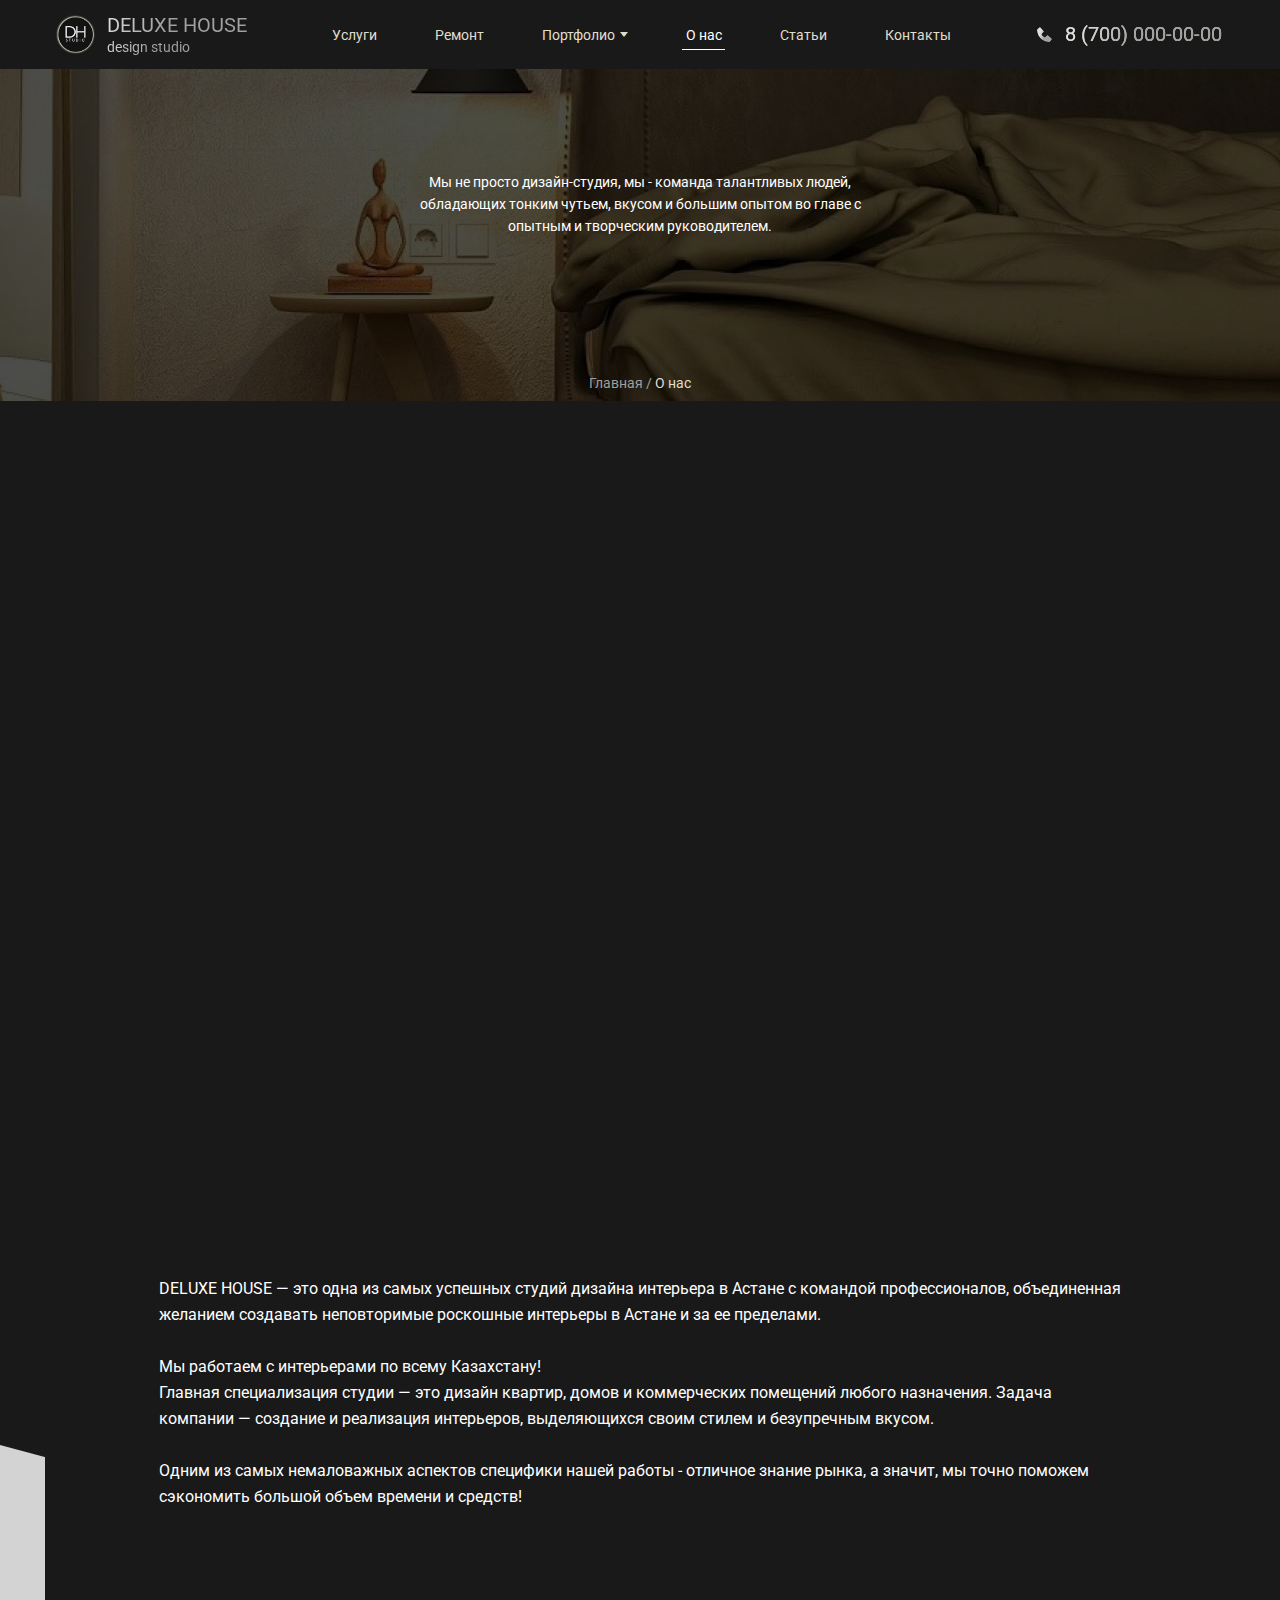
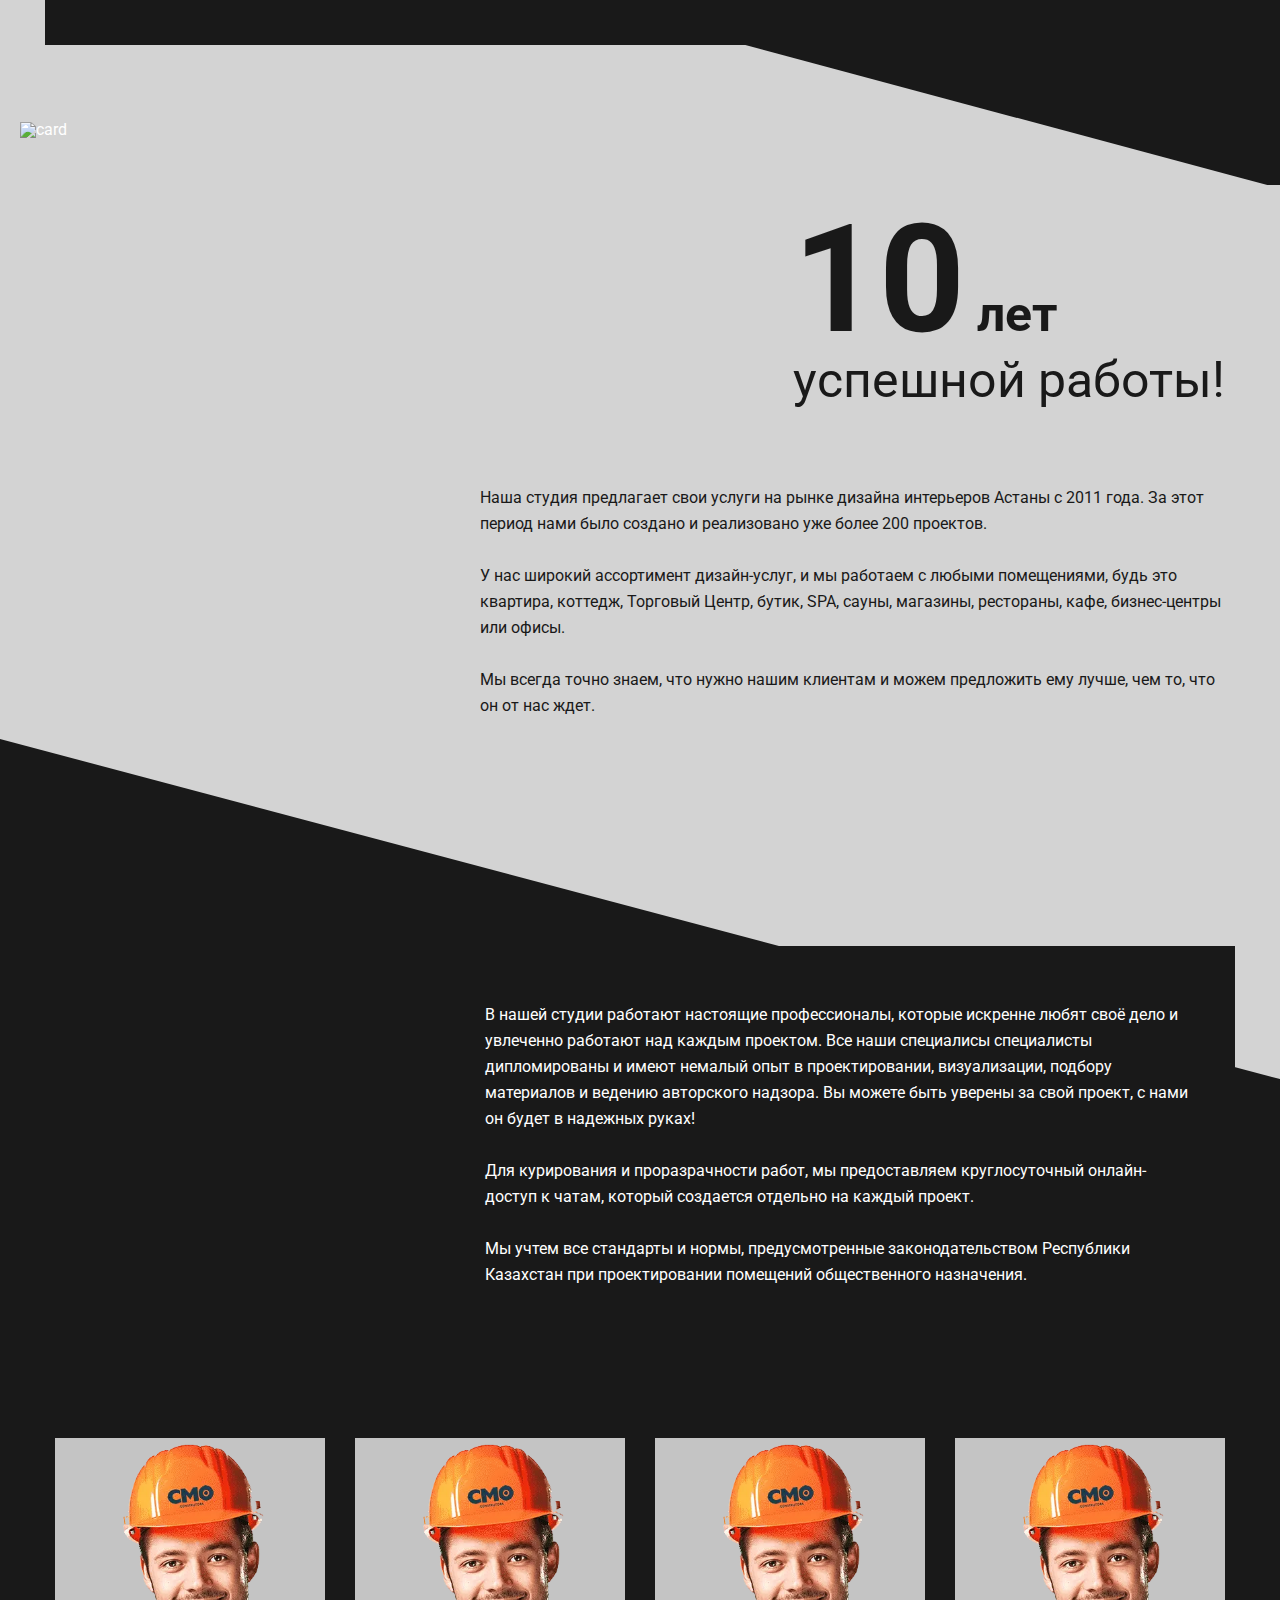
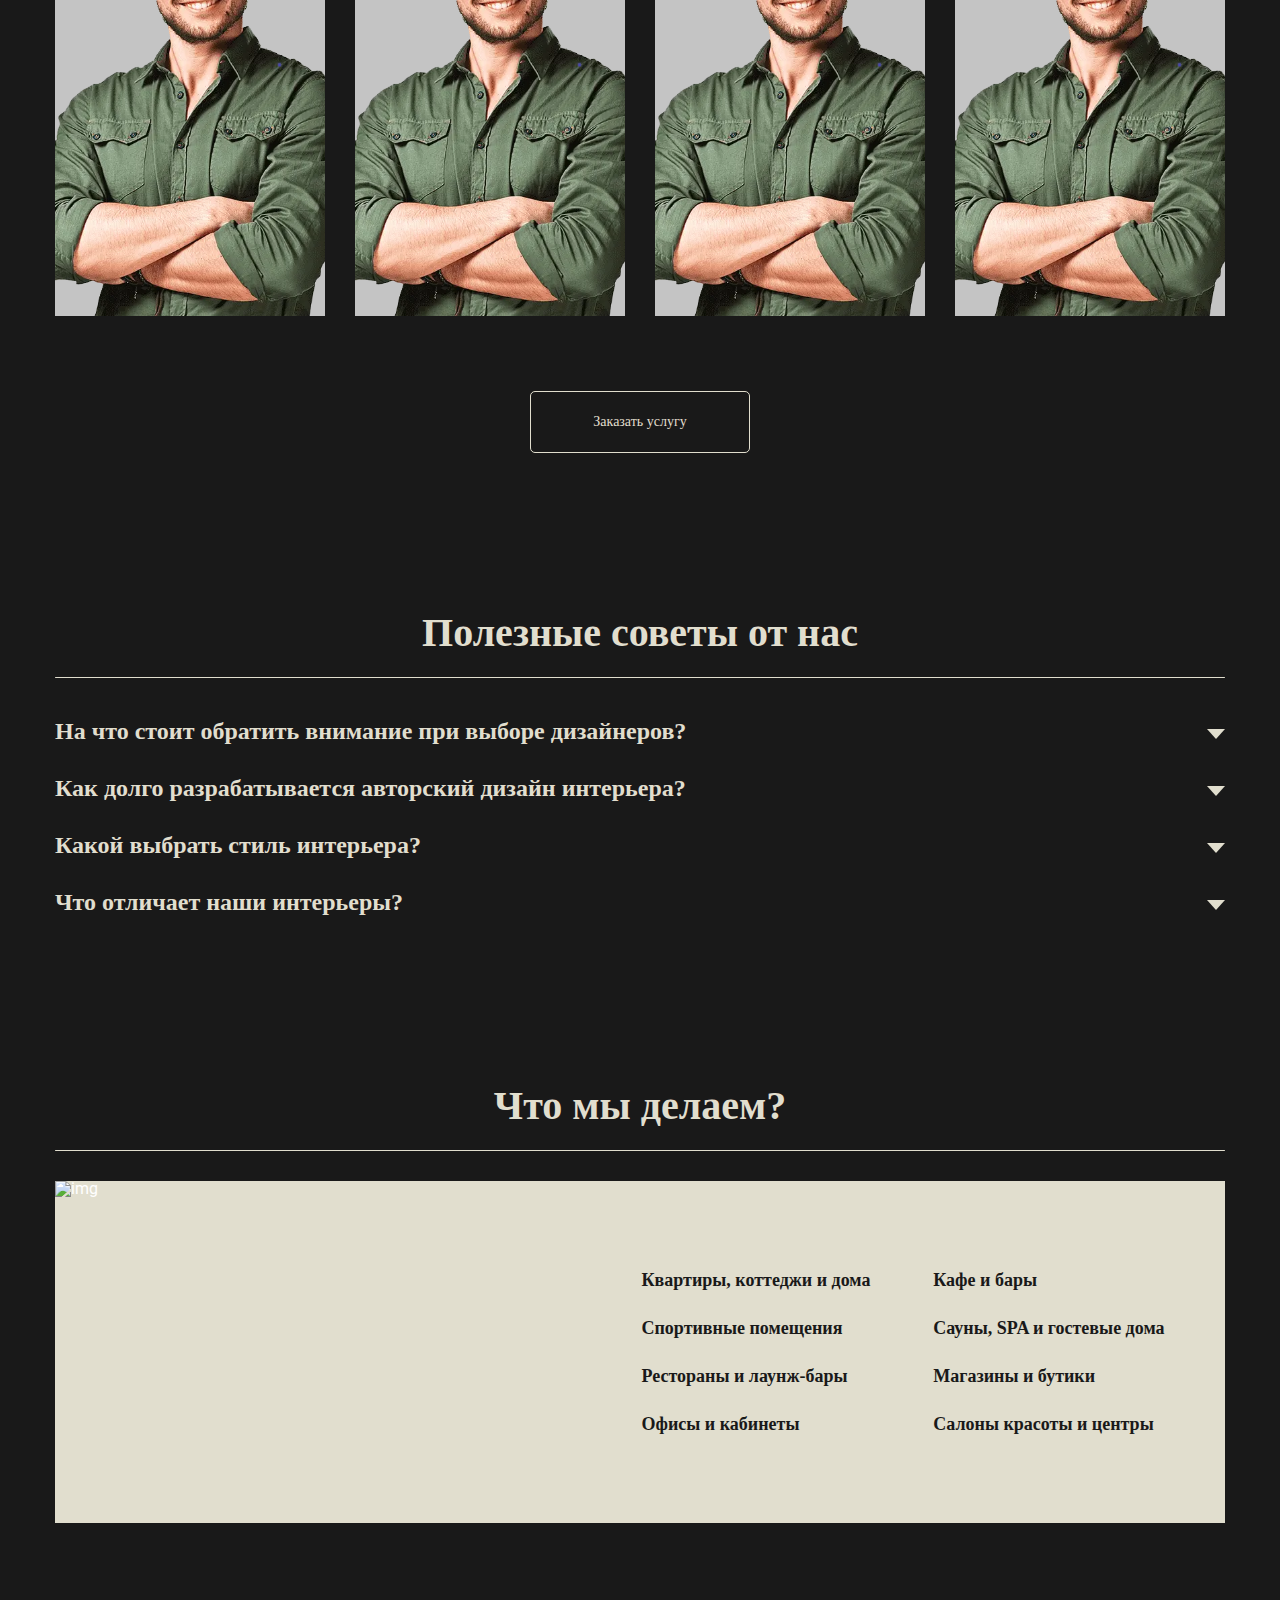
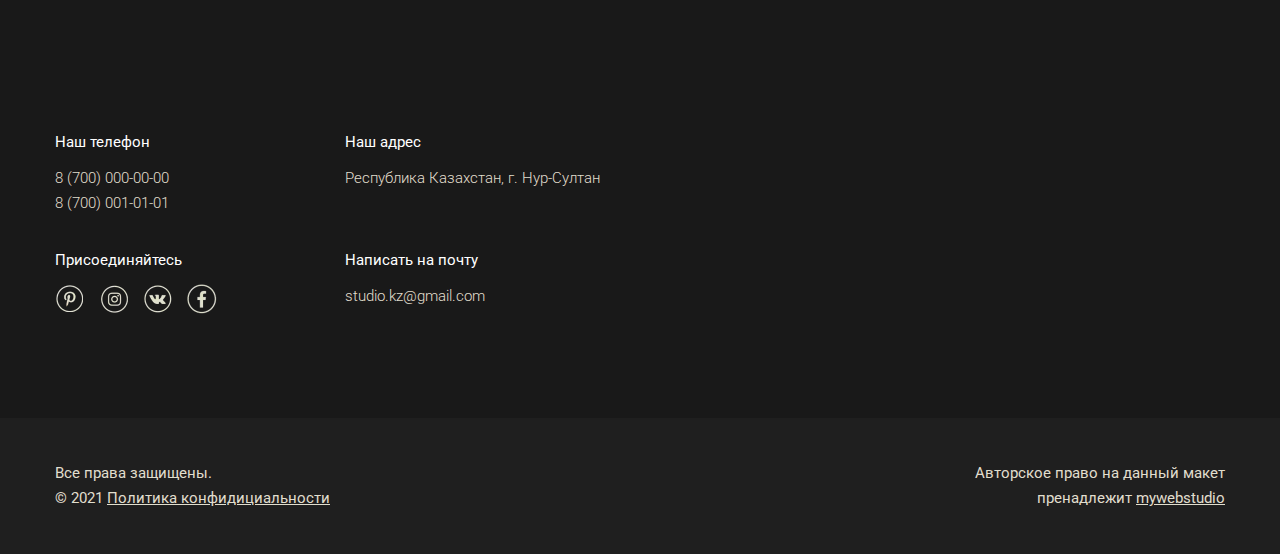
==== about.html @ 69577b7e "Add files via upload" ====
<!DOCTYPE html>
<html lang="ru">

<head>
	<title>Ремонт</title>
	<meta charset="UTF-8">
	<meta name="format-detection" content="telephone=no">
	<!-- <style>body{opacity: 0;}</style> -->
	<link rel="stylesheet" href="css/style.min.css?_v=20220803190711">
	<!-- <meta name="robots" content="noindex, nofollow"> -->
	<meta name="viewport" content="width=device-width, initial-scale=1.0">
</head>

<body>
	<div class="wrapper">
		<header class="header">
			<div class="header__container _container">
				<a href="index.html" class="header__logo">
					<picture><source srcset="img/mainpage/logo.webp" type="image/webp"><img class="header__logo-img" src="img/mainpage/logo.png" alt="logo"></picture>
					<div class="header__logo-text">DELUXE HOUSE<br><span>design studio</span></div>
				</a>
				<div class="header__menu menu">
					<nav class="menu__body">
						<ul class="menu__list">
							<li class="menu__item"><a href="./#services" target="_blank" class="menu__link">Услуги</a></li>
							<li class="menu__item"><a href="repair.html" class="menu__link">Ремонт</a></li>
							<li class="menu__item menu__item_relative">
								<a href="#" class="menu__link menu__link_sub">Портфолио</a>
								<span class="menu__arrow"></span>
								<ul class="menu__sub-list" id="sub_menu">
									<li class="menu__sub-item">
										<a class="menu__sub-link" href="porfolio-live.html">Жилые помещения</a>
									</li>
									<li class="menu__sub-item">
										<a class="menu__sub-link" href="porfolio-commer.html">Комерческие помещения</a>
									</li>
								</ul>
							</li>
							<li class="menu__item"><a href="about.html" class="menu__link menu__link_active">О нас</a></li>
							<li class="menu__item"><a href="article.html" class="menu__link">Статьи</a></li>
							<li class="menu__item"><a href="contacts.html" class="menu__link">Контакты</a></li>
						</ul>
					</nav>
				</div>
				<div class="header__tel">
					<a href="tel:87000000000"><svg width="20" height="20" viewBox="0 0 20 20" fill="none" xmlns="http://www.w3.org/2000/svg">
							<path d="M16.2191 13.5692L13.001 10.6432C12.8489 10.5049 12.649 10.4312 12.4435 10.4375C12.238 10.4439 12.0431 10.5298 11.8998 10.6772L10.0053 12.6255C9.54931 12.5384 8.63256 12.2526 7.68889 11.3113C6.74522 10.3669 6.45943 9.44775 6.37472 8.99491L8.32143 7.09966C8.46901 6.95647 8.55508 6.76148 8.56143 6.55595C8.56779 6.35042 8.49392 6.15049 8.35547 5.99845L5.43026 2.78112C5.29176 2.62861 5.09925 2.5361 4.89364 2.52324C4.68802 2.51038 4.48549 2.57818 4.32906 2.71225L2.61114 4.18554C2.47427 4.3229 2.39258 4.50573 2.38156 4.69933C2.36968 4.89725 2.14326 9.5855 5.7786 13.2224C8.95001 16.393 12.9226 16.625 14.0167 16.625C14.1766 16.625 14.2748 16.6202 14.3009 16.6187C14.4945 16.6078 14.6772 16.5258 14.8139 16.3883L16.2864 14.6696C16.421 14.5136 16.4893 14.3113 16.4767 14.1057C16.4641 13.9001 16.3717 13.7075 16.2191 13.5692Z" fill="#DCD7C0" />
							<path d="M16.2191 13.5692L13.001 10.6432C12.8489 10.5049 12.649 10.4312 12.4435 10.4375C12.238 10.4439 12.0431 10.5298 11.8998 10.6772L10.0053 12.6255C9.54931 12.5384 8.63256 12.2526 7.68889 11.3113C6.74522 10.3669 6.45943 9.44775 6.37472 8.99491L8.32143 7.09966C8.46901 6.95647 8.55508 6.76148 8.56143 6.55595C8.56779 6.35042 8.49392 6.15049 8.35547 5.99845L5.43026 2.78112C5.29176 2.62861 5.09925 2.5361 4.89364 2.52324C4.68802 2.51038 4.48549 2.57818 4.32906 2.71225L2.61114 4.18554C2.47427 4.3229 2.39258 4.50573 2.38156 4.69933C2.36968 4.89725 2.14326 9.5855 5.7786 13.2224C8.95001 16.393 12.9226 16.625 14.0167 16.625C14.1766 16.625 14.2748 16.6202 14.3009 16.6187C14.4945 16.6078 14.6772 16.5258 14.8139 16.3883L16.2864 14.6696C16.421 14.5136 16.4893 14.3113 16.4767 14.1057C16.4641 13.9001 16.3717 13.7075 16.2191 13.5692Z" fill="url(#paint0_linear_222_16)" />
							<defs>
								<linearGradient id="paint0_linear_222_16" x1="6.96305" y1="2.52169" x2="11.869" y2="4.02073" gradientUnits="userSpaceOnUse">
									<stop stop-color="#E0DEDE" />
									<stop offset="0.983598" stop-color="#A2A0A0" />
								</linearGradient>
							</defs>
						</svg>8 (700) 000-00-00</a>
				</div>
				<button type="button" class="icon-menu"><span></span></button>
			</div>
		</header>
		<main class="page">
			<section class="page__main-about about-main">
				<div class="main-all">
					<div class="main-all__bg-img _ibg">
						<img src="img/about/bg.jpg" alt="bg_img">
						<div class="main-all__breadcrumbs breadcrumbs">
							<ul class="breadcrumbs__list">
								<li class="breadcrumbs__item">
									<a href="index.html"><span>Главная</span></a>
								</li>
								<li class="breadcrumbs__item">
									<span>О нас</span>
								</li>
							</ul>
						</div>
					</div>
				</div>
				<div class="about-main__container _container">
					<div class="about-main__block-title">
						<h3 class="about-main__title">Мы не просто дизайн-студия, мы - команда талантливых людей, обладающих тонким чутьем, вкусом и большим опытом во главе с опытным и творческим руководителем.</h3>
					</div>
				</div>
			</section>
			<div class="page__whome whome-page">
				<div class="whome-page__container _container">
					<div class="whome-page__video">
						<iframe src="https://www.youtube.com/embed/xbfRmk1JvvQ" title="YouTube video player" frameborder="0" allow="accelerometer; autoplay; clipboard-write; encrypted-media; gyroscope; picture-in-picture" allowfullscreen></iframe>
					</div>
					<div class="whome-page__text">
						<p>DELUXE HOUSE — это одна из самых успешных студий дизайна интерьера в Астане с командой профессионалов, объединенная желанием создавать неповторимые роскошные интерьеры в Астане и за ее пределами.</p>
						<p>Мы работаем с интерьерами по всему Казахстану! <br>Главная специализация студии — это дизайн квартир, домов и коммерческих помещений любого назначения. Задача компании — создание и реализация интерьеров, выделяющихся своим стилем и безупречным вкусом.</p>
						<p>Одним из самых немаловажных аспектов специфики нашей работы - отличное знание рынка, а значит, мы точно поможем сэкономить большой объем времени и средств!</p>
					</div>
				</div>
			</div>
			<section class="page__successful successful-page">
				<div class="successful-page__container _container">
					<picture><source srcset="img/successful/card.webp" type="image/webp"><img class="successful-page__img" src="img/successful/card.png" alt="card"></picture>
					<h2 class="successful-page__title"> <span class="successful-page__title_fz150">10</span> <span>лет</span><br>успешной работы!</h2>
					<div class="successful-page__text">
						<p>Наша студия предлагает свои услуги на рынке дизайна интерьеров Астаны с 2011 года. За этот период нами было создано и реализовано уже более 200 проектов.</p>
						<p>У нас широкий ассортимент дизайн-услуг, и мы работаем с любыми помещениями, будь это квартира, коттедж, Торговый Центр, бутик, SPA, сауны, магазины, рестораны, кафе, бизнес-центры или офисы.</p>
						<p>Мы всегда точно знаем, что нужно нашим клиентам и можем предложить ему лучше, чем то, что он от нас ждет.</p>
					</div>
				</div>
			</section>
			<div class="page__people people-page">
				<div class="people-page__container _container">
					<div class="people-page__text">
						<p>В нашей студии работают настоящие профессионалы, которые искренне любят своё дело и увлеченно работают над каждым проектом. Все наши специалисы специалисты дипломированы и имеют немалый опыт в проектировании, визуализации, подбору материалов и ведению авторского надзора. Вы можете быть уверены за свой проект, с нами он будет в надежных руках!</p>
						<p>Для курирования и проразрачности работ, мы предоставляем круглосуточный онлайн-доступ к чатам, который создается отдельно на каждый проект.</p>
						<p>Мы учтем все стандарты и нормы, предусмотренные законодательством Республики Казахстан при проектировании помещений общественного назначения.</p>
					</div>
					<div class="people-page__card-people people-card">
						<div class="people-card__img">
							<picture><source srcset="img/people/01.webp" type="image/webp"><img src="img/people/01.png" alt="men"></picture>
						</div>
						<div class="people-card__img">
							<picture><source srcset="img/people/01.webp" type="image/webp"><img src="img/people/01.png" alt="men"></picture>
						</div>
						<div class="people-card__img">
							<picture><source srcset="img/people/01.webp" type="image/webp"><img src="img/people/01.png" alt="men"></picture>
						</div>
						<div class="people-card__img">
							<picture><source srcset="img/people/01.webp" type="image/webp"><img src="img/people/01.png" alt="men"></picture>
						</div>
					</div>
					<div class="people-page__buttons buttons">
						<a href="about.html" class="buttons__btn" data-popup="#costcalc"><span>Заказать услугу</span></a>
					</div>
				</div>
			</div>
			<section class="page__advice advice-page">
				<div class="advice-page__container _container">
					<div class="advice-page__title title-underline">
						<h2 class="title-underline__title">
							Полезные советы от нас
						</h2>
						<div class="title-underline__underline"></div>
					</div>
					<div data-spollers class="spollers">
						<div class="spollers__item">
							<button type="button" data-spoller class="spollers__title">На что стоит обратить внимание при выборе дизайнеров?</button>
							<div class="spollers__body">
								<p>Выбор стиля дизайна интерьера не должен зависеть от тренда или мнения окружающих. Если раньше, каких-то 5-10 лет назад все в основном применяли классику, то сегодня, зайдя в помещение, сделанное в этом стиле, может показаться, что ремонт в нем не производился уже давно, или у владельца нет вкуса. Однако, это может быть не так. И в настоящее время классический интерьер вполне применим, если его "разбавить" современными акцентами, применить новые технологии.</p>
							</div>
						</div>
						<div class="spollers__item">
							<button type="button" data-spoller class="spollers__title">Как долго разрабатывается авторский дизайн интерьера?</button>
							<div class="spollers__body">
								<p>Выбор стиля дизайна интерьера не должен зависеть от тренда или мнения окружающих. Если раньше, каких-то 5-10 лет назад все в основном применяли классику, то сегодня, зайдя в помещение, сделанное в этом стиле, может показаться, что ремонт в нем не производился уже давно, или у владельца нет вкуса. Однако, это может быть не так. И в настоящее время классический интерьер вполне применим, если его "разбавить" современными акцентами, применить новые технологии.</p>
								<p>Мы работаем со всеми стилями: неоклассика, ар-деко, современный стиль дизайна, минимализм, лофт, модерн, классика, хай-тек, скандинавский стиль, этнический стиль и многое другое. Мы можем создать гармоничное пространство, применяя эклектику (смешение стилей), при этом результат никогда не будет вычурным или вульгарным. Все наши работы создаются по подробно составленному Техниескому Заданию, в котором оговорены все требуемые нашими клиентами условиями.</p>
							</div>
						</div>
						<div class="spollers__item">
							<button type="button" data-spoller class="spollers__title">Какой выбрать стиль интерьера?</button>
							<div class="spollers__body">
								<p>Выбор стиля дизайна интерьера не должен зависеть от тренда или мнения окружающих. Если раньше, каких-то 5-10 лет назад все в основном применяли классику, то сегодня, зайдя в помещение, сделанное в этом стиле, может показаться, что ремонт в нем не производился уже давно, или у владельца нет вкуса. Однако, это может быть не так. И в настоящее время классический интерьер вполне применим, если его "разбавить" современными акцентами, применить новые технологии.</p>
								<p>Мы работаем со всеми стилями: неоклассика, ар-деко, современный стиль дизайна, минимализм, лофт, модерн, классика, хай-тек, скандинавский стиль, этнический стиль и многое другое. Мы можем создать гармоничное пространство, применяя эклектику (смешение стилей), при этом результат никогда не будет вычурным или вульгарным. Все наши работы создаются по подробно составленному Техниескому Заданию, в котором оговорены все требуемые нашими клиентами условиями.</p>
							</div>
						</div>
						<div class="spollers__item">
							<button type="button" data-spoller class="spollers__title">Что отличает наши интерьеры?</button>
							<div class="spollers__body">
								<p>Выбор стиля дизайна интерьера не должен зависеть от тренда или мнения окружающих. Если раньше, каких-то 5-10 лет назад все в основном применяли классику, то сегодня, зайдя в помещение, сделанное в этом стиле, может показаться, что ремонт в нем не производился уже давно, или у владельца нет вкуса. Однако, это может быть не так. И в настоящее время классический интерьер вполне применим, если его "разбавить" современными акцентами, применить новые технологии.</p>
							</div>
						</div>
					</div>
				</div>
			</section>
			<section class="page__whatwedo page-whatwedo">
				<div class="page-whatwedo__container _container">
					<div class="page-whatwedo__title title-underline">
						<h2 class="title-underline__title">
							Что мы делаем?
						</h2>
						<div class="title-underline__underline"></div>
					</div>
					<div class="page-whatwedo__body">
						<div class="page-whatwedo__column-left">
							<picture><source srcset="img/whatwedo/bg-img.webp" type="image/webp"><img src="img/whatwedo/bg-img.jpg" alt="img"></picture>
						</div>
						<div class="page-whatwedo__column-right">
							<div class="page-whatwedo__items-text">
								<p>Квартиры, коттеджи и дома</p>
								<p>Кафе и бары</p>
								<p>Спортивные помещения</p>
								<p>Сауны, SPA и гостевые дома</p>
								<p>Рестораны и лаунж-бары</p>
								<p>Магазины и бутики</p>
								<p>Офисы и кабинеты</p>
								<p>Салоны красоты и центры</p>
							</div>
						</div>
					</div>
				</div>
			</section>
		</main>
		<footer class="footer">
			<div class="footer__container _container">
				<div class="footer__main main-footer">
					<div class="main-footer__column column-items">
						<div class="column-items__left left-items">
							<div class="left-items__items left-items__items_tel">
								<span>Наш телефон</span>
								<ul>
									<li>
										<a href="tel:87000000000">8 (700) 000-00-00</a>
									</li>
									<li>
										<a href="tel:87000010101">8 (700) 001-01-01</a>
									</li>
								</ul>
							</div>
							<div class="left-items__items left-items__items_adres">
								<span>Наш адрес</span>
								<ul>
									<li>
										<a href="https://goo.gl/maps/GsZuLyBMU9v3EDJD7" target="_blank">Республика Казахстан, г. Нур-Султан</a>
									</li>
								</ul>
							</div>
							<div class="left-items__items left-items__items_social">
								<span>Присоединяйтесь</span>
								<ul>
									<li>
										<a href="#"><picture><source srcset="img/mainpage/p.webp" type="image/webp"><img src="img/mainpage/p.png" alt="p"></picture></a>
										<a href="#"><picture><source srcset="img/mainpage/inst.webp" type="image/webp"><img src="img/mainpage/inst.png" alt="inst"></picture></a>
										<a href="#"><picture><source srcset="img/mainpage/vk.webp" type="image/webp"><img src="img/mainpage/vk.png" alt="vk"></picture></a>
										<a href="#"><picture><source srcset="img/mainpage/facebook.webp" type="image/webp"><img src="img/mainpage/facebook.png" alt="facebook"></picture></a>
									</li>
								</ul>
							</div>
							<div class="left-items__items left-items__items_email">
								<span>Написать на почту</span>
								<ul>
									<li>
										<a href="mailto:studio.kz@gmail.com">studio.kz@gmail.com</a>
									</li>
								</ul>
							</div>
						</div>
						<div class="column-items__right">
							<iframe src="https://www.google.com/maps/embed?pb=!1m18!1m12!1m3!1d160182.99507886384!2d71.4793897!3d51.1479457!2m3!1f0!2f0!3f0!3m2!1i1024!2i768!4f13.1!3m3!1m2!1s0x424580c47db54609%3A0x97f9148dddb19228!2z0J3Rg9GALdCh0YPQu9GC0LDQvSAwMjAwMDAsINCa0LDQt9Cw0YXRgdGC0LDQvQ!5e0!3m2!1sru!2sru!4v1658308707814!5m2!1sru!2sru" style="border:0;" allowfullscreen="" loading="lazy" referrerpolicy="no-referrer-when-downgrade"></iframe>
						</div>
					</div>
				</div>
			</div>
			<div class="footer__politic politic-footer">
				<div class="politic-footer__container _container">
					<div class="politic-footer__law">
						Все права защищены. <br>© 2021 <span>Политика конфидициальности</span>
					</div>
					<div class="politic-footer__site">
						Авторское право на данный макет<br> пренадлежит <span>mywebstudio</span>
					</div>
				</div>
			</div>
		</footer>
	</div>
	<div id="costcalc" aria-hidden="true" class="popup">
		<div class="popup__wrapper">
			<div class="popup__content">
				<div class="popup__button-close">
					<button data-close type="button" class="popup__close">x</button>
				</div>
				<div class="popup__block-text">
					<div class="popup__title">
						Здравствуйте!
					</div>
					<div class="popup__text">
						Отправьте свой номер телефона и мы перезвоним вам в течении 10 минут
					</div>
				</div>
				<form data-dev data-popup-message="#costcalc-send" action="#" id="form" class="form__body">
					<p class="form__input-block">
						<label for="tel" class="form__label">Номер телефона</label>
						<input id="tel" type="tel" data-tel-input data-required data-validate class="form__input" maxlength="18">
					</p>
					<button class="form__button" type="submit">Отправить</button>
				</form>
			</div>
		</div>
	</div>

	<div id="costcalc-send" aria-hidden="true" class="popup">
		<div class="popup__wrapper">
			<div class="popup__content">
				<div class="popup__button-close">
					<button data-close type="button" class="popup__close">x</button>
				</div>
				<div class="popup__block-text">
					<div class="popup__title popup__title_center">
						Спасибо что оставили заявку!
					</div>
					<div class="popup__text popup__text_center">
						А пока вы ждете звонок, можете просмотреть <br> <a href="repair.html#projects" class="best-project">наши готовые проекты!</a>
					</div>
					<div class="popup__design">
						Мы создаем прекрасное!
					</div>
				</div>
			</div>
		</div>
	</div>
	<script src="js/app.min.js?_v=20220803190711"></script>
</body>

</html>
---- css/style.min.css ----
@charset "UTF-8";@import url(https://fonts.googleapis.com/css?family=Roboto:300,regular,500,700&display=swap);@import url(https://fonts.googleapis.com/css?family=EB+Garamond:regular,700&display=swap);@font-face{font-family:segoescript;font-display:swap;src:url(../fonts/segoescript.woff2) format("woff2"),url(../fonts/segoescript.woff) format("woff");font-weight:400;font-style:normal}*{padding:0;margin:0;border:0}*,:after,:before{-webkit-box-sizing:border-box;box-sizing:border-box}body,html{height:100%;min-width:320px}body{color:#fff;line-height:1;font-family:Roboto;font-size:1rem;-ms-text-size-adjust:100%;-moz-text-size-adjust:100%;-webkit-text-size-adjust:100%;-webkit-font-smoothing:antialiased;-moz-osx-font-smoothing:grayscale}button,input,textarea{font-family:Roboto;font-size:inherit}button{cursor:pointer;color:inherit;background-color:inherit}a{color:inherit}a:link,a:visited{text-decoration:none}a:hover{text-decoration:none}ul li{list-style:none}img{vertical-align:top}h1,h2,h3,h4,h5,h6{font-weight:inherit;font-size:inherit}body{font-weight:400;background-color:#191919}.lock body{overflow:hidden;-ms-touch-action:none;touch-action:none}.wrapper{min-height:100%;display:-webkit-box;display:-ms-flexbox;display:flex;-webkit-box-orient:vertical;-webkit-box-direction:normal;-ms-flex-direction:column;flex-direction:column;overflow:hidden}.wrapper>main{-webkit-box-flex:1;-ms-flex:1 1 auto;flex:1 1 auto}.wrapper>*{min-width:0}._container{max-width:74.375rem;margin:0 auto;padding:0 .625rem}[class*=__container]{max-width:73.125rem;-webkit-box-sizing:content-box;box-sizing:content-box;margin:0 auto;padding:0 .625rem}body::after{content:"";background-color:rgba(0,0,0,.5);position:fixed;width:100%;height:100%;top:0;left:0;opacity:0;-webkit-transition:opacity .8s ease 0s;-o-transition:opacity .8s ease 0s;transition:opacity .8s ease 0s;pointer-events:none;z-index:149}.popup-show body::after{opacity:1}.popup{position:fixed;top:0;left:0;bottom:0;right:0;padding:30px 10px;-webkit-transition:visibility .8s ease 0s;-o-transition:visibility .8s ease 0s;transition:visibility .8s ease 0s;visibility:hidden;pointer-events:none}.popup_show{z-index:150;visibility:visible;overflow:auto;pointer-events:auto}.popup_show .popup__content{visibility:visible;-webkit-transform:scale(1);-ms-transform:scale(1);transform:scale(1)}.popup__wrapper{display:-webkit-box;display:-ms-flexbox;display:flex;-webkit-box-orient:vertical;-webkit-box-direction:normal;-ms-flex-direction:column;flex-direction:column;-webkit-box-align:center;-ms-flex-align:center;align-items:center;min-height:100%;-webkit-box-flex:1;-ms-flex:1 1 auto;flex:1 1 auto;width:100%;-webkit-box-pack:center;-ms-flex-pack:center;justify-content:center}.popup__content{visibility:hidden;-webkit-transform:scale(0);-ms-transform:scale(0);transform:scale(0);-webkit-transition:-webkit-transform .3s ease 0s;transition:-webkit-transform .3s ease 0s;-o-transition:transform .3s ease 0s;transition:transform .3s ease 0s;transition:transform .3s ease 0s,-webkit-transform .3s ease 0s;background-color:#e1dece;border:5px solid #000;padding:10px 10px 30px 10px;width:100%;max-width:440px;border-radius:20px}.lock .popup__content{visibility:visible}.popup__close{position:relative;display:-webkit-inline-box;display:-ms-inline-flexbox;display:inline-flex;-webkit-box-pack:center;-ms-flex-pack:center;justify-content:center;-webkit-box-align:center;-ms-flex-align:center;align-items:center;width:17px;height:17px;border-radius:100%;background-color:#191919;color:#e1dece;font-weight:400;font-size:.625rem}.popup__button-close{text-align:right}.popup__block-text{display:-webkit-box;display:-ms-flexbox;display:flex;-webkit-box-orient:vertical;-webkit-box-direction:normal;-ms-flex-direction:column;flex-direction:column;-webkit-box-pack:center;-ms-flex-pack:center;justify-content:center;-webkit-box-align:center;-ms-flex-align:center;align-items:center;max-width:280px;margin:0 auto}.popup__block-text :not(:last-child){margin-bottom:15px}.popup__title{font-weight:500;font-size:1.25rem;line-height:1.15;color:#191919}.popup__text{font-weight:400;font-size:1rem;line-height:1.375;color:#191919;text-align:center}.form__body{display:-webkit-box;display:-ms-flexbox;display:flex;-webkit-box-orient:vertical;-webkit-box-direction:normal;-ms-flex-direction:column;flex-direction:column;-webkit-box-pack:center;-ms-flex-pack:center;justify-content:center;-webkit-box-align:center;-ms-flex-align:center;align-items:center;margin-top:15px;position:relative}.form__input-block{position:relative}.form__input{display:-webkit-box;display:-ms-flexbox;display:flex;-webkit-box-orient:vertical;-webkit-box-direction:normal;-ms-flex-direction:column;flex-direction:column;-webkit-box-pack:center;-ms-flex-pack:center;justify-content:center;border-radius:5px;height:65px;padding:0 40px}@supports (width:clamp(17.5rem ,11.9761904762rem + 27.619047619vw ,19.3125rem)){.form__input{width:clamp(17.5rem ,11.9761904762rem + 27.619047619vw ,19.3125rem)}}@supports not (width:clamp(17.5rem ,11.9761904762rem + 27.619047619vw ,19.3125rem)){.form__input{width:calc(17.5rem + 1.8125 * (100vw - 20rem)/ 6.5625)}}.form__input:focus{color:#969090;font-size:1.125rem}.form__button{height:65px;background:#191919;border-radius:5px;margin-top:15px}@supports (width:clamp(17.5rem ,11.9761904762rem + 27.619047619vw ,19.3125rem)){.form__button{width:clamp(17.5rem ,11.9761904762rem + 27.619047619vw ,19.3125rem)}}@supports not (width:clamp(17.5rem ,11.9761904762rem + 27.619047619vw ,19.3125rem)){.form__button{width:calc(17.5rem + 1.8125 * (100vw - 20rem)/ 6.5625)}}.form__label{position:absolute;font-size:.875rem;top:5px;left:5px;z-index:2;color:#969090}.popup__design{padding-top:15px;font-family:"Segoe Script";font-weight:400;font-size:1rem;line-height:1.5625;text-transform:capitalize;color:#191919}.popup__text_center,.popup__title_center{text-align:center}a.best-project{text-decoration:underline}._form-focus{-webkit-box-shadow:0 0 10px -2px #ffd900;box-shadow:0 0 10px -2px #ffd900}[data-showmore-button] span:last-child{display:none}._showmore-active [data-showmore-button] span{display:none}._showmore-active [data-showmore-button] span:last-child{display:block}[class*=-ibg]{position:relative}[class*=-ibg] img{position:absolute;width:100%;height:100%;top:0;left:0;-o-object-fit:cover;object-fit:cover}[class*=-ibg_contain] img{-o-object-fit:contain;object-fit:contain}._ibg{background-position:center;background-size:cover;background-repeat:no-repeat;position:relative}._ibg img{width:0;height:0;position:absolute;top:0;left:0;opacity:0;visibility:hidden}.title-underline{font-family:Garamond;font-weight:700}@supports (font-size:clamp(1.875rem ,1.6451149425rem + 1.1494252874vw ,2.5rem)){.title-underline{font-size:clamp(1.875rem ,1.6451149425rem + 1.1494252874vw ,2.5rem)}}@supports not (font-size:clamp(1.875rem ,1.6451149425rem + 1.1494252874vw ,2.5rem)){.title-underline{font-size:calc(1.875rem + .625 * (100vw - 20rem)/ 54.375)}}.title-underline__title{color:#e1dece}.title-underline__title_black{color:#191919}.title-underline__title_400{font-weight:400}.title-underline__span-white{color:#fff}@supports (font-size:clamp(3.5rem ,3.408045977rem + 0.4597701149vw ,3.75rem)){.title-underline__span-white_60{font-size:clamp(3.5rem ,3.408045977rem + .4597701149vw ,3.75rem)}}@supports not (font-size:clamp(3.5rem ,3.408045977rem + 0.4597701149vw ,3.75rem)){.title-underline__span-white_60{font-size:calc(3.5rem + .25 * (100vw - 20rem)/ 54.375)}}@supports (font-size:clamp(3.5rem ,3.1781609195rem + 1.6091954023vw ,4.375rem)){.title-underline__span-white_70{font-size:clamp(3.5rem ,3.1781609195rem + 1.6091954023vw ,4.375rem)}}@supports not (font-size:clamp(3.5rem ,3.1781609195rem + 1.6091954023vw ,4.375rem)){.title-underline__span-white_70{font-size:calc(3.5rem + .875 * (100vw - 20rem)/ 54.375)}}.title-underline__span_60{font-weight:700}@supports (font-size:clamp(3.5rem ,3.408045977rem + 0.4597701149vw ,3.75rem)){.title-underline__span_60{font-size:clamp(3.5rem ,3.408045977rem + .4597701149vw ,3.75rem)}}@supports not (font-size:clamp(3.5rem ,3.408045977rem + 0.4597701149vw ,3.75rem)){.title-underline__span_60{font-size:calc(3.5rem + .25 * (100vw - 20rem)/ 54.375)}}.title-underline__span_70{font-weight:700}@supports (font-size:clamp(2.875rem ,1.0694444444rem + 4.4444444444vw ,4.375rem)){.title-underline__span_70{font-size:clamp(2.875rem ,1.0694444444rem + 4.4444444444vw ,4.375rem)}}@supports not (font-size:clamp(2.875rem ,1.0694444444rem + 4.4444444444vw ,4.375rem)){.title-underline__span_70{font-size:calc(2.875rem + 1.5 * (100vw - 40.625rem)/ 33.75)}}.title-underline__underline{width:100%;height:1px;background-color:#e1dece;border-radius:5px}@supports (margin-top:clamp(0.9375rem ,0.7306034483rem + 1.0344827586vw ,1.5rem)){.title-underline__underline{margin-top:clamp(.9375rem ,.7306034483rem + 1.0344827586vw ,1.5rem)}}@supports not (margin-top:clamp(0.9375rem ,0.7306034483rem + 1.0344827586vw ,1.5rem)){.title-underline__underline{margin-top:calc(.9375rem + .5625 * (100vw - 20rem)/ 54.375)}}.title{font-family:Garamond;font-weight:400;line-height:1.5}@supports (font-size:clamp(1.875rem ,1.4056978799rem + 1.7667844523vw ,2.5rem)){.title{font-size:clamp(1.875rem ,1.4056978799rem + 1.7667844523vw ,2.5rem)}}@supports not (font-size:clamp(1.875rem ,1.4056978799rem + 1.7667844523vw ,2.5rem)){.title{font-size:calc(1.875rem + .625 * (100vw - 26.5625rem)/ 35.375)}}.title span{font-weight:700;text-transform:uppercase}.title_white span{color:#e1dece}.title_black{color:#191919}.block-project__body{-webkit-filter:drop-shadow(0 4px 4px rgba(0, 0, 0, .25));filter:drop-shadow(0 4px 4px rgba(0, 0, 0, .25));display:-ms-grid;display:grid;-ms-grid-columns:(minmax(300px,1fr))[3];grid-template-columns:repeat(3,minmax(300px,1fr));-webkit-column-gap:1.875rem;-moz-column-gap:1.875rem;column-gap:1.875rem;row-gap:2.1875rem}.items-project{font-family:Garamond;text-align:center;-webkit-transition:all .5s;-o-transition:all .5s;transition:all .5s}.items-project__img{display:block;position:relative;padding-bottom:103.785%;border-radius:5px}.items-project__img img{position:absolute;width:100%;height:100%;top:0;left:0}@supports (margin-top:clamp(0.9375rem ,0.6846264368rem + 1.2643678161vw ,1.625rem)){.items-project__block-text{margin-top:clamp(.9375rem ,.6846264368rem + 1.2643678161vw ,1.625rem)}}@supports not (margin-top:clamp(0.9375rem ,0.6846264368rem + 1.2643678161vw ,1.625rem)){.items-project__block-text{margin-top:calc(.9375rem + .6875 * (100vw - 20rem)/ 54.375)}}.items-project.hide{display:none}.items-project.animation{-webkit-transform:scale(0);-ms-transform:scale(0);transform:scale(0);opacity:0}.block-text-project{display:-webkit-inline-box;display:-ms-inline-flexbox;display:inline-flex;-webkit-box-orient:vertical;-webkit-box-direction:normal;-ms-flex-direction:column;flex-direction:column}.block-text-project__title{font-weight:700;line-height:1.125;margin-bottom:.4375rem}.block-text-project__about{font-weight:400;font-size:.875rem;line-height:1.1428571429}.buttons__btn{display:-webkit-inline-box;display:-ms-inline-flexbox;display:inline-flex;-webkit-box-pack:center;-ms-flex-pack:center;justify-content:center;-webkit-box-align:center;-ms-flex-align:center;align-items:center;border:1px solid #e1dece;border-radius:5px;min-height:62px;width:220px;font-family:Garamond;font-weight:400;font-size:.875rem;line-height:1.1428571429;color:#e1dece}.buttons__btn span{max-width:200px}.main-all__bg-img{position:absolute;width:100%;height:100%;top:0;left:0}.main-all__bg-img::before{content:"";position:absolute;width:100%;height:100%;top:0;left:0;background-color:rgba(0,0,0,.7)}.breadcrumbs{position:absolute;z-index:2;bottom:5px;left:50%;-webkit-transform:translate(-50%,-25%);-ms-transform:translate(-50%,-25%);transform:translate(-50%,-25%);width:100%;padding:0 5px}.breadcrumbs__list{display:-webkit-box;display:-ms-flexbox;display:flex;-webkit-box-pack:center;-ms-flex-pack:center;justify-content:center;white-space:nowrap;-ms-flex-wrap:wrap;flex-wrap:wrap}.breadcrumbs__item{font-size:.875rem;line-height:1.2857142857;color:#9f9f9f}.breadcrumbs__item:not(:last-child){margin-right:3.5px}.breadcrumbs__item::after{content:"/"}.breadcrumbs__item:last-child{color:#e1dece}.breadcrumbs__item:last-child::after{content:""}.header{background-color:#191919}.header__container{display:-webkit-box;display:-ms-flexbox;display:flex;-webkit-box-align:center;-ms-flex-align:center;align-items:center;-webkit-box-pack:justify;-ms-flex-pack:justify;justify-content:space-between;padding:.84375rem .625rem}@supports (gap:clamp(0.9375rem ,-0.8508663366rem + 3.300330033vw ,1.5625rem)){.header__container{gap:clamp(.9375rem ,-.8508663366rem + 3.300330033vw ,1.5625rem)}}@supports not (gap:clamp(0.9375rem ,-0.8508663366rem + 3.300330033vw ,1.5625rem)){.header__container{gap:calc(.9375rem + .625 * (100vw - 54.1875rem)/ 18.9375)}}.header__logo-img{display:block;position:relative;top:0;left:0;width:42px;height:42px}.header__logo{max-width:12rem;display:-webkit-box;display:-ms-flexbox;display:flex;-webkit-box-align:center;-ms-flex-align:center;align-items:center;font-weight:400;background:-o-linear-gradient(343.01deg,#e0dede 24.92%,#a2a0a0 53.57%);background:linear-gradient(106.99deg,#e0dede 24.92%,#a2a0a0 53.57%);-webkit-background-clip:text;-webkit-text-fill-color:transparent;background-clip:text;text-fill-color:transparent;white-space:nowrap;position:relative;z-index:3;text-transform:uppercase}@supports (flex-basis:clamp(10.3125rem ,7.1008064516rem + 6.699751861vw ,12rem)){.header__logo{-ms-flex-preferred-size:clamp(10.3125rem ,7.1008064516rem + 6.699751861vw ,12rem);flex-basis:clamp(10.3125rem ,7.1008064516rem + 6.699751861vw ,12rem)}}@supports not (flex-basis:clamp(10.3125rem ,7.1008064516rem + 6.699751861vw ,12rem)){.header__logo{-ms-flex-preferred-size:calc(10.3125rem + 1.6875 * (100vw - 47.9375rem)/ 25.1875);flex-basis:calc(10.3125rem + 1.6875 * (100vw - 47.9375rem)/ 25.1875)}}@supports (font-size:clamp(1rem ,0.5241935484rem + 0.9925558313vw ,1.25rem)){.header__logo{font-size:clamp(1rem ,.5241935484rem + .9925558313vw ,1.25rem)}}@supports not (font-size:clamp(1rem ,0.5241935484rem + 0.9925558313vw ,1.25rem)){.header__logo{font-size:calc(1rem + .25 * (100vw - 47.9375rem)/ 25.1875)}}.header__logo-text{margin-left:auto;color:inherit}.header__logo-text span{line-height:prc(23,14);text-transform:none}@supports (font-size:clamp(0.75rem ,0.5120967742rem + 0.4962779156vw ,0.875rem)){.header__logo-text span{font-size:clamp(.75rem ,.5120967742rem + .4962779156vw ,.875rem)}}@supports not (font-size:clamp(0.75rem ,0.5120967742rem + 0.4962779156vw ,0.875rem)){.header__logo-text span{font-size:calc(.75rem + .125 * (100vw - 47.9375rem)/ 25.1875)}}.header__menu{-webkit-box-flex:1;-ms-flex:1 1 auto;flex:1 1 auto}.header__tel{display:-webkit-box;display:-ms-flexbox;display:flex;-webkit-box-align:center;-ms-flex-align:center;align-items:center;max-width:11.875rem;position:relative;z-index:3}@supports (flex-basis:clamp(10.3125rem ,7.3387096774rem + 6.2034739454vw ,11.875rem)){.header__tel{-ms-flex-preferred-size:clamp(10.3125rem ,7.3387096774rem + 6.2034739454vw ,11.875rem);flex-basis:clamp(10.3125rem ,7.3387096774rem + 6.2034739454vw ,11.875rem)}}@supports not (flex-basis:clamp(10.3125rem ,7.3387096774rem + 6.2034739454vw ,11.875rem)){.header__tel{-ms-flex-preferred-size:calc(10.3125rem + 1.5625 * (100vw - 47.9375rem)/ 25.1875);flex-basis:calc(10.3125rem + 1.5625 * (100vw - 47.9375rem)/ 25.1875)}}.header__tel a{display:-webkit-box;display:-ms-flexbox;display:flex;-webkit-box-align:center;-ms-flex-align:center;align-items:center;-webkit-column-gap:10px;-moz-column-gap:10px;column-gap:10px;font-weight:400;line-height:1.15;background:-o-linear-gradient(343.01deg,#e0dede 24.92%,#a2a0a0 53.57%),#dcd7c0;background:linear-gradient(106.99deg,#e0dede 24.92%,#a2a0a0 53.57%),#dcd7c0;-webkit-background-clip:text;-webkit-text-fill-color:transparent;color:#dcd7c0}@supports (font-size:clamp(1rem ,0.5241935484rem + 0.9925558313vw ,1.25rem)){.header__tel a{font-size:clamp(1rem ,.5241935484rem + .9925558313vw ,1.25rem)}}@supports not (font-size:clamp(1rem ,0.5241935484rem + 0.9925558313vw ,1.25rem)){.header__tel a{font-size:calc(1rem + .25 * (100vw - 47.9375rem)/ 25.1875)}}.menu::after{content:"";width:0%;height:50px;top:0;left:0;background-color:#1f1f1f;position:absolute;z-index:2;-webkit-transition:all .3s ease 0s;-o-transition:all .3s ease 0s;transition:all .3s ease 0s}.menu-open .menu::after{width:100%}.menu__list{display:-webkit-box;display:-ms-flexbox;display:flex;-ms-flex-wrap:wrap;flex-wrap:wrap;-webkit-box-align:center;-ms-flex-align:center;align-items:center;-webkit-box-pack:center;-ms-flex-pack:center;justify-content:center;row-gap:10px;white-space:nowrap}@supports ((-moz-column-gap:clamp(1.25rem ,-5.5457920792rem + 12.5412541254vw ,3.625rem)) or (column-gap:clamp(1.25rem ,-5.5457920792rem + 12.5412541254vw ,3.625rem))){.menu__list{-webkit-column-gap:clamp(1.25rem ,-5.5457920792rem + 12.5412541254vw ,3.625rem);-moz-column-gap:clamp(1.25rem ,-5.5457920792rem + 12.5412541254vw ,3.625rem);column-gap:clamp(1.25rem ,-5.5457920792rem + 12.5412541254vw ,3.625rem)}}@supports not ((-moz-column-gap:clamp(1.25rem ,-5.5457920792rem + 12.5412541254vw ,3.625rem)) or (column-gap:clamp(1.25rem ,-5.5457920792rem + 12.5412541254vw ,3.625rem))){.menu__list{-webkit-column-gap:calc(1.25rem + 2.375 * (100vw - 54.1875rem)/ 18.9375);-moz-column-gap:calc(1.25rem + 2.375 * (100vw - 54.1875rem)/ 18.9375);column-gap:calc(1.25rem + 2.375 * (100vw - 54.1875rem)/ 18.9375)}}.menu__item{display:-webkit-box;display:-ms-flexbox;display:flex;-webkit-box-align:center;-ms-flex-align:center;align-items:center}.menu__item_relative{position:relative}.menu__link,.menu__sub-link{display:block;font-weight:400;color:#e1dece;position:relative;-webkit-transition:color .3s ease 0s;-o-transition:color .3s ease 0s;transition:color .3s ease 0s}@supports (font-size:clamp(0.8125rem ,0.6935483871rem + 0.2481389578vw ,0.875rem)){.menu__link,.menu__sub-link{font-size:clamp(.8125rem ,.6935483871rem + .2481389578vw ,.875rem)}}@supports not (font-size:clamp(0.8125rem ,0.6935483871rem + 0.2481389578vw ,0.875rem)){.menu__link,.menu__sub-link{font-size:calc(.8125rem + .0625 * (100vw - 47.9375rem)/ 25.1875)}}.menu__link::after,.menu__sub-link::after{content:"";position:absolute;left:50%;width:0;height:1px;background-color:#e1dece;bottom:-8px;-webkit-transition:all .4s ease 0s;-o-transition:all .4s ease 0s;transition:all .4s ease 0s}.menu__link_active,.menu__sub-link_active{color:#fff}.menu__link_active::after,.menu__sub-link_active::after{background-color:#fff;width:120%;left:-10%}.menu__sub-list{position:absolute;z-index:6;top:100%;left:-10%;padding:10px 7.5px;background-color:#191919;border-radius:5px;-webkit-transition:all .3s ease 0s;-o-transition:all .3s ease 0s;transition:all .3s ease 0s;opacity:0;visibility:hidden;pointer-events:none;-webkit-transform:translate(0,30px);-ms-transform:translate(0,30px);transform:translate(0,30px)}.visible .menu__sub-list{opacity:1;visibility:visible;pointer-events:all}.menu__sub-item:not(:last-child){margin-bottom:.75rem}.menu__sub-link::after{bottom:-5px}.menu__arrow{margin-left:5px;display:block;width:0;height:0;border-left:4px solid transparent;border-right:4px solid transparent;border-top:5px solid #e1dece;-webkit-transition:-webkit-transform .3s ease 0s;transition:-webkit-transform .3s ease 0s;-o-transition:transform .3s ease 0s;transition:transform .3s ease 0s;transition:transform .3s ease 0s,-webkit-transform .3s ease 0s}.visible .menu__arrow{-webkit-transform:rotate(-180deg);-ms-transform:rotate(-180deg);transform:rotate(-180deg)}.icon-menu{display:none}@supports (padding-bottom:clamp(1.25rem ,0.6752873563rem + 2.8735632184vw ,2.8125rem)){.main-footer{padding-bottom:clamp(1.25rem ,.6752873563rem + 2.8735632184vw ,2.8125rem)}}@supports not (padding-bottom:clamp(1.25rem ,0.6752873563rem + 2.8735632184vw ,2.8125rem)){.main-footer{padding-bottom:calc(1.25rem + 1.5625 * (100vw - 20rem)/ 54.375)}}.main-footer__column{display:-webkit-box;display:-ms-flexbox;display:flex;-webkit-box-align:center;-ms-flex-align:center;align-items:center}.column-items__left{-webkit-box-flex:0;-ms-flex:0 1 50%;flex:0 1 50%}.column-items__right{-webkit-box-flex:0;-ms-flex:0 1 50%;flex:0 1 50%;width:571px;height:300px}.column-items__right iframe{width:100%;height:100%;border-radius:5px}@supports (margin-left:clamp(0.0000000625rem ,-4.46249964rem + 5.9999996vw ,0.9375rem)){.column-items__right iframe{margin-left:clamp(.0000000625rem ,-4.46249964rem + 5.9999996vw ,.9375rem)}}@supports not (margin-left:clamp(0.0000000625rem ,-4.46249964rem + 5.9999996vw ,0.9375rem)){.column-items__right iframe{margin-left:calc(.0000000625rem + .9374999375 * (100vw - 74.375rem)/ 15.625)}}.left-items{display:-webkit-box;display:-ms-flexbox;display:flex;-ms-flex-wrap:wrap;flex-wrap:wrap}@supports (row-gap:clamp(0.9375rem ,0.0426454139rem + 4.4742729306vw ,2.1875rem)){.left-items{row-gap:clamp(.9375rem ,.0426454139rem + 4.4742729306vw ,2.1875rem)}}@supports not (row-gap:clamp(0.9375rem ,0.0426454139rem + 4.4742729306vw ,2.1875rem)){.left-items{row-gap:calc(.9375rem + 1.25 * (100vw - 20rem)/ 27.9375)}}.left-items span{display:block;font-weight:400;font-size:.9375rem;line-height:1.2;margin-bottom:.9375rem}.left-items a{display:inline-block;font-weight:300;font-size:.9375rem;line-height:1.6666666667;color:#e1dece}.left-items__items_tel{-webkit-box-flex:0;-ms-flex:0 1 50%;flex:0 1 50%}.left-items__items_adres{-webkit-box-flex:0;-ms-flex:0 1 50%;flex:0 1 50%}.left-items__items_social{-webkit-box-flex:0;-ms-flex:0 1 50%;flex:0 1 50%}.left-items__items_social a:not(:last-child){margin-right:10px}.left-items__items_email{-webkit-box-flex:0;-ms-flex:0 1 50%;flex:0 1 50%}.politic-footer{background-color:#1f1f1f}.politic-footer__container{display:-webkit-box;display:-ms-flexbox;display:flex;-webkit-box-pack:justify;-ms-flex-pack:justify;justify-content:space-between;-webkit-box-align:center;-ms-flex-align:center;align-items:center;font-weight:400;font-size:.9375rem;line-height:1.6666666667;color:#e1dece}@supports (min-height:clamp(3.75rem ,2.0028735632rem + 8.7356321839vw ,8.5rem)){.politic-footer__container{min-height:clamp(3.75rem ,2.0028735632rem + 8.7356321839vw ,8.5rem)}}@supports not (min-height:clamp(3.75rem ,2.0028735632rem + 8.7356321839vw ,8.5rem)){.politic-footer__container{min-height:calc(3.75rem + 4.75 * (100vw - 20rem)/ 54.375)}}.politic-footer__container span{text-decoration:underline}@supports (padding-top:clamp(2.5rem ,1.2816091954rem + 6.091954023vw ,5.8125rem)){.page__project{padding-top:clamp(2.5rem ,1.2816091954rem + 6.091954023vw ,5.8125rem)}}@supports not (padding-top:clamp(2.5rem ,1.2816091954rem + 6.091954023vw ,5.8125rem)){.page__project{padding-top:calc(2.5rem + 3.3125 * (100vw - 20rem)/ 54.375)}}.page__profit{position:relative;z-index:10;background-color:#191919}@supports (margin-top:clamp(-3.75rem ,1.3793104303rem + -6.8965518391vw ,0.0000000625rem)){.page__profit{margin-top:clamp(-3.75rem ,1.3793104303rem + -6.8965518391vw ,.0000000625rem)}}@supports not (margin-top:clamp(-3.75rem ,1.3793104303rem + -6.8965518391vw ,0.0000000625rem)){.page__profit{margin-top:calc(.0000000625rem + -3.7500000625 * (100vw - 20rem)/ 54.375)}}@supports (padding-bottom:clamp(0.0000000625rem ,8.5488505517rem + -11.4942527586vw ,6.25rem)){.page__profit{padding-bottom:clamp(.0000000625rem ,8.5488505517rem + -11.4942527586vw ,6.25rem)}}@supports not (padding-bottom:clamp(0.0000000625rem ,8.5488505517rem + -11.4942527586vw ,6.25rem)){.page__profit{padding-bottom:calc(6.25rem + -6.2499999375 * (100vw - 20rem)/ 54.375)}}.page__useful{margin-top:-8.75rem}.page__services{margin-top:-31.75rem}@supports (margin-top:clamp(-5.625rem ,2.0689656027rem + -10.3448277011vw ,0.0000000625rem)){.page__partners{margin-top:clamp(-5.625rem ,2.0689656027rem + -10.3448277011vw ,.0000000625rem)}}@supports not (margin-top:clamp(-5.625rem ,2.0689656027rem + -10.3448277011vw ,0.0000000625rem)){.page__partners{margin-top:calc(.0000000625rem + -5.6250000625 * (100vw - 20rem)/ 54.375)}}.main-page{position:relative}@supports (padding-bottom:clamp(5rem ,2.3563218391rem + 13.2183908046vw ,12.1875rem)){.main-page{padding-bottom:clamp(5rem ,2.3563218391rem + 13.2183908046vw ,12.1875rem)}}@supports not (padding-bottom:clamp(5rem ,2.3563218391rem + 13.2183908046vw ,12.1875rem)){.main-page{padding-bottom:calc(5rem + 7.1875 * (100vw - 20rem)/ 54.375)}}.main-page__container{position:relative}.main-page__logo{display:none}.main-page__bg{position:absolute;width:100%;height:100%;top:0;left:0;z-index:-1}.main-page__bg::before{content:"";position:absolute;width:100%;height:100%;top:0;left:0;background-color:rgba(0,0,0,.7)}.text-block-main-page{display:-webkit-box;display:-ms-flexbox;display:flex;-webkit-box-orient:vertical;-webkit-box-direction:normal;-ms-flex-direction:column;flex-direction:column;-webkit-box-align:center;-ms-flex-align:center;align-items:center;-webkit-box-pack:center;-ms-flex-pack:center;justify-content:center;text-align:center}@supports (padding-top:clamp(3.125rem ,0.0215517241rem + 15.5172413793vw ,11.5625rem)){.text-block-main-page{padding-top:clamp(3.125rem ,.0215517241rem + 15.5172413793vw ,11.5625rem)}}@supports not (padding-top:clamp(3.125rem ,0.0215517241rem + 15.5172413793vw ,11.5625rem)){.text-block-main-page{padding-top:calc(3.125rem + 8.4375 * (100vw - 20rem)/ 54.375)}}.text-block-main-page__title{font-family:Garamond;font-style:normal;font-weight:700;font-size:3.125rem;line-height:1.24;max-width:46.875rem;margin-bottom:1.375rem;text-transform:uppercase}@supports (font-size:clamp(2.25rem ,1.9281609195rem + 1.6091954023vw ,3.125rem)){.text-block-main-page__title{font-size:clamp(2.25rem ,1.9281609195rem + 1.6091954023vw ,3.125rem)}}@supports not (font-size:clamp(2.25rem ,1.9281609195rem + 1.6091954023vw ,3.125rem)){.text-block-main-page__title{font-size:calc(2.25rem + .875 * (100vw - 20rem)/ 54.375)}}.text-block-main-page__title span{color:#e1dece}.text-block-main-page__subtitle{font-size:1.25rem;line-height:1.6;max-width:31.875rem;margin-bottom:1.875rem}@supports (font-size:clamp(1rem ,0.908045977rem + 0.4597701149vw ,1.25rem)){.text-block-main-page__subtitle{font-size:clamp(1rem ,.908045977rem + .4597701149vw ,1.25rem)}}@supports not (font-size:clamp(1rem ,0.908045977rem + 0.4597701149vw ,1.25rem)){.text-block-main-page__subtitle{font-size:calc(1rem + .25 * (100vw - 20rem)/ 54.375)}}.text-block-main-page__button{display:-webkit-box;display:-ms-flexbox;display:flex;-webkit-box-align:center;-ms-flex-align:center;align-items:center;-webkit-box-pack:center;-ms-flex-pack:center;justify-content:center;height:3.875rem;background-color:#fff;border-radius:50px;padding:0 3.125rem;font-size:.875rem;color:#191919}.social{display:-webkit-box;display:-ms-flexbox;display:flex;-webkit-box-align:center;-ms-flex-align:center;align-items:center;position:relative;padding-top:.9375rem}.social__text{display:none}.social__icons{display:-webkit-box;display:-ms-flexbox;display:flex;-webkit-box-pack:center;-ms-flex-pack:center;justify-content:center;-webkit-box-align:center;-ms-flex-align:center;align-items:center;position:relative;z-index:1;-webkit-transition:-webkit-transform .3s ease 0s;transition:-webkit-transform .3s ease 0s;-o-transition:transform .3s ease 0s;transition:transform .3s ease 0s;transition:transform .3s ease 0s,-webkit-transform .3s ease 0s}.social__icons img{width:30px;height:30px}@supports (padding-bottom:clamp(3.125rem ,1.2859195402rem + 9.1954022989vw ,8.125rem)){.project-page{padding-bottom:clamp(3.125rem ,1.2859195402rem + 9.1954022989vw ,8.125rem)}}@supports not (padding-bottom:clamp(3.125rem ,1.2859195402rem + 9.1954022989vw ,8.125rem)){.project-page{padding-bottom:calc(3.125rem + 5 * (100vw - 20rem)/ 54.375)}}.project-page__title{text-align:center;line-height:1.125}@supports (margin-top:clamp(1.875rem ,1.7600574713rem + 0.5747126437vw ,2.1875rem)){.project-page__project{margin-top:clamp(1.875rem ,1.7600574713rem + .5747126437vw ,2.1875rem)}}@supports not (margin-top:clamp(1.875rem ,1.7600574713rem + 0.5747126437vw ,2.1875rem)){.project-page__project{margin-top:calc(1.875rem + .3125 * (100vw - 20rem)/ 54.375)}}@supports (margin-bottom:clamp(3.125rem ,2.3204022989rem + 4.0229885057vw ,5.3125rem)){.project-page__project{margin-bottom:clamp(3.125rem ,2.3204022989rem + 4.0229885057vw ,5.3125rem)}}@supports not (margin-bottom:clamp(3.125rem ,2.3204022989rem + 4.0229885057vw ,5.3125rem)){.project-page__project{margin-bottom:calc(3.125rem + 2.1875 * (100vw - 20rem)/ 54.375)}}.project-page__buttons{display:-webkit-box;display:-ms-flexbox;display:flex;-webkit-box-pack:center;-ms-flex-pack:center;justify-content:center;-webkit-box-align:center;-ms-flex-align:center;align-items:center}@supports (gap:clamp(2.5rem ,-6.25rem + 25vw ,4.6875rem)){.project-page__buttons{gap:clamp(2.5rem ,-6.25rem + 25vw ,4.6875rem)}}@supports not (gap:clamp(2.5rem ,-6.25rem + 25vw ,4.6875rem)){.project-page__buttons{gap:calc(2.5rem + 2.1875 * (100vw - 35rem)/ 8.75)}}@supports (margin-bottom:clamp(1.875rem ,1.7600574713rem + 0.5747126437vw ,2.1875rem)){.aboutus-page{margin-bottom:clamp(1.875rem ,1.7600574713rem + .5747126437vw ,2.1875rem)}}@supports not (margin-bottom:clamp(1.875rem ,1.7600574713rem + 0.5747126437vw ,2.1875rem)){.aboutus-page{margin-bottom:calc(1.875rem + .3125 * (100vw - 20rem)/ 54.375)}}.aboutus-page__title{text-align:center;font-weight:400;line-height:1.15;margin-bottom:1.5625rem}.aboutus-page__body{display:-webkit-box;display:-ms-flexbox;display:flex;-webkit-column-gap:1.875rem;-moz-column-gap:1.875rem;column-gap:1.875rem}.aboutus-page__slider-aboutus{-webkit-box-flex:0;-ms-flex:0 1 50%;flex:0 1 50%}.aboutus-page__advantage{-webkit-box-flex:0;-ms-flex:0 0 50%;flex:0 0 50%}.aboutus-page__buttons{display:-webkit-box;display:-ms-flexbox;display:flex;-webkit-box-pack:center;-ms-flex-pack:center;justify-content:center;-webkit-box-align:center;-ms-flex-align:center;align-items:center}@supports (margin-top:clamp(1.875rem ,0.3807471264rem + 7.4712643678vw ,5.9375rem)){.aboutus-page__buttons{margin-top:clamp(1.875rem ,.3807471264rem + 7.4712643678vw ,5.9375rem)}}@supports not (margin-top:clamp(1.875rem ,0.3807471264rem + 7.4712643678vw ,5.9375rem)){.aboutus-page__buttons{margin-top:calc(1.875rem + 4.0625 * (100vw - 20rem)/ 54.375)}}@supports (gap:clamp(2.5rem ,-6.25rem + 25vw ,4.6875rem)){.aboutus-page__buttons{gap:clamp(2.5rem ,-6.25rem + 25vw ,4.6875rem)}}@supports not (gap:clamp(2.5rem ,-6.25rem + 25vw ,4.6875rem)){.aboutus-page__buttons{gap:calc(2.5rem + 2.1875 * (100vw - 35rem)/ 8.75)}}.aboutus-slider__img{max-width:541px;max-height:613px}.aboutus-slider__img img{width:100%;height:100%;top:0;left:0}.advantage-aboutus__text{line-height:1.625}@supports (font-size:clamp(0.875rem ,0.6535796767rem + 0.4618937644vw ,1rem)){.advantage-aboutus__text{font-size:clamp(.875rem ,.6535796767rem + .4618937644vw ,1rem)}}@supports not (font-size:clamp(0.875rem ,0.6535796767rem + 0.4618937644vw ,1rem)){.advantage-aboutus__text{font-size:calc(.875rem + .125 * (100vw - 47.9375rem)/ 27.0625)}}.advantage-aboutus__text_1{margin-top:.3125rem}@supports (margin-bottom:clamp(0.9375rem ,0.7076149425rem + 1.1494252874vw ,1.5625rem)){.advantage-aboutus__text_1{margin-bottom:clamp(.9375rem ,.7076149425rem + 1.1494252874vw ,1.5625rem)}}@supports not (margin-bottom:clamp(0.9375rem ,0.7076149425rem + 1.1494252874vw ,1.5625rem)){.advantage-aboutus__text_1{margin-bottom:calc(.9375rem + .625 * (100vw - 20rem)/ 54.375)}}.advantage-aboutus__text_2{margin-bottom:2.375rem}@supports (margin-bottom:clamp(1.5625rem ,1.2636494253rem + 1.4942528736vw ,2.375rem)){.advantage-aboutus__text_2{margin-bottom:clamp(1.5625rem ,1.2636494253rem + 1.4942528736vw ,2.375rem)}}@supports not (margin-bottom:clamp(1.5625rem ,1.2636494253rem + 1.4942528736vw ,2.375rem)){.advantage-aboutus__text_2{margin-bottom:calc(1.5625rem + .8125 * (100vw - 20rem)/ 54.375)}}.advantage-aboutus__text_3{margin-bottom:3.75rem}.advantage-aboutus__more{margin-bottom:2.5rem}@supports (margin-bottom:clamp(1.25rem ,0.7902298851rem + 2.2988505747vw ,2.5rem)){.advantage-aboutus__more{margin-bottom:clamp(1.25rem ,.7902298851rem + 2.2988505747vw ,2.5rem)}}@supports not (margin-bottom:clamp(1.25rem ,0.7902298851rem + 2.2988505747vw ,2.5rem)){.advantage-aboutus__more{margin-bottom:calc(1.25rem + 1.25 * (100vw - 20rem)/ 54.375)}}.advantage-aboutus__wishes{position:relative;display:-webkit-box;display:-ms-flexbox;display:flex;-webkit-box-align:center;-ms-flex-align:center;align-items:center;font-family:"Segoe Script";font-weight:400;line-height:1.5625;text-transform:capitalize;color:#e1dece}.advantage-aboutus__wishes>img{width:84px;height:67px}@supports (margin-left:clamp(0.9375rem ,0.1673850575rem + 3.8505747126vw ,3.03125rem)){.advantage-aboutus__wishes>img{margin-left:clamp(.9375rem ,.1673850575rem + 3.8505747126vw ,3.03125rem)}}@supports not (margin-left:clamp(0.9375rem ,0.1673850575rem + 3.8505747126vw ,3.03125rem)){.advantage-aboutus__wishes>img{margin-left:calc(.9375rem + 2.09375 * (100vw - 20rem)/ 54.375)}}@supports (margin-right:clamp(3.125rem ,-23.7428652968rem + 43.3789954338vw ,9.0625rem)){.advantage-aboutus__slider-arrow{margin-right:clamp(3.125rem ,-23.7428652968rem + 43.3789954338vw ,9.0625rem)}}@supports not (margin-right:clamp(3.125rem ,-23.7428652968rem + 43.3789954338vw ,9.0625rem)){.advantage-aboutus__slider-arrow{margin-right:calc(3.125rem + 5.9375 * (100vw - 61.9375rem)/ 13.6875)}}.slider-arrow{display:-webkit-box;display:-ms-flexbox;display:flex;-webkit-box-pack:center;-ms-flex-pack:center;justify-content:center;-webkit-box-align:center;-ms-flex-align:center;align-items:center}.slider-arrow img{position:absolute;top:50%;left:50%;-webkit-transform:translate(-50%,-50%);-ms-transform:translate(-50%,-50%);transform:translate(-50%,-50%)}.slider-arrow__next,.slider-arrow__prev{position:relative;min-width:40px;height:40px;background-color:#e1dece;border-radius:50%}.slider-arrow__next.swiper-button-disabled,.slider-arrow__prev.swiper-button-disabled{background-color:rgba(225,225,225,.43)}.slider-arrow__next:first-child,.slider-arrow__prev:first-child{margin-right:.625rem}.more-advantage{display:-webkit-box;display:-ms-flexbox;display:flex;-webkit-box-pack:justify;-ms-flex-pack:justify;justify-content:space-between}@supports (flex-basis:clamp(8.75rem ,-0.9375rem + 15.5vw ,10.6875rem)){.more-advantage__column:first-child{-ms-flex-preferred-size:clamp(8.75rem ,-.9375rem + 15.5vw ,10.6875rem);flex-basis:clamp(8.75rem ,-.9375rem + 15.5vw ,10.6875rem)}}@supports not (flex-basis:clamp(8.75rem ,-0.9375rem + 15.5vw ,10.6875rem)){.more-advantage__column:first-child{-ms-flex-preferred-size:calc(8.75rem + 1.9375 * (100vw - 62.5rem)/ 12.5);flex-basis:calc(8.75rem + 1.9375 * (100vw - 62.5rem)/ 12.5)}}@supports (flex-basis:clamp(9.375rem ,-6.875rem + 26vw ,12.625rem)){.more-advantage__column:nth-child(2){-ms-flex-preferred-size:clamp(9.375rem ,-6.875rem + 26vw ,12.625rem);flex-basis:clamp(9.375rem ,-6.875rem + 26vw ,12.625rem)}}@supports not (flex-basis:clamp(9.375rem ,-6.875rem + 26vw ,12.625rem)){.more-advantage__column:nth-child(2){-ms-flex-preferred-size:calc(9.375rem + 3.25 * (100vw - 62.5rem)/ 12.5);flex-basis:calc(9.375rem + 3.25 * (100vw - 62.5rem)/ 12.5)}}@supports (flex-basis:clamp(8.75rem ,-11.4880952381rem + 32.380952381vw ,13rem)){.more-advantage__column:last-child{-ms-flex-preferred-size:clamp(8.75rem ,-11.4880952381rem + 32.380952381vw ,13rem);flex-basis:clamp(8.75rem ,-11.4880952381rem + 32.380952381vw ,13rem)}}@supports not (flex-basis:clamp(8.75rem ,-11.4880952381rem + 32.380952381vw ,13rem)){.more-advantage__column:last-child{-ms-flex-preferred-size:calc(8.75rem + 4.25 * (100vw - 62.5rem)/ 13.125);flex-basis:calc(8.75rem + 4.25 * (100vw - 62.5rem)/ 13.125)}}.more-advantage__column :first-child,.more-advantage__column :last-child{display:inline-block;font-size:.75rem;line-height:1.1666666667;text-transform:uppercase}@supports (font-size:clamp(0.6875rem ,0.5767898383rem + 0.2309468822vw ,0.75rem)){.more-advantage__column :first-child,.more-advantage__column :last-child{font-size:clamp(.6875rem ,.5767898383rem + .2309468822vw ,.75rem)}}@supports not (font-size:clamp(0.6875rem ,0.5767898383rem + 0.2309468822vw ,0.75rem)){.more-advantage__column :first-child,.more-advantage__column :last-child{font-size:calc(.6875rem + .0625 * (100vw - 47.9375rem)/ 27.0625)}}.more-advantage__column :nth-child(2){display:inline-block;line-height:1.1777777778;text-transform:uppercase;color:#e1dece}@supports (font-size:clamp(2.375rem ,1.6000288684rem + 1.6166281755vw ,2.8125rem)){.more-advantage__column :nth-child(2){font-size:clamp(2.375rem ,1.6000288684rem + 1.6166281755vw ,2.8125rem)}}@supports not (font-size:clamp(2.375rem ,1.6000288684rem + 1.6166281755vw ,2.8125rem)){.more-advantage__column :nth-child(2){font-size:calc(2.375rem + .4375 * (100vw - 47.9375rem)/ 27.0625)}}.more-advantage__column :first-child{-webkit-writing-mode:vertical-rl;-ms-writing-mode:tb-rl;writing-mode:vertical-rl;-webkit-transform:rotate(-180deg);-ms-transform:rotate(-180deg);transform:rotate(-180deg)}.advantage-page{position:relative;z-index:2}.advantage-page::after,.advantage-page::before{content:"";display:block;position:relative;z-index:3;width:100%;background-color:#191919}.advantage-page::before{top:-2px;left:0;-webkit-clip-path:polygon(0 0,100% 0,0 100%);clip-path:polygon(0 0,100% 0,0 100%)}@supports (height:clamp(5rem ,-3.4597701149rem + 42.2988505747vw ,28rem)){.advantage-page::before{height:clamp(5rem ,-3.4597701149rem + 42.2988505747vw ,28rem)}}@supports not (height:clamp(5rem ,-3.4597701149rem + 42.2988505747vw ,28rem)){.advantage-page::before{height:calc(5rem + 23 * (100vw - 20rem)/ 54.375)}}.advantage-page::after{bottom:-2px;left:0;-webkit-clip-path:polygon(100% 100%,100% 0,0 100%);clip-path:polygon(100% 100%,100% 0,0 100%);-webkit-transform:translate(5%,0);-ms-transform:translate(5%,0);transform:translate(5%,0)}@supports (height:clamp(5rem ,-3.275862069rem + 41.3793103448vw ,27.5rem)){.advantage-page::after{height:clamp(5rem ,-3.275862069rem + 41.3793103448vw ,27.5rem)}}@supports not (height:clamp(5rem ,-3.275862069rem + 41.3793103448vw ,27.5rem)){.advantage-page::after{height:calc(5rem + 22.5 * (100vw - 20rem)/ 54.375)}}.advantage-page__container{position:relative;z-index:5}.advantage-page__bg-img{position:absolute;width:100%;height:100%;top:0;left:0}.advantage-page__magazine-img{position:absolute;left:0;z-index:4}@supports (top:clamp(2.5rem ,-17.6400334076rem + 32.5167037862vw ,11.625rem)){.advantage-page__magazine-img{top:clamp(2.5rem ,-17.6400334076rem + 32.5167037862vw ,11.625rem)}}@supports not (top:clamp(2.5rem ,-17.6400334076rem + 32.5167037862vw ,11.625rem)){.advantage-page__magazine-img{top:calc(2.5rem + 9.125 * (100vw - 61.9375rem)/ 28.0625)}}@supports (width:clamp(27.5625rem ,-41.4102171492rem + 111.3585746102vw ,58.8125rem)){.advantage-page__magazine-img{width:clamp(27.5625rem ,-41.4102171492rem + 111.3585746102vw ,58.8125rem)}}@supports not (width:clamp(27.5625rem ,-41.4102171492rem + 111.3585746102vw ,58.8125rem)){.advantage-page__magazine-img{width:calc(27.5625rem + 31.25 * (100vw - 61.9375rem)/ 28.0625)}}@supports (height:clamp(28.5rem ,-40.4727171492rem + 111.3585746102vw ,59.75rem)){.advantage-page__magazine-img{height:clamp(28.5rem ,-40.4727171492rem + 111.3585746102vw ,59.75rem)}}@supports not (height:clamp(28.5rem ,-40.4727171492rem + 111.3585746102vw ,59.75rem)){.advantage-page__magazine-img{height:calc(28.5rem + 31.25 * (100vw - 61.9375rem)/ 28.0625)}}.advantage-page__overlay-bg{position:absolute;z-index:2;width:100%;height:100%;top:0;left:0;background-color:rgba(225,222,206,.8)}@supports (margin-top:clamp(-9.6875rem ,38.4007352941rem + -53.431372549vw ,24.375rem)){.advantage-page__block-text{margin-top:clamp(-9.6875rem ,38.4007352941rem + -53.431372549vw ,24.375rem)}}@supports not (margin-top:clamp(-9.6875rem ,38.4007352941rem + -53.431372549vw ,24.375rem)){.advantage-page__block-text{margin-top:calc(24.375rem + -34.0625 * (100vw - 26.25rem)/ 63.75)}}@supports (margin-top:clamp(1.25rem ,-80rem + 108.3333333333vw ,17.5rem)){.advantage-page__cart{margin-top:clamp(1.25rem ,-80rem + 108.3333333333vw ,17.5rem)}}@supports not (margin-top:clamp(1.25rem ,-80rem + 108.3333333333vw ,17.5rem)){.advantage-page__cart{margin-top:calc(1.25rem + 16.25 * (100vw - 75rem)/ 15)}}.advantage-block-text{max-width:500px}@supports (margin-left:clamp(3.125rem ,-103.4375rem + 193.75vw ,41.875rem)){.advantage-block-text{margin-left:clamp(3.125rem ,-103.4375rem + 193.75vw ,41.875rem)}}@supports not (margin-left:clamp(3.125rem ,-103.4375rem + 193.75vw ,41.875rem)){.advantage-block-text{margin-left:calc(3.125rem + 38.75 * (100vw - 55rem)/ 20)}}.advantage-block-text__text{font-weight:400;line-height:1.625;color:#404040}@supports (margin-top:clamp(1.25rem ,-103.4375rem + 139.5833333333vw ,22.1875rem)){.advantage-block-text__text{margin-top:clamp(1.25rem ,-103.4375rem + 139.5833333333vw ,22.1875rem)}}@supports not (margin-top:clamp(1.25rem ,-103.4375rem + 139.5833333333vw ,22.1875rem)){.advantage-block-text__text{margin-top:calc(1.25rem + 20.9375 * (100vw - 75rem)/ 15)}}@supports (font-size:clamp(0.9375rem ,0.9145114943rem + 0.1149425287vw ,1rem)){.advantage-block-text__text{font-size:clamp(.9375rem ,.9145114943rem + .1149425287vw ,1rem)}}@supports not (font-size:clamp(0.9375rem ,0.9145114943rem + 0.1149425287vw ,1rem)){.advantage-block-text__text{font-size:calc(.9375rem + .0625 * (100vw - 20rem)/ 54.375)}}.advantage-block-text__text span{line-height:1}@supports (font-size:clamp(1.25rem ,1.158045977rem + 0.4597701149vw ,1.5rem)){.advantage-block-text__text span{font-size:clamp(1.25rem ,1.158045977rem + .4597701149vw ,1.5rem)}}@supports not (font-size:clamp(1.25rem ,1.158045977rem + 0.4597701149vw ,1.5rem)){.advantage-block-text__text span{font-size:calc(1.25rem + .25 * (100vw - 20rem)/ 54.375)}}@supports (margin-bottom:clamp(0.625rem ,0.2801724138rem + 1.724137931vw ,1.5625rem)){.advantage-block-text__text p:not(:last-child){margin-bottom:clamp(.625rem ,.2801724138rem + 1.724137931vw ,1.5625rem)}}@supports not (margin-bottom:clamp(0.625rem ,0.2801724138rem + 1.724137931vw ,1.5625rem)){.advantage-block-text__text p:not(:last-child){margin-bottom:calc(.625rem + .9375 * (100vw - 20rem)/ 54.375)}}.advantage-cart{display:-webkit-box;display:-ms-flexbox;display:flex;gap:30px}.advantage-cart__column{-webkit-box-flex:0;-ms-flex:0 1 25%;flex:0 1 25%;display:-webkit-box;display:-ms-flexbox;display:flex;-webkit-box-orient:vertical;-webkit-box-direction:normal;-ms-flex-direction:column;flex-direction:column;-webkit-box-align:center;-ms-flex-align:center;align-items:center;-webkit-box-pack:center;-ms-flex-pack:center;justify-content:center;padding:37px 20px;background-color:#191919;border-radius:20px}.advantage-cart__icon{width:133px;height:137px}@supports (margin-bottom:clamp(0.9375rem ,0.4317528736rem + 2.5287356322vw ,2.3125rem)){.advantage-cart__icon{margin-bottom:clamp(.9375rem ,.4317528736rem + 2.5287356322vw ,2.3125rem)}}@supports not (margin-bottom:clamp(0.9375rem ,0.4317528736rem + 2.5287356322vw ,2.3125rem)){.advantage-cart__icon{margin-bottom:calc(.9375rem + 1.375 * (100vw - 20rem)/ 54.375)}}.advantage-cart__title{font-weight:400;font-size:1.125rem;line-height:1.5555555556;text-align:center;text-transform:uppercase;margin-bottom:1.25rem;max-width:222px}.advantage-cart__subtitle{font-weight:400;font-size:.875rem;line-height:1.7142857143;text-align:center;max-width:400px;-webkit-box-flex:1;-ms-flex:1 1 auto;flex:1 1 auto}.no-webp .profit-page{background:url(../img/profit/bg-01.png) 100% 21% no-repeat,url(../img/profit/bg-02.png) 0 60% no-repeat,url(../img/profit/bg-03.png) 100% 85% no-repeat}.profit-page__items{display:-webkit-box;display:-ms-flexbox;display:flex;gap:20px}.profit-page__items_rowrever{-webkit-box-orient:horizontal;-webkit-box-direction:reverse;-ms-flex-direction:row-reverse;flex-direction:row-reverse;-webkit-box-pack:justify;-ms-flex-pack:justify;justify-content:space-between}@supports (margin-bottom:clamp(1.875rem ,-2.033045977rem + 19.5402298851vw ,12.5rem)){.items-profit:not(:last-child){margin-bottom:clamp(1.875rem ,-2.033045977rem + 19.5402298851vw ,12.5rem)}}@supports not (margin-bottom:clamp(1.875rem ,-2.033045977rem + 19.5402298851vw ,12.5rem)){.items-profit:not(:last-child){margin-bottom:calc(1.875rem + 10.625 * (100vw - 20rem)/ 54.375)}}.items-profit__column{-webkit-box-flex:0;-ms-flex:0 1 50%;flex:0 1 50%}.items-profit__column_img{position:relative;max-width:692px;display:-webkit-box;display:-ms-flexbox;display:flex}.items-profit__column_img-rowrever{-webkit-box-orient:horizontal;-webkit-box-direction:reverse;-ms-flex-direction:row-reverse;flex-direction:row-reverse}.items-profit__column_text-center,.items-profit__column_text-left{display:-webkit-box;display:-ms-flexbox;display:flex;-webkit-box-orient:vertical;-webkit-box-direction:normal;-ms-flex-direction:column;flex-direction:column;-webkit-box-pack:center;-ms-flex-pack:center;justify-content:center;max-width:416px}.items-profit__column_text-center{margin:0 auto}.items-profit__big-img{position:relative;top:0;left:0;z-index:20;margin-top:-10px;border-radius:5px;width:80.35%}.items-profit__small-img{position:absolute;z-index:21;top:35%;right:0;border-radius:5px;width:42.3%}.items-profit__small-img_left{left:0}.items-profit__sub-title{font-weight:400;font-size:.625rem;line-height:2.6;text-transform:uppercase;color:#6e6e6e;margin-bottom:1.125rem}.items-profit__title{margin-bottom:1.875rem}.items-profit__text{font-weight:400;font-size:1rem;line-height:1.625;color:#c4c4c4}.useful-page{position:relative;z-index:5;-webkit-clip-path:polygon(0 -1%,100% -1%,100% 76%,0 100%);clip-path:polygon(0 -1%,100% -1%,100% 76%,0 100%)}@supports (padding-bottom:clamp(2.375rem ,-12.9027777778rem + 57.5163398693vw ,29.875rem)){.useful-page{padding-bottom:clamp(2.375rem ,-12.9027777778rem + 57.5163398693vw ,29.875rem)}}@supports not (padding-bottom:clamp(2.375rem ,-12.9027777778rem + 57.5163398693vw ,29.875rem)){.useful-page{padding-bottom:calc(2.375rem + 27.5 * (100vw - 26.5625rem)/ 47.8125)}}.useful-page::before{content:"";display:block;position:relative;z-index:15;width:103%;left:0;top:-1px;-webkit-clip-path:polygon(0 0,100% 0,0 100%);clip-path:polygon(0 0,100% 0,0 100%);background-color:#191919}@supports (height:clamp(5rem ,-3.4597701149rem + 42.2988505747vw ,28rem)){.useful-page::before{height:clamp(5rem ,-3.4597701149rem + 42.2988505747vw ,28rem)}}@supports not (height:clamp(5rem ,-3.4597701149rem + 42.2988505747vw ,28rem)){.useful-page::before{height:calc(5rem + 23 * (100vw - 20rem)/ 54.375)}}.useful-page__bg-img{position:absolute;z-index:10;width:100%;height:100%;top:0;left:0}.useful-page__container{position:relative;z-index:12}@supports (margin-top:clamp(-3.125rem ,5.6872039677rem + -11.8483414692vw ,0.0000000625rem)){.useful-page__container{margin-top:clamp(-3.125rem ,5.6872039677rem + -11.8483414692vw ,.0000000625rem)}}@supports not (margin-top:clamp(-3.125rem ,5.6872039677rem + -11.8483414692vw ,0.0000000625rem)){.useful-page__container{margin-top:calc(.0000000625rem + -3.1250000625 * (100vw - 48rem)/ 26.375)}}.useful-page__title{max-width:620px;margin-left:auto}@supports (margin-bottom:clamp(1.25rem ,-1.0488505747rem + 11.4942528736vw ,7.5rem)){.useful-page__title{margin-bottom:clamp(1.25rem ,-1.0488505747rem + 11.4942528736vw ,7.5rem)}}@supports not (margin-bottom:clamp(1.25rem ,-1.0488505747rem + 11.4942528736vw ,7.5rem)){.useful-page__title{margin-bottom:calc(1.25rem + 6.25 * (100vw - 20rem)/ 54.375)}}@supports (margin-bottom:clamp(1.5625rem ,0.9877873563rem + 2.8735632184vw ,3.125rem)){.useful-page__text-block{margin-bottom:clamp(1.5625rem ,.9877873563rem + 2.8735632184vw ,3.125rem)}}@supports not (margin-bottom:clamp(1.5625rem ,0.9877873563rem + 2.8735632184vw ,3.125rem)){.useful-page__text-block{margin-bottom:calc(1.5625rem + 1.5625 * (100vw - 20rem)/ 54.375)}}.useful-page__overlay-bg{position:absolute;z-index:11;width:100%;height:100%;top:0;left:0;background-color:rgba(225,222,206,.8)}.block-text-useful__row{display:-webkit-box;display:-ms-flexbox;display:flex;gap:30px}.block-text-useful__column{-webkit-box-flex:0;-ms-flex:0 1 33.333%;flex:0 1 33.333%;display:-webkit-box;display:-ms-flexbox;display:flex;-webkit-box-orient:vertical;-webkit-box-direction:normal;-ms-flex-direction:column;flex-direction:column}.block-text-useful__subtitle,.block-text-useful__title{font-family:Garamond;font-weight:700;line-height:1.5;color:#101010;min-height:110px}@supports (font-size:clamp(1.25rem ,1.158045977rem + 0.4597701149vw ,1.5rem)){.block-text-useful__subtitle,.block-text-useful__title{font-size:clamp(1.25rem ,1.158045977rem + .4597701149vw ,1.5rem)}}@supports not (font-size:clamp(1.25rem ,1.158045977rem + 0.4597701149vw ,1.5rem)){.block-text-useful__subtitle,.block-text-useful__title{font-size:calc(1.25rem + .25 * (100vw - 20rem)/ 54.375)}}.block-text-useful__text{-webkit-box-flex:1;-ms-flex:1 1 auto;flex:1 1 auto;font-weight:400;font-size:.875rem;line-height:1.7142857143;color:#101010}.block-text-useful__text span{font-weight:700}.block-text-useful__text p:not(:last-child){margin-bottom:1.25rem}.services-page{position:relative;z-index:2}.services-page::after{content:"";display:block;position:relative;z-index:5;width:100%;bottom:-2px;left:0;-webkit-clip-path:polygon(100% 100%,100% 0,0 100%);clip-path:polygon(100% 100%,100% 0,0 100%);background-color:#191919}@supports (height:clamp(5rem ,-3.275862069rem + 41.3793103448vw ,27.5rem)){.services-page::after{height:clamp(5rem ,-3.275862069rem + 41.3793103448vw ,27.5rem)}}@supports not (height:clamp(5rem ,-3.275862069rem + 41.3793103448vw ,27.5rem)){.services-page::after{height:calc(5rem + 22.5 * (100vw - 20rem)/ 54.375)}}.services-page__bg-img{position:absolute;z-index:5;width:100%;height:100%;top:0;left:0}.services-page__container{position:relative;z-index:20;padding-top:535px}@supports (padding-top:clamp(31.875rem ,31.3002873563rem + 2.8735632184vw ,33.4375rem)){.services-page__container{padding-top:clamp(31.875rem ,31.3002873563rem + 2.8735632184vw ,33.4375rem)}}@supports not (padding-top:clamp(31.875rem ,31.3002873563rem + 2.8735632184vw ,33.4375rem)){.services-page__container{padding-top:calc(31.875rem + 1.5625 * (100vw - 20rem)/ 54.375)}}.services-page__title{max-width:621px;margin-left:auto}@supports (margin-bottom:clamp(2.1875rem ,0.2334770115rem + 9.7701149425vw ,7.5rem)){.services-page__title{margin-bottom:clamp(2.1875rem ,.2334770115rem + 9.7701149425vw ,7.5rem)}}@supports not (margin-bottom:clamp(2.1875rem ,0.2334770115rem + 9.7701149425vw ,7.5rem)){.services-page__title{margin-bottom:calc(2.1875rem + 5.3125 * (100vw - 20rem)/ 54.375)}}.services-page__overlay-bg{position:absolute;z-index:10;width:100%;height:100%;top:0;left:0;background-color:rgba(25,25,25,.9)}.services-page__body{display:-ms-grid;display:grid;-ms-grid-rows:auto;grid-template-rows:auto;-ms-grid-columns:1fr 1fr 1fr;grid-template-columns:1fr 1fr 1fr;row-gap:25px}@supports ((-moz-column-gap:clamp(2.5rem ,-6.9061761229rem + 19.621749409vw ,7.6875rem)) or (column-gap:clamp(2.5rem ,-6.9061761229rem + 19.621749409vw ,7.6875rem))){.services-page__body{-webkit-column-gap:clamp(2.5rem ,-6.9061761229rem + 19.621749409vw ,7.6875rem);-moz-column-gap:clamp(2.5rem ,-6.9061761229rem + 19.621749409vw ,7.6875rem);column-gap:clamp(2.5rem ,-6.9061761229rem + 19.621749409vw ,7.6875rem)}}@supports not ((-moz-column-gap:clamp(2.5rem ,-6.9061761229rem + 19.621749409vw ,7.6875rem)) or (column-gap:clamp(2.5rem ,-6.9061761229rem + 19.621749409vw ,7.6875rem))){.services-page__body{-webkit-column-gap:calc(2.5rem + 5.1875 * (100vw - 47.9375rem)/ 26.4375);-moz-column-gap:calc(2.5rem + 5.1875 * (100vw - 47.9375rem)/ 26.4375);column-gap:calc(2.5rem + 5.1875 * (100vw - 47.9375rem)/ 26.4375)}}.items-services__icons{width:64px;height:64px}@supports (margin-bottom:clamp(1.875rem ,1.4152298851rem + 2.2988505747vw ,3.125rem)){.items-services__icons{margin-bottom:clamp(1.875rem ,1.4152298851rem + 2.2988505747vw ,3.125rem)}}@supports not (margin-bottom:clamp(1.875rem ,1.4152298851rem + 2.2988505747vw ,3.125rem)){.items-services__icons{margin-bottom:calc(1.875rem + 1.25 * (100vw - 20rem)/ 54.375)}}.items-services__title{font-weight:700;font-size:1.125rem;line-height:1.1666666667;margin-bottom:1.3125rem}.items-services__text{font-weight:400;font-size:.875rem;line-height:1.7142857143;color:#c4c4c4}.partners-page{position:relative;z-index:10}@supports (padding-bottom:clamp(3.125rem ,-13.8741134752rem + 35.4609929078vw ,12.5rem)){.partners-page{padding-bottom:clamp(3.125rem ,-13.8741134752rem + 35.4609929078vw ,12.5rem)}}@supports not (padding-bottom:clamp(3.125rem ,-13.8741134752rem + 35.4609929078vw ,12.5rem)){.partners-page{padding-bottom:calc(3.125rem + 9.375 * (100vw - 47.9375rem)/ 26.4375)}}.partners-page__title{max-width:670px;margin-left:auto}@supports (margin-bottom:clamp(2.1875rem ,-0.2262931034rem + 12.0689655172vw ,8.75rem)){.partners-page__title{margin-bottom:clamp(2.1875rem ,-.2262931034rem + 12.0689655172vw ,8.75rem)}}@supports not (margin-bottom:clamp(2.1875rem ,-0.2262931034rem + 12.0689655172vw ,8.75rem)){.partners-page__title{margin-bottom:calc(2.1875rem + 6.5625 * (100vw - 20rem)/ 54.375)}}.partners-page__items{display:-ms-grid;display:grid;-ms-grid-rows:auto;grid-template-rows:auto;-ms-grid-columns:(1fr)[4];grid-template-columns:repeat(4,1fr);-webkit-column-gap:60px;-moz-column-gap:60px;column-gap:60px;row-gap:75px}@supports (margin-bottom:clamp(1.875rem ,0.6566091954rem + 6.091954023vw ,5.1875rem)){.page__main-repair{margin-bottom:clamp(1.875rem ,.6566091954rem + 6.091954023vw ,5.1875rem)}}@supports not (margin-bottom:clamp(1.875rem ,0.6566091954rem + 6.091954023vw ,5.1875rem)){.page__main-repair{margin-bottom:calc(1.875rem + 3.3125 * (100vw - 20rem)/ 54.375)}}.page__main-repair-text{line-height:1.625;text-align:center;max-width:750px;margin:0 auto}@supports (padding-top:clamp(2.5rem ,0.6609195402rem + 9.1954022989vw ,7.5rem)){.page__project-repair{padding-top:clamp(2.5rem ,.6609195402rem + 9.1954022989vw ,7.5rem)}}@supports not (padding-top:clamp(2.5rem ,0.6609195402rem + 9.1954022989vw ,7.5rem)){.page__project-repair{padding-top:calc(2.5rem + 5 * (100vw - 20rem)/ 54.375)}}.page__project-repair_cl{padding-top:0}@supports (margin-top:clamp(0.0000000625rem ,-0.8045976157rem + 4.0229883908vw ,2.1875rem)){.page__payment{margin-top:clamp(.0000000625rem ,-.8045976157rem + 4.0229883908vw ,2.1875rem)}}@supports not (margin-top:clamp(0.0000000625rem ,-0.8045976157rem + 4.0229883908vw ,2.1875rem)){.page__payment{margin-top:calc(.0000000625rem + 2.1874999375 * (100vw - 20rem)/ 54.375)}}@supports (margin-bottom:clamp(2.5rem ,0.6609195402rem + 9.1954022989vw ,7.5rem)){.page__payment{margin-bottom:clamp(2.5rem ,.6609195402rem + 9.1954022989vw ,7.5rem)}}@supports not (margin-bottom:clamp(2.5rem ,0.6609195402rem + 9.1954022989vw ,7.5rem)){.page__payment{margin-bottom:calc(2.5rem + 5 * (100vw - 20rem)/ 54.375)}}@supports (margin-bottom:clamp(2.5rem ,-2.0977011494rem + 22.9885057471vw ,15rem)){.page__repairterms{margin-bottom:clamp(2.5rem ,-2.0977011494rem + 22.9885057471vw ,15rem)}}@supports not (margin-bottom:clamp(2.5rem ,-2.0977011494rem + 22.9885057471vw ,15rem)){.page__repairterms{margin-bottom:calc(2.5rem + 12.5 * (100vw - 20rem)/ 54.375)}}@supports (margin-bottom:clamp(2.5rem ,-2.0977011494rem + 22.9885057471vw ,15rem)){.page__tariff{margin-bottom:clamp(2.5rem ,-2.0977011494rem + 22.9885057471vw ,15rem)}}@supports not (margin-bottom:clamp(2.5rem ,-2.0977011494rem + 22.9885057471vw ,15rem)){.page__tariff{margin-bottom:calc(2.5rem + 12.5 * (100vw - 20rem)/ 54.375)}}@supports (margin-bottom:clamp(2.5rem ,0.4310344828rem + 10.3448275862vw ,8.125rem)){.page__aboutus-repair{margin-bottom:clamp(2.5rem ,.4310344828rem + 10.3448275862vw ,8.125rem)}}@supports not (margin-bottom:clamp(2.5rem ,0.4310344828rem + 10.3448275862vw ,8.125rem)){.page__aboutus-repair{margin-bottom:calc(2.5rem + 5.625 * (100vw - 20rem)/ 54.375)}}@supports (margin-bottom:clamp(2.5rem ,-0.7183908046rem + 16.091954023vw ,11.25rem)){.page__slider{margin-bottom:clamp(2.5rem ,-.7183908046rem + 16.091954023vw ,11.25rem)}}@supports not (margin-bottom:clamp(2.5rem ,-0.7183908046rem + 16.091954023vw ,11.25rem)){.page__slider{margin-bottom:calc(2.5rem + 8.75 * (100vw - 20rem)/ 54.375)}}@supports (margin-bottom:clamp(2.5rem ,0.8908045977rem + 8.0459770115vw ,6.875rem)){.page__work{margin-bottom:clamp(2.5rem ,.8908045977rem + 8.0459770115vw ,6.875rem)}}@supports not (margin-bottom:clamp(2.5rem ,0.8908045977rem + 8.0459770115vw ,6.875rem)){.page__work{margin-bottom:calc(2.5rem + 4.375 * (100vw - 20rem)/ 54.375)}}.repair-main{position:relative;min-height:332px}.repair-main__container{display:-webkit-box;display:-ms-flexbox;display:flex;-webkit-box-orient:vertical;-webkit-box-direction:normal;-ms-flex-direction:column;flex-direction:column;-webkit-box-pack:center;-ms-flex-pack:center;justify-content:center;-webkit-box-align:center;-ms-flex-align:center;align-items:center;position:relative;z-index:1}.repair-main__block-title{min-height:332px;display:-webkit-box;display:-ms-flexbox;display:flex;-webkit-box-orient:vertical;-webkit-box-direction:normal;-ms-flex-direction:column;flex-direction:column;-webkit-box-pack:center;-ms-flex-pack:center;justify-content:center;text-align:center;padding:20px 0 50px 0}.repair-main__text{font-weight:400;font-size:.875rem;line-height:2;text-align:center}.repair-main__text :not(:last-child){margin-bottom:.625rem}.repair-main__title{font-family:Garamond;font-weight:700;line-height:1.125;text-align:center}@supports (font-size:clamp(2.25rem ,2.158045977rem + 0.4597701149vw ,2.5rem)){.repair-main__title{font-size:clamp(2.25rem ,2.158045977rem + .4597701149vw ,2.5rem)}}@supports not (font-size:clamp(2.25rem ,2.158045977rem + 0.4597701149vw ,2.5rem)){.repair-main__title{font-size:calc(2.25rem + .25 * (100vw - 20rem)/ 54.375)}}@supports (margin-bottom:clamp(0.0000000625rem ,-0.6896550869rem + 3.4482757471vw ,1.875rem)){.repair-main__title{margin-bottom:clamp(.0000000625rem ,-.6896550869rem + 3.4482757471vw ,1.875rem)}}@supports not (margin-bottom:clamp(0.0000000625rem ,-0.6896550869rem + 3.4482757471vw ,1.875rem)){.repair-main__title{margin-bottom:calc(.0000000625rem + 1.8749999375 * (100vw - 20rem)/ 54.375)}}.payment-page__title{color:#e1dece;font-weight:700;text-align:center}@supports (margin-bottom:clamp(1.875rem ,1.5301724138rem + 1.724137931vw ,2.8125rem)){.payment-page__title{margin-bottom:clamp(1.875rem ,1.5301724138rem + 1.724137931vw ,2.8125rem)}}@supports not (margin-bottom:clamp(1.875rem ,1.5301724138rem + 1.724137931vw ,2.8125rem)){.payment-page__title{margin-bottom:calc(1.875rem + .9375 * (100vw - 20rem)/ 54.375)}}.payment-page__row{display:-webkit-box;display:-ms-flexbox;display:flex;gap:100px}.payment-page__column{-webkit-box-flex:0;-ms-flex:0 1 50%;flex:0 1 50%}.column-items__text{font-weight:400;font-size:1rem;line-height:1.625}.column-items__text span{font-size:1.875rem;margin-right:15px}.repairterms-page__title{color:#e1dece;font-weight:700;text-align:center}@supports (margin-bottom:clamp(1.875rem ,1.4152298851rem + 2.2988505747vw ,3.125rem)){.repairterms-page__title{margin-bottom:clamp(1.875rem ,1.4152298851rem + 2.2988505747vw ,3.125rem)}}@supports not (margin-bottom:clamp(1.875rem ,1.4152298851rem + 2.2988505747vw ,3.125rem)){.repairterms-page__title{margin-bottom:calc(1.875rem + 1.25 * (100vw - 20rem)/ 54.375)}}@supports (margin-bottom:clamp(2.5rem ,1.5804597701rem + 4.5977011494vw ,5rem)){.repairterms-page__body{margin-bottom:clamp(2.5rem ,1.5804597701rem + 4.5977011494vw ,5rem)}}@supports not (margin-bottom:clamp(2.5rem ,1.5804597701rem + 4.5977011494vw ,5rem)){.repairterms-page__body{margin-bottom:calc(2.5rem + 2.5 * (100vw - 20rem)/ 54.375)}}.repairterms-page__row-bottom{margin:.9375rem 0 0 0}.repairterms-page__buttons{display:-webkit-box;display:-ms-flexbox;display:flex;-webkit-box-pack:center;-ms-flex-pack:center;justify-content:center;-webkit-box-align:center;-ms-flex-align:center;align-items:center}@supports (gap:clamp(2.5rem ,-6.25rem + 25vw ,4.6875rem)){.repairterms-page__buttons{gap:clamp(2.5rem ,-6.25rem + 25vw ,4.6875rem)}}@supports not (gap:clamp(2.5rem ,-6.25rem + 25vw ,4.6875rem)){.repairterms-page__buttons{gap:calc(2.5rem + 2.1875 * (100vw - 35rem)/ 8.75)}}.top{display:-webkit-box;display:-ms-flexbox;display:flex;-webkit-box-align:center;-ms-flex-align:center;align-items:center;-webkit-box-pack:center;-ms-flex-pack:center;justify-content:center;text-align:center;border:1px solid #e1dece;border-radius:5px;min-height:3.75rem}.top__column-partition{-webkit-box-flex:0;-ms-flex:0 1 50%;flex:0 1 50%;font-family:Garamond;font-weight:700;font-size:1rem;line-height:1.125;color:#e1dece;cursor:pointer;padding:21px 20px}.top__column-partition.column-active-white{background-color:#efefef;color:#191919}.bottom-trim-table{display:-webkit-box;display:-ms-flexbox;display:flex;background-color:rgba(230,230,230,.9);border-radius:5px;font-family:Garamond;font-weight:700;font-size:1rem;line-height:1.125;color:#191919;text-align:center;overflow:hidden}.bottom-trim-table.hidden{display:none}.bottom-column{-webkit-box-flex:0;-ms-flex:0 1 25%;flex:0 1 25%;display:-webkit-box;display:-ms-flexbox;display:flex;-webkit-box-orient:vertical;-webkit-box-direction:normal;-ms-flex-direction:column;flex-direction:column}.bottom-column.bottom-column-active{background-color:#efefef}.bottom-column__title{-webkit-box-flex:1;-ms-flex:1 1 auto;flex:1 1 auto;display:-webkit-box;display:-ms-flexbox;display:flex;-webkit-box-pack:center;-ms-flex-pack:center;justify-content:center;-webkit-box-align:center;-ms-flex-align:center;align-items:center;padding:20px;min-height:120px}.bottom-column__items{position:relative;padding:16px}.bottom-column__items:last-child{min-height:100px}.bottom-column__items::after{content:"";position:absolute;width:100%;height:1px;bottom:0;left:0;background-color:#e6e6e6;border-radius:5px}.bottom-column__items:last-child::after{display:none}.tariff-page__title{text-align:center;margin-bottom:30px}.tariff-page__row{display:-webkit-box;display:-ms-flexbox;display:flex;-webkit-box-pack:justify;-ms-flex-pack:justify;justify-content:space-between;gap:30px}.tariff-page__column{-webkit-box-flex:0;-ms-flex:0 1 25%;flex:0 1 25%;text-align:center;background-color:#fff;border-radius:5px;color:#191919;padding:15px 20px}.column-item{display:-webkit-box;display:-ms-flexbox;display:flex;-webkit-box-orient:vertical;-webkit-box-direction:normal;-ms-flex-direction:column;flex-direction:column}.column-item__title{background-color:#e1dece;margin:0 -20px 12px -20px;font-weight:700;font-size:.75rem;line-height:2.1666666667;padding:13px 0}.column-item__title span{text-transform:uppercase;font-size:1.25rem;line-height:0}.column-item__subtitle{display:-webkit-box;display:-ms-flexbox;display:flex;-webkit-box-pack:center;-ms-flex-pack:center;justify-content:center;-webkit-box-align:center;-ms-flex-align:center;align-items:center;font-weight:400;font-size:.625rem;line-height:1.2}@supports (margin-bottom:clamp(0.3125rem ,0.1515804598rem + 0.8045977011vw ,0.75rem)){.column-item__subtitle{margin-bottom:clamp(.3125rem ,.1515804598rem + .8045977011vw ,.75rem)}}@supports not (margin-bottom:clamp(0.3125rem ,0.1515804598rem + 0.8045977011vw ,0.75rem)){.column-item__subtitle{margin-bottom:calc(.3125rem + .4375 * (100vw - 20rem)/ 54.375)}}@supports (min-height:clamp(1.5rem ,1.224137931rem + 1.3793103448vw ,2.25rem)){.column-item__subtitle{min-height:clamp(1.5rem ,1.224137931rem + 1.3793103448vw ,2.25rem)}}@supports not (min-height:clamp(1.5rem ,1.224137931rem + 1.3793103448vw ,2.25rem)){.column-item__subtitle{min-height:calc(1.5rem + .75 * (100vw - 20rem)/ 54.375)}}.column-item__price{font-weight:700;font-size:.75rem;line-height:2.1666666667}@supports (margin-bottom:clamp(0.3125rem ,0.1515804598rem + 0.8045977011vw ,0.75rem)){.column-item__price{margin-bottom:clamp(.3125rem ,.1515804598rem + .8045977011vw ,.75rem)}}@supports not (margin-bottom:clamp(0.3125rem ,0.1515804598rem + 0.8045977011vw ,0.75rem)){.column-item__price{margin-bottom:calc(.3125rem + .4375 * (100vw - 20rem)/ 54.375)}}.column-item__price :first-child{font-size:1.25rem}.column-item__price :last-child{font-weight:400}.column-item__about{font-weight:700;font-size:.75rem}@supports (margin-bottom:clamp(0.3125rem ,0.1515804598rem + 0.8045977011vw ,0.75rem)){.column-item__about{margin-bottom:clamp(.3125rem ,.1515804598rem + .8045977011vw ,.75rem)}}@supports not (margin-bottom:clamp(0.3125rem ,0.1515804598rem + 0.8045977011vw ,0.75rem)){.column-item__about{margin-bottom:calc(.3125rem + .4375 * (100vw - 20rem)/ 54.375)}}.column-item__about-text{-webkit-box-flex:1;-ms-flex:1 1 auto;flex:1 1 auto;text-align:start;font-size:.75rem;line-height:1.6666666667;color:#000}@supports (margin-bottom:clamp(0.9375rem ,-0.5567528736rem + 7.4712643678vw ,5rem)){.column-item__about-text{margin-bottom:clamp(.9375rem ,-.5567528736rem + 7.4712643678vw ,5rem)}}@supports not (margin-bottom:clamp(0.9375rem ,-0.5567528736rem + 7.4712643678vw ,5rem)){.column-item__about-text{margin-bottom:calc(.9375rem + 4.0625 * (100vw - 20rem)/ 54.375)}}.column-item__button{font-family:Garamond;color:#fff;font-size:.9375rem;font-weight:400;display:-webkit-box;display:-ms-flexbox;display:flex;-webkit-box-pack:center;-ms-flex-pack:center;justify-content:center;-webkit-box-align:center;-ms-flex-align:center;align-items:center;min-height:47px;background-color:#191919;border-radius:5px}.repair-aboutus-page__title{text-align:center;margin-bottom:30px}.repair-aboutus-page__row{display:-webkit-box;display:-ms-flexbox;display:flex}@supports (gap:clamp(0.9375rem ,-8.3998115578rem + 15.0753768844vw ,2.8125rem)){.repair-aboutus-page__row{gap:clamp(.9375rem ,-8.3998115578rem + 15.0753768844vw ,2.8125rem)}}@supports not (gap:clamp(0.9375rem ,-8.3998115578rem + 15.0753768844vw ,2.8125rem)){.repair-aboutus-page__row{gap:calc(.9375rem + 1.875 * (100vw - 61.9375rem)/ 12.4375)}}.repair-aboutus-page__column{-webkit-box-flex:0;-ms-flex:0 1 50%;flex:0 1 50%}.repair-aboutus-page__column_img{position:relative;padding-bottom:52%}.repair-aboutus-page__column_img img{position:absolute;width:50%;height:100%;top:0;left:0}.repair-aboutus-page__column p{font-weight:400;line-height:1.625;color:#fff}@supports (font-size:clamp(0.875rem ,0.2525125628rem + 1.0050251256vw ,1rem)){.repair-aboutus-page__column p{font-size:clamp(.875rem ,.2525125628rem + 1.0050251256vw ,1rem)}}@supports not (font-size:clamp(0.875rem ,0.2525125628rem + 1.0050251256vw ,1rem)){.repair-aboutus-page__column p{font-size:calc(.875rem + .125 * (100vw - 61.9375rem)/ 12.4375)}}@supports (margin-bottom:clamp(0.9375rem ,-2.4861809045rem + 5.527638191vw ,1.625rem)){.repair-aboutus-page__column p:not(:last-child){margin-bottom:clamp(.9375rem ,-2.4861809045rem + 5.527638191vw ,1.625rem)}}@supports not (margin-bottom:clamp(0.9375rem ,-2.4861809045rem + 5.527638191vw ,1.625rem)){.repair-aboutus-page__column p:not(:last-child){margin-bottom:calc(.9375rem + .6875 * (100vw - 61.9375rem)/ 12.4375)}}.slider-page__conteiner{position:relative}.slider-page__title{text-align:center}@supports (margin-bottom:clamp(1.25rem ,-0.1293103448rem + 6.8965517241vw ,5rem)){.slider-page__title{margin-bottom:clamp(1.25rem ,-.1293103448rem + 6.8965517241vw ,5rem)}}@supports not (margin-bottom:clamp(1.25rem ,-0.1293103448rem + 6.8965517241vw ,5rem)){.slider-page__title{margin-bottom:calc(1.25rem + 3.75 * (100vw - 20rem)/ 54.375)}}.slider-page__img{position:relative;padding-bottom:51.3%}.slider-page__img img{position:absolute;width:100%;height:100%;top:0;left:0}.slider-page__dotts{display:-webkit-box;display:-ms-flexbox;display:flex;gap:.625rem;-webkit-box-pack:center;-ms-flex-pack:center;justify-content:center}@supports (margin-top:clamp(0.625rem ,0.3951149425rem + 1.1494252874vw ,1.25rem)){.slider-page__dotts{margin-top:clamp(.625rem ,.3951149425rem + 1.1494252874vw ,1.25rem)}}@supports not (margin-top:clamp(0.625rem ,0.3951149425rem + 1.1494252874vw ,1.25rem)){.slider-page__dotts{margin-top:calc(.625rem + .625 * (100vw - 20rem)/ 54.375)}}.slider-page__dotts .swiper-pagination-bullet{cursor:pointer;-webkit-box-flex:0;-ms-flex:0 0 50px;flex:0 0 50px;position:relative;height:1.25rem;display:-webkit-box;display:-ms-flexbox;display:flex;-webkit-box-pack:center;-ms-flex-pack:center;justify-content:center;-webkit-box-align:center;-ms-flex-align:center;align-items:center}.slider-page__dotts .swiper-pagination-bullet::after{content:"";position:absolute;width:100%;background-color:#565656}@supports (height:clamp(0.125rem ,0.0560344828rem + 0.3448275862vw ,0.3125rem)){.slider-page__dotts .swiper-pagination-bullet::after{height:clamp(.125rem ,.0560344828rem + .3448275862vw ,.3125rem)}}@supports not (height:clamp(0.125rem ,0.0560344828rem + 0.3448275862vw ,0.3125rem)){.slider-page__dotts .swiper-pagination-bullet::after{height:calc(.125rem + .1875 * (100vw - 20rem)/ 54.375)}}.slider-page__dotts .swiper-pagination-bullet::before{content:"";position:absolute;z-index:1;width:0%;left:0;background-color:#fff}@supports (height:clamp(0.125rem ,0.0560344828rem + 0.3448275862vw ,0.3125rem)){.slider-page__dotts .swiper-pagination-bullet::before{height:clamp(.125rem ,.0560344828rem + .3448275862vw ,.3125rem)}}@supports not (height:clamp(0.125rem ,0.0560344828rem + 0.3448275862vw ,0.3125rem)){.slider-page__dotts .swiper-pagination-bullet::before{height:calc(.125rem + .1875 * (100vw - 20rem)/ 54.375)}}.slider-page__dotts .swiper-pagination-bullet-active::before{width:100%;-webkit-transition:width 3.65s linear 0s;-o-transition:width 3.65s linear 0s;transition:width 3.65s linear 0s}.work-page__body{display:-webkit-box;display:-ms-flexbox;display:flex;-ms-flex-wrap:wrap;flex-wrap:wrap}@supports (gap:clamp(1.25rem ,-0.5890804598rem + 9.1954022989vw ,6.25rem)){.work-page__body{gap:clamp(1.25rem ,-.5890804598rem + 9.1954022989vw ,6.25rem)}}@supports not (gap:clamp(1.25rem ,-0.5890804598rem + 9.1954022989vw ,6.25rem)){.work-page__body{gap:calc(1.25rem + 5 * (100vw - 20rem)/ 54.375)}}.work-page__items{-webkit-box-flex:0;-ms-flex:0 1 calc(50% - 3.125rem);flex:0 1 calc(50% - 3.125rem)}.items-work__text{font-weight:400;font-size:.875rem;line-height:1.7142857143;color:#c4c4c4}@supports (margin-bottom:clamp(1.25rem ,0.5603448276rem + 3.4482758621vw ,3.125rem)){.items-work__icon{margin-bottom:clamp(1.25rem ,.5603448276rem + 3.4482758621vw ,3.125rem)}}@supports not (margin-bottom:clamp(1.25rem ,0.5603448276rem + 3.4482758621vw ,3.125rem)){.items-work__icon{margin-bottom:calc(1.25rem + 1.875 * (100vw - 20rem)/ 54.375)}}.items-work__title{font-weight:700;font-size:1.125rem;line-height:1.1666666667;margin-bottom:1.25rem}@supports (margin-bottom:clamp(3.75rem ,3.2902298851rem + 2.2988505747vw ,5rem)){.page__main-about{margin-bottom:clamp(3.75rem ,3.2902298851rem + 2.2988505747vw ,5rem)}}@supports not (margin-bottom:clamp(3.75rem ,3.2902298851rem + 2.2988505747vw ,5rem)){.page__main-about{margin-bottom:calc(3.75rem + 1.25 * (100vw - 20rem)/ 54.375)}}@supports (margin-bottom:clamp(2.5rem ,-0.2586206897rem + 13.7931034483vw ,10rem)){.page__people{margin-bottom:clamp(2.5rem ,-.2586206897rem + 13.7931034483vw ,10rem)}}@supports not (margin-bottom:clamp(2.5rem ,-0.2586206897rem + 13.7931034483vw ,10rem)){.page__people{margin-bottom:calc(2.5rem + 7.5 * (100vw - 20rem)/ 54.375)}}@supports (margin-bottom:clamp(2.5rem ,-1.1781609195rem + 18.3908045977vw ,12.5rem)){.page__page{margin-bottom:clamp(2.5rem ,-1.1781609195rem + 18.3908045977vw ,12.5rem)}}@supports not (margin-bottom:clamp(2.5rem ,-1.1781609195rem + 18.3908045977vw ,12.5rem)){.page__page{margin-bottom:calc(2.5rem + 10 * (100vw - 20rem)/ 54.375)}}@supports (margin-bottom:clamp(2.5rem ,-0.4885057471rem + 14.9425287356vw ,10.625rem)){.page__advice{margin-bottom:clamp(2.5rem ,-.4885057471rem + 14.9425287356vw ,10.625rem)}}@supports not (margin-bottom:clamp(2.5rem ,-0.4885057471rem + 14.9425287356vw ,10.625rem)){.page__advice{margin-bottom:calc(2.5rem + 8.125 * (100vw - 20rem)/ 54.375)}}@supports (margin-bottom:clamp(2.5rem ,-0.0287356322rem + 12.6436781609vw ,9.375rem)){.page__whatwedo{margin-bottom:clamp(2.5rem ,-.0287356322rem + 12.6436781609vw ,9.375rem)}}@supports not (margin-bottom:clamp(2.5rem ,-0.0287356322rem + 12.6436781609vw ,9.375rem)){.page__whatwedo{margin-bottom:calc(2.5rem + 6.875 * (100vw - 20rem)/ 54.375)}}.about-main{position:relative;min-height:332px}.about-main__container{display:-webkit-box;display:-ms-flexbox;display:flex;-webkit-box-orient:vertical;-webkit-box-direction:normal;-ms-flex-direction:column;flex-direction:column;-webkit-box-pack:center;-ms-flex-pack:center;justify-content:center;-webkit-box-align:center;-ms-flex-align:center;align-items:center;position:relative;z-index:1}.about-main__block-title{display:-webkit-box;display:-ms-flexbox;display:flex;-webkit-box-orient:vertical;-webkit-box-direction:normal;-ms-flex-direction:column;flex-direction:column;-webkit-box-pack:center;-ms-flex-pack:center;justify-content:center;text-align:center;max-width:470px;min-height:300px;padding:20px 0 50px 0}.about-main__block-title_cl{max-width:830px}.about-main__title{font-weight:400;font-size:.875rem;line-height:1.5714285714}.whome-page::after{content:"";position:relative;z-index:1;display:block;width:100%;-webkit-clip-path:polygon(0 0,0 101%,100% 101%);clip-path:polygon(0 0,0 101%,100% 101%);background-color:#d3d3d3}@supports (height:clamp(0.0000000625rem ,-318.7499995625rem + 424.9999995vw ,53.125rem)){.whome-page::after{height:clamp(.0000000625rem ,-318.7499995625rem + 424.9999995vw ,53.125rem)}}@supports not (height:clamp(0.0000000625rem ,-318.7499995625rem + 424.9999995vw ,53.125rem)){.whome-page::after{height:calc(.0000000625rem + 53.1249999375 * (100vw - 75rem)/ 12.5)}}@supports (margin-top:clamp(-31.25rem ,187.5000004375rem + -250.0000005vw ,0.0000000625rem)){.whome-page::after{margin-top:clamp(-31.25rem ,187.5000004375rem + -250.0000005vw ,.0000000625rem)}}@supports not (margin-top:clamp(-31.25rem ,187.5000004375rem + -250.0000005vw ,0.0000000625rem)){.whome-page::after{margin-top:calc(.0000000625rem + -31.2500000625 * (100vw - 75rem)/ 12.5)}}.whome-page__container{position:relative;z-index:3;background-color:#191919}@supports (padding-bottom:clamp(2.5rem ,0.316091954rem + 10.9195402299vw ,8.4375rem)){.whome-page__container{padding-bottom:clamp(2.5rem ,.316091954rem + 10.9195402299vw ,8.4375rem)}}@supports not (padding-bottom:clamp(2.5rem ,0.316091954rem + 10.9195402299vw ,8.4375rem)){.whome-page__container{padding-bottom:calc(2.5rem + 5.9375 * (100vw - 20rem)/ 54.375)}}.whome-page__video{position:relative;padding-bottom:50.86%}@supports (margin-bottom:clamp(3.125rem ,-0.3232758621rem + 17.2413793103vw ,12.5rem)){.whome-page__video{margin-bottom:clamp(3.125rem ,-.3232758621rem + 17.2413793103vw ,12.5rem)}}@supports not (margin-bottom:clamp(3.125rem ,-0.3232758621rem + 17.2413793103vw ,12.5rem)){.whome-page__video{margin-bottom:calc(3.125rem + 9.375 * (100vw - 20rem)/ 54.375)}}.whome-page__video iframe{position:absolute;width:100%;height:100%;top:0;left:0}.whome-page__text{max-width:962px;font-weight:400;line-height:1.625;margin:0 auto}.whome-page__text :not(:last-child){margin-bottom:26px}.successful-page{background-color:#d3d3d3;padding:20px 0}.successful-page::after{content:"";position:relative;z-index:1;display:block;width:100%;-webkit-clip-path:polygon(0 0,0 100%,100% 100%);clip-path:polygon(0 0,0 100%,100% 100%);background-color:#191919;bottom:-20px}@supports (height:clamp(0.0000000625rem ,-318.7499995625rem + 424.9999995vw ,53.125rem)){.successful-page::after{height:clamp(.0000000625rem ,-318.7499995625rem + 424.9999995vw ,53.125rem)}}@supports not (height:clamp(0.0000000625rem ,-318.7499995625rem + 424.9999995vw ,53.125rem)){.successful-page::after{height:calc(.0000000625rem + 53.1249999375 * (100vw - 75rem)/ 12.5)}}.successful-page__container{position:relative;display:-webkit-box;display:-ms-flexbox;display:flex;-webkit-box-orient:vertical;-webkit-box-direction:normal;-ms-flex-direction:column;flex-direction:column;-webkit-box-align:end;-ms-flex-align:end;align-items:flex-end}.successful-page__text{max-width:745px;font-weight:400;line-height:1.625;color:#191919}.successful-page__text :not(:last-child){margin-bottom:1.625rem}.successful-page__title{font-weight:400;color:#191919}@supports (font-size:clamp(2.5rem ,2.0535714286rem + 2.2321428571vw ,3.125rem)){.successful-page__title{font-size:clamp(2.5rem ,2.0535714286rem + 2.2321428571vw ,3.125rem)}}@supports not (font-size:clamp(2.5rem ,2.0535714286rem + 2.2321428571vw ,3.125rem)){.successful-page__title{font-size:calc(2.5rem + .625 * (100vw - 20rem)/ 28)}}@supports (margin-bottom:clamp(1.875rem ,-0.3571428571rem + 11.1607142857vw ,5rem)){.successful-page__title{margin-bottom:clamp(1.875rem ,-.3571428571rem + 11.1607142857vw ,5rem)}}@supports not (margin-bottom:clamp(1.875rem ,-0.3571428571rem + 11.1607142857vw ,5rem)){.successful-page__title{margin-bottom:calc(1.875rem + 3.125 * (100vw - 20rem)/ 28)}}@supports (font-size:clamp(6.25rem ,4.0178571429rem + 11.1607142857vw ,9.375rem)){.successful-page__title_fz150{font-size:clamp(6.25rem ,4.0178571429rem + 11.1607142857vw ,9.375rem)}}@supports not (font-size:clamp(6.25rem ,4.0178571429rem + 11.1607142857vw ,9.375rem)){.successful-page__title_fz150{font-size:calc(6.25rem + 3.125 * (100vw - 20rem)/ 28)}}.successful-page__title span{font-weight:700}.successful-page__img{position:absolute;z-index:3;left:-25px}@supports (width:clamp(21.25rem ,9.9642857143rem + 23.5119047619vw ,31.125rem)){.successful-page__img{width:clamp(21.25rem ,9.9642857143rem + 23.5119047619vw ,31.125rem)}}@supports not (width:clamp(21.25rem ,9.9642857143rem + 23.5119047619vw ,31.125rem)){.successful-page__img{width:calc(21.25rem + 9.875 * (100vw - 48rem)/ 42)}}@supports (height:clamp(17.5rem ,6.1428571429rem + 23.6607142857vw ,27.4375rem)){.successful-page__img{height:clamp(17.5rem ,6.1428571429rem + 23.6607142857vw ,27.4375rem)}}@supports not (height:clamp(17.5rem ,6.1428571429rem + 23.6607142857vw ,27.4375rem)){.successful-page__img{height:calc(17.5rem + 9.9375 * (100vw - 48rem)/ 42)}}@supports (top:clamp(-14.375rem ,68.42500036rem + -92.0000004vw ,0.0000000625rem)){.successful-page__img{top:clamp(-14.375rem ,68.42500036rem + -92.0000004vw ,.0000000625rem)}}@supports not (top:clamp(-14.375rem ,68.42500036rem + -92.0000004vw ,0.0000000625rem)){.successful-page__img{top:calc(.0000000625rem + -14.3750000625 * (100vw - 74.375rem)/ 15.625)}}.people-page{position:relative;z-index:2}@supports (margin-top:clamp(-25rem ,125.000000375rem + -166.6666670833vw ,0.0000000625rem)){.people-page{margin-top:clamp(-25rem ,125.000000375rem + -166.6666670833vw ,.0000000625rem)}}@supports not (margin-top:clamp(-25rem ,125.000000375rem + -166.6666670833vw ,0.0000000625rem)){.people-page{margin-top:calc(.0000000625rem + -25.0000000625 * (100vw - 75rem)/ 15)}}.people-page__container{background-color:#191919}@supports (padding-top:clamp(2.5rem ,-13.125rem + 20.8333333333vw ,5.625rem)){.people-page__container{padding-top:clamp(2.5rem ,-13.125rem + 20.8333333333vw ,5.625rem)}}@supports not (padding-top:clamp(2.5rem ,-13.125rem + 20.8333333333vw ,5.625rem)){.people-page__container{padding-top:calc(2.5rem + 3.125 * (100vw - 75rem)/ 15)}}.people-page__text{font-weight:400;line-height:1.625;max-width:740px}@supports (padding-right:clamp(0.0000000625rem ,-34.374999625rem + 45.8333329167vw ,6.875rem)){.people-page__text{padding-right:clamp(.0000000625rem ,-34.374999625rem + 45.8333329167vw ,6.875rem)}}@supports not (padding-right:clamp(0.0000000625rem ,-34.374999625rem + 45.8333329167vw ,6.875rem)){.people-page__text{padding-right:calc(.0000000625rem + 6.8749999375 * (100vw - 75rem)/ 15)}}.people-page__text :not(:last-child){margin-bottom:26px}@supports (margin-top:clamp(2.5rem ,-0.0287356322rem + 12.6436781609vw ,9.375rem)){.people-page__card-people{margin-top:clamp(2.5rem ,-.0287356322rem + 12.6436781609vw ,9.375rem)}}@supports not (margin-top:clamp(2.5rem ,-0.0287356322rem + 12.6436781609vw ,9.375rem)){.people-page__card-people{margin-top:calc(2.5rem + 6.875 * (100vw - 20rem)/ 54.375)}}.people-page__buttons{text-align:center}@supports (margin-top:clamp(1.875rem ,0.8405172414rem + 5.1724137931vw ,4.6875rem)){.people-page__buttons{margin-top:clamp(1.875rem ,.8405172414rem + 5.1724137931vw ,4.6875rem)}}@supports not (margin-top:clamp(1.875rem ,0.8405172414rem + 5.1724137931vw ,4.6875rem)){.people-page__buttons{margin-top:calc(1.875rem + 2.8125 * (100vw - 20rem)/ 54.375)}}.people-card{display:-ms-grid;display:grid;-ms-grid-columns:(minmax(50px,1fr))[4];grid-template-columns:repeat(4,minmax(50px,1fr));gap:30px}.people-card__img{max-width:270px;padding-bottom:177.05%;position:relative;background-color:#c4c4c4}.people-card__img img{position:absolute;width:100%;height:100%;top:0;left:0;-o-object-fit:cover;object-fit:cover}.advice-page__title{text-align:center;margin-bottom:2.5rem}.spollers__item:not(:last-child){margin-bottom:1.875rem}.spollers__title{font-family:Garamond;font-weight:700;font-size:24px;line-height:1.125;color:#e1dece;display:-webkit-box;display:-ms-flexbox;display:flex;-webkit-box-align:baseline;-ms-flex-align:baseline;align-items:baseline;-webkit-box-pack:justify;-ms-flex-pack:justify;justify-content:space-between;position:relative;width:100%;text-align:start}.spollers__title::after{content:"";display:block;width:0;height:0;border-left:9.5px solid transparent;border-right:9.5px solid transparent;border-top:10px solid #e1dece;-webkit-transition:all .3s ease 0s;-o-transition:all .3s ease 0s;transition:all .3s ease 0s}.spollers__body{font-weight:400;line-height:1.625;margin-top:2.8125rem}.spollers ._spoller-active{color:#fff}.spollers ._spoller-active::after{border-top:10px solid #fff;-webkit-transform:rotate(180deg);-ms-transform:rotate(180deg);transform:rotate(180deg)}.page-whatwedo__body{background-color:#e1dece;display:-webkit-box;display:-ms-flexbox;display:flex}.page-whatwedo__column-left{-webkit-box-flex:0;-ms-flex:0 1 45%;flex:0 1 45%;position:relative}.page-whatwedo__column-left img{position:absolute;width:100%;height:100%;top:0;left:0;-o-object-fit:cover;object-fit:cover}.page-whatwedo__column-right{-webkit-box-flex:0;-ms-flex:0 1 55%;flex:0 1 55%}@supports (padding-top:clamp(2.5rem ,-13.0621859296rem + 25.1256281407vw ,5.625rem)){.page-whatwedo__column-right{padding-top:clamp(2.5rem ,-13.0621859296rem + 25.1256281407vw ,5.625rem)}}@supports not (padding-top:clamp(2.5rem ,-13.0621859296rem + 25.1256281407vw ,5.625rem)){.page-whatwedo__column-right{padding-top:calc(2.5rem + 3.125 * (100vw - 61.9375rem)/ 12.4375)}}@supports (padding-bottom:clamp(2.5rem ,-13.0621859296rem + 25.1256281407vw ,5.625rem)){.page-whatwedo__column-right{padding-bottom:clamp(2.5rem ,-13.0621859296rem + 25.1256281407vw ,5.625rem)}}@supports not (padding-bottom:clamp(2.5rem ,-13.0621859296rem + 25.1256281407vw ,5.625rem)){.page-whatwedo__column-right{padding-bottom:calc(2.5rem + 3.125 * (100vw - 61.9375rem)/ 12.4375)}}@supports (padding-left:clamp(1.25rem ,-11.1997487437rem + 20.1005025126vw ,3.75rem)){.page-whatwedo__column-right{padding-left:clamp(1.25rem ,-11.1997487437rem + 20.1005025126vw ,3.75rem)}}@supports not (padding-left:clamp(1.25rem ,-11.1997487437rem + 20.1005025126vw ,3.75rem)){.page-whatwedo__column-right{padding-left:calc(1.25rem + 2.5 * (100vw - 61.9375rem)/ 12.4375)}}.page-whatwedo__items-text{font-family:Garamond;font-weight:700;color:#191919;display:-webkit-box;display:-ms-flexbox;display:flex;-ms-flex-wrap:wrap;flex-wrap:wrap}@supports (font-size:clamp(1rem ,0.3775125628rem + 1.0050251256vw ,1.125rem)){.page-whatwedo__items-text{font-size:clamp(1rem ,.3775125628rem + 1.0050251256vw ,1.125rem)}}@supports not (font-size:clamp(1rem ,0.3775125628rem + 1.0050251256vw ,1.125rem)){.page-whatwedo__items-text{font-size:calc(1rem + .125 * (100vw - 61.9375rem)/ 12.4375)}}@supports (gap:clamp(1.25rem ,-1.8624371859rem + 5.0251256281vw ,1.875rem)){.page-whatwedo__items-text{gap:clamp(1.25rem ,-1.8624371859rem + 5.0251256281vw ,1.875rem)}}@supports not (gap:clamp(1.25rem ,-1.8624371859rem + 5.0251256281vw ,1.875rem)){.page-whatwedo__items-text{gap:calc(1.25rem + .625 * (100vw - 61.9375rem)/ 12.4375)}}.page-whatwedo__items-text p{-webkit-box-flex:0;-ms-flex:0 1 calc(50% - 30px);flex:0 1 calc(50% - 30px)}.page-whatwedo__title{text-align:center;margin-bottom:1.875rem}@supports (margin-bottom:clamp(2.5rem ,-2.3275862069rem + 24.1379310345vw ,15.625rem)){.page-form{margin-bottom:clamp(2.5rem ,-2.3275862069rem + 24.1379310345vw ,15.625rem)}}@supports not (margin-bottom:clamp(2.5rem ,-2.3275862069rem + 24.1379310345vw ,15.625rem)){.page-form{margin-bottom:calc(2.5rem + 13.125 * (100vw - 20rem)/ 54.375)}}.page-form__body{background-color:#e1dece;display:-webkit-box;display:-ms-flexbox;display:flex}.page-form__column-left{-webkit-box-flex:0;-ms-flex:0 1 50%;flex:0 1 50%;position:relative}.page-form__column-left img{position:absolute;width:100%;height:100%;top:0;left:0;-o-object-fit:cover;object-fit:cover}.page-form__column-right{-webkit-box-flex:0;-ms-flex:0 1 50%;flex:0 1 50%;display:-webkit-box;display:-ms-flexbox;display:flex;-webkit-box-orient:vertical;-webkit-box-direction:normal;-ms-flex-direction:column;flex-direction:column;-webkit-box-align:start;-ms-flex-align:start;align-items:flex-start}@supports (padding-top:clamp(1.875rem ,-18.3558417085rem + 32.6633165829vw ,5.9375rem)){.page-form__column-right{padding-top:clamp(1.875rem ,-18.3558417085rem + 32.6633165829vw ,5.9375rem)}}@supports not (padding-top:clamp(1.875rem ,-18.3558417085rem + 32.6633165829vw ,5.9375rem)){.page-form__column-right{padding-top:calc(1.875rem + 4.0625 * (100vw - 61.9375rem)/ 12.4375)}}@supports (padding-bottom:clamp(1.875rem ,-18.3558417085rem + 32.6633165829vw ,5.9375rem)){.page-form__column-right{padding-bottom:clamp(1.875rem ,-18.3558417085rem + 32.6633165829vw ,5.9375rem)}}@supports not (padding-bottom:clamp(1.875rem ,-18.3558417085rem + 32.6633165829vw ,5.9375rem)){.page-form__column-right{padding-bottom:calc(1.875rem + 4.0625 * (100vw - 61.9375rem)/ 12.4375)}}@supports (padding-left:clamp(1.25rem ,-14.3121859296rem + 25.1256281407vw ,4.375rem)){.page-form__column-right{padding-left:clamp(1.25rem ,-14.3121859296rem + 25.1256281407vw ,4.375rem)}}@supports not (padding-left:clamp(1.25rem ,-14.3121859296rem + 25.1256281407vw ,4.375rem)){.page-form__column-right{padding-left:calc(1.25rem + 3.125 * (100vw - 61.9375rem)/ 12.4375)}}@supports (padding-right:clamp(1.25rem ,-8.0873115578rem + 15.0753768844vw ,3.125rem)){.page-form__column-right{padding-right:clamp(1.25rem ,-8.0873115578rem + 15.0753768844vw ,3.125rem)}}@supports not (padding-right:clamp(1.25rem ,-8.0873115578rem + 15.0753768844vw ,3.125rem)){.page-form__column-right{padding-right:calc(1.25rem + 1.875 * (100vw - 61.9375rem)/ 12.4375)}}.page-form__text{font-family:Garamond;font-weight:700;line-height:1.1851851852;color:#191919}@supports (font-size:clamp(1.25rem ,1.0890804598rem + 0.8045977011vw ,1.6875rem)){.page-form__text{font-size:clamp(1.25rem ,1.0890804598rem + .8045977011vw ,1.6875rem)}}@supports not (font-size:clamp(1.25rem ,1.0890804598rem + 0.8045977011vw ,1.6875rem)){.page-form__text{font-size:calc(1.25rem + .4375 * (100vw - 20rem)/ 54.375)}}@supports (margin-bottom:clamp(0.625rem ,-0.0646551724rem + 3.4482758621vw ,2.5rem)){.page-form__text{margin-bottom:clamp(.625rem ,-.0646551724rem + 3.4482758621vw ,2.5rem)}}@supports not (margin-bottom:clamp(0.625rem ,-0.0646551724rem + 3.4482758621vw ,2.5rem)){.page-form__text{margin-bottom:calc(.625rem + 1.875 * (100vw - 20rem)/ 54.375)}}.gallery-page__title{font-weight:400;text-align:center;margin-bottom:1.875rem}.gallery-page__body{display:-webkit-box;display:-ms-flexbox;display:flex;-ms-flex-wrap:wrap;flex-wrap:wrap;gap:30px}@supports (margin-bottom:clamp(1.5625rem ,0.6429597701rem + 4.5977011494vw ,4.0625rem)){.gallery-page__body{margin-bottom:clamp(1.5625rem ,.6429597701rem + 4.5977011494vw ,4.0625rem)}}@supports not (margin-bottom:clamp(1.5625rem ,0.6429597701rem + 4.5977011494vw ,4.0625rem)){.gallery-page__body{margin-bottom:calc(1.5625rem + 2.5 * (100vw - 20rem)/ 54.375)}}.gallery-page__picture{-webkit-box-flex:0;-ms-flex:0 1 calc(50% - 15px);flex:0 1 calc(50% - 15px);position:relative;padding-bottom:32.821%;cursor:pointer;overflow:hidden;-webkit-transition:-webkit-transform .5s ease 0s;transition:-webkit-transform .5s ease 0s;-o-transition:transform .5s ease 0s;transition:transform .5s ease 0s;transition:transform .5s ease 0s,-webkit-transform .5s ease 0s}.gallery-page__picture img{position:absolute;width:100%;height:100%;top:0;left:0;-o-object-fit:cover;object-fit:cover;border-radius:5px;overflow:hidden}.gallery-page__buttons{display:-webkit-box;display:-ms-flexbox;display:flex;-webkit-box-pack:justify;-ms-flex-pack:justify;justify-content:space-between;gap:10px}@supports (margin-bottom:clamp(2.5rem ,-0.4885057471rem + 14.9425287356vw ,10.625rem)){.gallery-page__buttons{margin-bottom:clamp(2.5rem ,-.4885057471rem + 14.9425287356vw ,10.625rem)}}@supports not (margin-bottom:clamp(2.5rem ,-0.4885057471rem + 14.9425287356vw ,10.625rem)){.gallery-page__buttons{margin-bottom:calc(2.5rem + 8.125 * (100vw - 20rem)/ 54.375)}}@supports (margin-bottom:clamp(2.5rem ,-1.1781609195rem + 18.3908045977vw ,12.5rem)){.page__article{margin-bottom:clamp(2.5rem ,-1.1781609195rem + 18.3908045977vw ,12.5rem)}}@supports not (margin-bottom:clamp(2.5rem ,-1.1781609195rem + 18.3908045977vw ,12.5rem)){.page__article{margin-bottom:calc(2.5rem + 10 * (100vw - 20rem)/ 54.375)}}@supports (margin-bottom:clamp(2.5rem ,-1.1781609195rem + 18.3908045977vw ,12.5rem)){.page__articledesign{margin-bottom:clamp(2.5rem ,-1.1781609195rem + 18.3908045977vw ,12.5rem)}}@supports not (margin-bottom:clamp(2.5rem ,-1.1781609195rem + 18.3908045977vw ,12.5rem)){.page__articledesign{margin-bottom:calc(2.5rem + 10 * (100vw - 20rem)/ 54.375)}}.article-page__body{display:-webkit-box;display:-ms-flexbox;display:flex;-ms-flex-wrap:wrap;flex-wrap:wrap;margin:0 -15px;row-gap:30px}.article-page__items{-webkit-box-flex:0;-ms-flex:0 1 33.3333333333%;flex:0 1 33.3333333333%;display:-webkit-box;display:-ms-flexbox;display:flex;-webkit-box-orient:vertical;-webkit-box-direction:normal;-ms-flex-direction:column;flex-direction:column;padding:0 15px}.items-article__img{position:relative;padding-bottom:115.4%;border-radius:5px;overflow:hidden;margin-bottom:2.1875rem}.items-article__img img{position:absolute;width:100%;height:100%;top:0;left:0;-o-object-fit:cover;object-fit:cover}.items-article__title{font-family:Garamond;font-weight:400;font-size:1.25rem;line-height:1.1;margin-bottom:.9375rem}.items-article__text{font-weight:400;font-size:.875rem;line-height:1.5714285714;margin-bottom:2.1875rem;-webkit-box-flex:1;-ms-flex:1 1 auto;flex:1 1 auto}.items-article__link{font-weight:400;font-size:.875rem;line-height:1.1428571429;text-decoration:underline!important;text-align:right;color:#e1dece}.items-article__link::before{content:"";position:relative;display:block;top:50%;left:0;width:65%;height:1px;background-color:#e1dece}.articledesign-page__title{font-weight:400;font-size:1.875rem;margin-bottom:2.5rem}.articledesign-page__text{font-weight:400;font-size:.875rem;line-height:1.7142857143}.articledesign-page__text :not(:last-child){margin-bottom:30px}@supports (margin-bottom:clamp(2.5rem ,0.4310344828rem + 10.3448275862vw ,8.125rem)){.articledesign-page__text{margin-bottom:clamp(2.5rem ,.4310344828rem + 10.3448275862vw ,8.125rem)}}@supports not (margin-bottom:clamp(2.5rem ,0.4310344828rem + 10.3448275862vw ,8.125rem)){.articledesign-page__text{margin-bottom:calc(2.5rem + 5.625 * (100vw - 20rem)/ 54.375)}}@supports (margin-top:clamp(2.5rem ,1.5804597701rem + 4.5977011494vw ,5rem)){.page__partners{margin-top:clamp(2.5rem ,1.5804597701rem + 4.5977011494vw ,5rem)}}@supports not (margin-top:clamp(2.5rem ,1.5804597701rem + 4.5977011494vw ,5rem)){.page__partners{margin-top:calc(2.5rem + 2.5 * (100vw - 20rem)/ 54.375)}}@supports (margin-bottom:clamp(2.5rem ,0.8908045977rem + 8.0459770115vw ,6.875rem)){.page__partners{margin-bottom:clamp(2.5rem ,.8908045977rem + 8.0459770115vw ,6.875rem)}}@supports not (margin-bottom:clamp(2.5rem ,0.8908045977rem + 8.0459770115vw ,6.875rem)){.page__partners{margin-bottom:calc(2.5rem + 4.375 * (100vw - 20rem)/ 54.375)}}@supports (margin-bottom:clamp(2.5rem ,0.2011494253rem + 11.4942528736vw ,8.75rem)){.page__socialcontacts{margin-bottom:clamp(2.5rem ,.2011494253rem + 11.4942528736vw ,8.75rem)}}@supports not (margin-bottom:clamp(2.5rem ,0.2011494253rem + 11.4942528736vw ,8.75rem)){.page__socialcontacts{margin-bottom:calc(2.5rem + 6.25 * (100vw - 20rem)/ 54.375)}}.contacts-page__inst{width:100%;padding-top:50px;padding-bottom:40%;background-color:#e1dece;border-radius:5px;font-weight:400;font-size:30px;text-align:center;color:#191919}.partner-page__title{font-weight:400;font-size:1.875rem;margin-bottom:2.5rem}.partner-page__text{font-weight:400;font-size:1.25rem;line-height:1.6;color:#e1dece}.partner-page__text p{margin-bottom:1.875rem}.partner-page__text p span{color:#fff}.socialcontacts-page__row{display:-webkit-box;display:-ms-flexbox;display:flex}.socialcontacts-page__column{-webkit-box-flex:0;-ms-flex:0 1 50%;flex:0 1 50%}.socialcontacts-page__title{font-weight:400;font-size:1.875rem}@supports (margin-top:clamp(1.875rem ,1.4152298851rem + 2.2988505747vw ,3.125rem)){.socialcontacts-page__icon{margin-top:clamp(1.875rem ,1.4152298851rem + 2.2988505747vw ,3.125rem)}}@supports not (margin-top:clamp(1.875rem ,1.4152298851rem + 2.2988505747vw ,3.125rem)){.socialcontacts-page__icon{margin-top:calc(1.875rem + 1.25 * (100vw - 20rem)/ 54.375)}}.socialcontacts-page__icon :not(:last-child){margin-right:25px}.socialcontacts-page__caption{font-family:"Segoe Script";font-weight:400;font-size:1.25rem;line-height:1.8;text-transform:capitalize;color:#e1dece}@supports (margin-top:clamp(1.875rem ,0.7255747126rem + 5.7471264368vw ,5rem)){.socialcontacts-page__caption{margin-top:clamp(1.875rem ,.7255747126rem + 5.7471264368vw ,5rem)}}@supports not (margin-top:clamp(1.875rem ,0.7255747126rem + 5.7471264368vw ,5rem)){.socialcontacts-page__caption{margin-top:calc(1.875rem + 3.125 * (100vw - 20rem)/ 54.375)}}.swiper{overflow:hidden}.swiper-wrapper{width:100%;height:100%;-webkit-box-sizing:content-box;box-sizing:content-box;display:-webkit-box;display:-ms-flexbox;display:flex;position:relative}.swiper-vertical .swiper-wrapper{-webkit-box-orient:vertical;-webkit-box-direction:normal;-ms-flex-direction:column;flex-direction:column}.swiper-autoheight .swiper-wrapper{-webkit-box-align:start;-ms-flex-align:start;align-items:flex-start}.swiper-initialized .swiper-slide{-ms-flex-negative:0;flex-shrink:0}.swiper-android .swiper-slide,.swiper-android .swiper-wrapper{-webkit-transform:translate3d(0,0,0);transform:translate3d(0,0,0)}.swiper-button-lock{display:none!important}@font-face{font-family:lg;src:url([data-uri]) format("woff2"),url([data-uri]) format("woff");font-weight:400;font-style:normal;font-display:block}.lg-icon{font-family:lg!important;speak:never;font-style:normal;font-weight:400;font-variant:normal;text-transform:none;line-height:1;-webkit-font-smoothing:antialiased;-moz-osx-font-smoothing:grayscale}.lg-container{font-family:system-ui,-apple-system,"Segoe UI",Roboto,"Helvetica Neue",Arial,"Noto Sans","Liberation Sans",sans-serif,"Apple Color Emoji","Segoe UI Emoji","Segoe UI Symbol","Noto Color Emoji"}.lg-next,.lg-prev{background-color:rgba(0,0,0,.45);border-radius:2px;color:#999;cursor:pointer;display:block;font-size:22px;margin-top:-10px;padding:8px 10px 9px;position:absolute;top:50%;z-index:1080;outline:0;border:none}.lg-next.disabled,.lg-prev.disabled{opacity:0!important;cursor:default}.lg-next:hover:not(.disabled),.lg-prev:hover:not(.disabled){color:#fff}.lg-single-item .lg-next,.lg-single-item .lg-prev{display:none}.lg-next{right:20px}.lg-next:before{content:"\e095"}.lg-prev{left:20px}.lg-prev:after{content:"\e094"}@-webkit-keyframes lg-right-end{0%{left:0}50%{left:-30px}100%{left:0}}@keyframes lg-right-end{0%{left:0}50%{left:-30px}100%{left:0}}@-webkit-keyframes lg-left-end{0%{left:0}50%{left:30px}100%{left:0}}@keyframes lg-left-end{0%{left:0}50%{left:30px}100%{left:0}}.lg-outer.lg-right-end .lg-object{-webkit-animation:lg-right-end .3s;animation:lg-right-end .3s;position:relative}.lg-outer.lg-left-end .lg-object{-webkit-animation:lg-left-end .3s;animation:lg-left-end .3s;position:relative}.lg-toolbar{z-index:1082;left:0;position:absolute;top:0;width:100%}.lg-media-overlap .lg-toolbar{background-image:-webkit-gradient(linear,left bottom,left top,from(rgba(0,0,0,0)),to(rgba(0,0,0,.4)));background-image:-o-linear-gradient(bottom,rgba(0,0,0,0),rgba(0,0,0,.4));background-image:linear-gradient(0deg,rgba(0,0,0,0),rgba(0,0,0,.4))}.lg-toolbar .lg-icon{color:#999;cursor:pointer;float:right;font-size:24px;height:47px;line-height:27px;padding:10px 0;text-align:center;width:50px;text-decoration:none!important;outline:medium none;will-change:color;-webkit-transition:color .2s linear;-o-transition:color .2s linear;transition:color .2s linear;background:0 0;border:none;-webkit-box-shadow:none;box-shadow:none}.lg-toolbar .lg-icon.lg-icon-18{font-size:18px}.lg-toolbar .lg-icon:hover{color:#fff}.lg-toolbar .lg-close:after{content:"\e070"}.lg-toolbar .lg-maximize{font-size:22px}.lg-toolbar .lg-maximize:after{content:"\e90a"}.lg-toolbar .lg-download:after{content:"\e0f2"}.lg-sub-html{color:#eee;font-size:16px;padding:10px 40px;text-align:center;z-index:1080;opacity:0;-webkit-transition:opacity .2s ease-out 0s;-o-transition:opacity .2s ease-out 0s;transition:opacity .2s ease-out 0s}.lg-sub-html h4{margin:0;font-size:13px;font-weight:700}.lg-sub-html p{font-size:12px;margin:5px 0 0}.lg-sub-html a{color:inherit}.lg-sub-html a:hover{text-decoration:underline}.lg-media-overlap .lg-sub-html{background-image:-webkit-gradient(linear,left top,left bottom,from(rgba(0,0,0,0)),to(rgba(0,0,0,.6)));background-image:-o-linear-gradient(top,rgba(0,0,0,0),rgba(0,0,0,.6));background-image:linear-gradient(180deg,rgba(0,0,0,0),rgba(0,0,0,.6))}.lg-item .lg-sub-html{position:absolute;bottom:0;right:0;left:0}.lg-error-msg{font-size:14px;color:#999}.lg-counter{color:#999;display:inline-block;font-size:16px;padding-left:20px;padding-top:12px;height:47px;vertical-align:middle}.lg-closing .lg-next,.lg-closing .lg-prev,.lg-closing .lg-sub-html,.lg-closing .lg-toolbar{opacity:0;-webkit-transition:-webkit-transform .08 cubic-bezier(0,0,.25,1) 0s,opacity .08 cubic-bezier(0,0,.25,1) 0s,color .08 linear;-o-transition:-o-transform .08 cubic-bezier(0,0,.25,1) 0s,opacity .08 cubic-bezier(0,0,.25,1) 0s,color .08 linear;-webkit-transition:opacity .08 cubic-bezier(0,0,.25,1) 0s,color .08 linear,-webkit-transform .08 cubic-bezier(0,0,.25,1) 0s;transition:opacity .08 cubic-bezier(0,0,.25,1) 0s,color .08 linear,-webkit-transform .08 cubic-bezier(0,0,.25,1) 0s;-o-transition:transform .08 cubic-bezier(0,0,.25,1) 0s,opacity .08 cubic-bezier(0,0,.25,1) 0s,color .08 linear;transition:transform .08 cubic-bezier(0,0,.25,1) 0s,opacity .08 cubic-bezier(0,0,.25,1) 0s,color .08 linear;transition:transform .08 cubic-bezier(0,0,.25,1) 0s,opacity .08 cubic-bezier(0,0,.25,1) 0s,color .08 linear,-webkit-transform .08 cubic-bezier(0,0,.25,1) 0s}body:not(.lg-from-hash) .lg-outer.lg-start-zoom .lg-item:not(.lg-zoomable) .lg-img-wrap,body:not(.lg-from-hash) .lg-outer.lg-start-zoom .lg-item:not(.lg-zoomable) .lg-video-cont{opacity:0;-ms-transform:scale3d(.5,.5,.5);-webkit-transform:scale3d(.5,.5,.5);transform:scale3d(.5,.5,.5);will-change:transform,opacity;-webkit-transition:-webkit-transform 250ms cubic-bezier(0,0,.25,1) 0s,opacity 250ms cubic-bezier(0,0,.25,1)!important;-o-transition:-o-transform 250ms cubic-bezier(0,0,.25,1) 0s,opacity 250ms cubic-bezier(0,0,.25,1)!important;-webkit-transition:opacity 250ms cubic-bezier(0,0,.25,1),-webkit-transform 250ms cubic-bezier(0,0,.25,1) 0s!important;transition:opacity 250ms cubic-bezier(0,0,.25,1),-webkit-transform 250ms cubic-bezier(0,0,.25,1) 0s!important;-o-transition:transform 250ms cubic-bezier(0,0,.25,1) 0s,opacity 250ms cubic-bezier(0,0,.25,1)!important;transition:transform 250ms cubic-bezier(0,0,.25,1) 0s,opacity 250ms cubic-bezier(0,0,.25,1)!important;transition:transform 250ms cubic-bezier(0,0,.25,1) 0s,opacity 250ms cubic-bezier(0,0,.25,1),-webkit-transform 250ms cubic-bezier(0,0,.25,1) 0s!important}body:not(.lg-from-hash) .lg-outer.lg-start-zoom .lg-item:not(.lg-zoomable).lg-complete .lg-img-wrap,body:not(.lg-from-hash) .lg-outer.lg-start-zoom .lg-item:not(.lg-zoomable).lg-complete .lg-video-cont{opacity:1;-ms-transform:scale3d(1,1,1);-webkit-transform:scale3d(1,1,1);transform:scale3d(1,1,1)}.lg-group:after{content:"";display:table;clear:both}.lg-container{display:none;outline:0}.lg-container.lg-show{display:block}.lg-on{scroll-behavior:unset}.lg-hide-sub-html .lg-sub-html,.lg-next,.lg-pager-outer,.lg-prev,.lg-toolbar{opacity:0;will-change:transform,opacity;-webkit-transition:-webkit-transform .25s cubic-bezier(0,0,.25,1) 0s,opacity .25s cubic-bezier(0,0,.25,1) 0s;-o-transition:-o-transform .25s cubic-bezier(0,0,.25,1) 0s,opacity .25s cubic-bezier(0,0,.25,1) 0s;-webkit-transition:opacity .25s cubic-bezier(0,0,.25,1) 0s,-webkit-transform .25s cubic-bezier(0,0,.25,1) 0s;transition:opacity .25s cubic-bezier(0,0,.25,1) 0s,-webkit-transform .25s cubic-bezier(0,0,.25,1) 0s;-o-transition:transform .25s cubic-bezier(0,0,.25,1) 0s,opacity .25s cubic-bezier(0,0,.25,1) 0s;transition:transform .25s cubic-bezier(0,0,.25,1) 0s,opacity .25s cubic-bezier(0,0,.25,1) 0s;transition:transform .25s cubic-bezier(0,0,.25,1) 0s,opacity .25s cubic-bezier(0,0,.25,1) 0s,-webkit-transform .25s cubic-bezier(0,0,.25,1) 0s}.lg-show-in .lg-next,.lg-show-in .lg-pager-outer,.lg-show-in .lg-prev,.lg-show-in .lg-toolbar{opacity:1}.lg-show-in.lg-hide-sub-html .lg-sub-html{opacity:1}.lg-show-in .lg-hide-items .lg-prev{opacity:0;-webkit-transform:translate3d(-10px,0,0);transform:translate3d(-10px,0,0)}.lg-show-in .lg-hide-items .lg-next{opacity:0;-webkit-transform:translate3d(10px,0,0);transform:translate3d(10px,0,0)}.lg-show-in .lg-hide-items .lg-toolbar{opacity:0;-webkit-transform:translate3d(0,-10px,0);transform:translate3d(0,-10px,0)}.lg-show-in .lg-hide-items.lg-hide-sub-html .lg-sub-html{opacity:0;-webkit-transform:translate3d(0,20px,0);transform:translate3d(0,20px,0)}.lg-outer{width:100%;height:100%;position:fixed;top:0;left:0;z-index:1050;text-align:left;opacity:.001;outline:0;will-change:auto;overflow:hidden;-webkit-transition:opacity .15s ease 0s;-o-transition:opacity .15s ease 0s;transition:opacity .15s ease 0s}.lg-outer *{-webkit-box-sizing:border-box;box-sizing:border-box}.lg-outer.lg-zoom-from-image{opacity:1}.lg-outer.lg-visible{opacity:1}.lg-outer.lg-css3 .lg-item:not(.lg-start-end-progress).lg-current,.lg-outer.lg-css3 .lg-item:not(.lg-start-end-progress).lg-next-slide,.lg-outer.lg-css3 .lg-item:not(.lg-start-end-progress).lg-prev-slide{-webkit-transition-duration:inherit!important;-o-transition-duration:inherit!important;transition-duration:inherit!important;-webkit-transition-timing-function:inherit!important;-o-transition-timing-function:inherit!important;transition-timing-function:inherit!important}.lg-outer.lg-css3.lg-dragging .lg-item.lg-current,.lg-outer.lg-css3.lg-dragging .lg-item.lg-next-slide,.lg-outer.lg-css3.lg-dragging .lg-item.lg-prev-slide{-webkit-transition-duration:0s!important;-o-transition-duration:0s!important;transition-duration:0s!important;opacity:1}.lg-outer.lg-grab img.lg-object{cursor:-webkit-grab;cursor:-o-grab;cursor:-ms-grab;cursor:grab}.lg-outer.lg-grabbing img.lg-object{cursor:move;cursor:-webkit-grabbing;cursor:-o-grabbing;cursor:-ms-grabbing;cursor:grabbing}.lg-outer .lg-content{position:absolute;top:0;left:0;right:0;bottom:0}.lg-outer .lg-inner{width:100%;position:absolute;left:0;top:0;bottom:0;-webkit-transition:opacity 0s;-o-transition:opacity 0s;transition:opacity 0s;white-space:nowrap}.lg-outer .lg-item{will-change:transform,opacity;display:none!important}.no-webp .lg-outer .lg-item:not(.lg-start-end-progress){background:url([data-uri]) no-repeat scroll center center transparent}.lg-outer.lg-css3 .lg-current,.lg-outer.lg-css3 .lg-next-slide,.lg-outer.lg-css3 .lg-prev-slide{display:inline-block!important}.lg-outer.lg-css .lg-current{display:inline-block!important}.lg-outer .lg-img-wrap,.lg-outer .lg-item{display:inline-block;text-align:center;position:absolute;width:100%;height:100%}.lg-outer .lg-img-wrap:before,.lg-outer .lg-item:before{content:"";display:inline-block;height:100%;vertical-align:middle}.lg-outer .lg-img-wrap{position:absolute;left:0;right:0;top:0;bottom:0;white-space:nowrap;font-size:0}.lg-outer .lg-item.lg-complete{background-image:none}.lg-outer .lg-item.lg-current{z-index:1060}.lg-outer .lg-object{display:inline-block;vertical-align:middle;max-width:100%;max-height:100%;width:auto;height:auto;position:relative}.lg-outer .lg-empty-html .lg-sub-html,.lg-outer .lg-empty-html.lg-sub-html{display:none}.lg-outer.lg-hide-download .lg-download{opacity:.75;pointer-events:none}.lg-outer .lg-first-slide .lg-dummy-img{position:absolute;top:50%;left:50%}.lg-outer.lg-components-open:not(.lg-zoomed) .lg-components{-webkit-transform:translate3d(0,0,0);transform:translate3d(0,0,0);opacity:1}.lg-outer.lg-components-open:not(.lg-zoomed) .lg-sub-html{opacity:1;-webkit-transition:opacity .2s ease-out .15s;-o-transition:opacity .2s ease-out .15s;transition:opacity .2s ease-out .15s}.lg-backdrop{position:fixed;top:0;left:0;right:0;bottom:0;z-index:1040;background-color:#000;opacity:0;will-change:auto;-webkit-transition:opacity 333ms ease-in 0s;-o-transition:opacity 333ms ease-in 0s;transition:opacity 333ms ease-in 0s}.lg-backdrop.in{opacity:1}.lg-css3.lg-no-trans .lg-current,.lg-css3.lg-no-trans .lg-next-slide,.lg-css3.lg-no-trans .lg-prev-slide{-webkit-transition:none 0s ease 0s!important;-o-transition:none 0s ease 0s!important;transition:none 0s ease 0s!important}.lg-css3.lg-use-css3 .lg-item{-webkit-backface-visibility:hidden;backface-visibility:hidden}.lg-css3.lg-fade .lg-item{opacity:0}.lg-css3.lg-fade .lg-item.lg-current{opacity:1}.lg-css3.lg-fade .lg-item.lg-current,.lg-css3.lg-fade .lg-item.lg-next-slide,.lg-css3.lg-fade .lg-item.lg-prev-slide{-webkit-transition:opacity .1s ease 0s;-o-transition:opacity .1s ease 0s;transition:opacity .1s ease 0s}.lg-css3.lg-use-css3 .lg-item.lg-start-progress{-webkit-transition:-webkit-transform 1s cubic-bezier(.175,.885,.32,1.275) 0s;-o-transition:-o-transform 1s cubic-bezier(.175,.885,.32,1.275) 0s;transition:-webkit-transform 1s cubic-bezier(.175,.885,.32,1.275) 0s;-o-transition:transform 1s cubic-bezier(.175,.885,.32,1.275) 0s;transition:transform 1s cubic-bezier(.175,.885,.32,1.275) 0s;transition:transform 1s cubic-bezier(.175,.885,.32,1.275) 0s,-webkit-transform 1s cubic-bezier(.175,.885,.32,1.275) 0s}.lg-css3.lg-use-css3 .lg-item.lg-start-end-progress{-webkit-transition:-webkit-transform 1s cubic-bezier(0,0,.25,1) 0s;-o-transition:-o-transform 1s cubic-bezier(0,0,.25,1) 0s;transition:-webkit-transform 1s cubic-bezier(0,0,.25,1) 0s;-o-transition:transform 1s cubic-bezier(0,0,.25,1) 0s;transition:transform 1s cubic-bezier(0,0,.25,1) 0s;transition:transform 1s cubic-bezier(0,0,.25,1) 0s,-webkit-transform 1s cubic-bezier(0,0,.25,1) 0s}.lg-css3.lg-slide.lg-use-css3 .lg-item{opacity:0}.lg-css3.lg-slide.lg-use-css3 .lg-item.lg-prev-slide{-webkit-transform:translate3d(-100%,0,0);transform:translate3d(-100%,0,0)}.lg-css3.lg-slide.lg-use-css3 .lg-item.lg-next-slide{-webkit-transform:translate3d(100%,0,0);transform:translate3d(100%,0,0)}.lg-css3.lg-slide.lg-use-css3 .lg-item.lg-current{-webkit-transform:translate3d(0,0,0);transform:translate3d(0,0,0);opacity:1}.lg-css3.lg-slide.lg-use-css3 .lg-item.lg-current,.lg-css3.lg-slide.lg-use-css3 .lg-item.lg-next-slide,.lg-css3.lg-slide.lg-use-css3 .lg-item.lg-prev-slide{-webkit-transition:-webkit-transform 1s cubic-bezier(0,0,.25,1) 0s,opacity .1s ease 0s;-o-transition:-o-transform 1s cubic-bezier(0,0,.25,1) 0s,opacity .1s ease 0s;-webkit-transition:opacity .1s ease 0s,-webkit-transform 1s cubic-bezier(0,0,.25,1) 0s;transition:opacity .1s ease 0s,-webkit-transform 1s cubic-bezier(0,0,.25,1) 0s;-o-transition:transform 1s cubic-bezier(0,0,.25,1) 0s,opacity .1s ease 0s;transition:transform 1s cubic-bezier(0,0,.25,1) 0s,opacity .1s ease 0s;transition:transform 1s cubic-bezier(0,0,.25,1) 0s,opacity .1s ease 0s,-webkit-transform 1s cubic-bezier(0,0,.25,1) 0s}.lg-container{display:none}.lg-container.lg-show{display:block}.lg-container.lg-dragging-vertical .lg-backdrop{-webkit-transition-duration:0s!important;-o-transition-duration:0s!important;transition-duration:0s!important}.lg-container.lg-dragging-vertical .lg-css3 .lg-item.lg-current{-webkit-transition-duration:0s!important;-o-transition-duration:0s!important;transition-duration:0s!important;opacity:1}.lg-inline .lg-backdrop,.lg-inline .lg-outer{position:absolute}.lg-inline .lg-backdrop{z-index:1}.lg-inline .lg-outer{z-index:2}.lg-inline .lg-maximize:after{content:"\e909"}.lg-components{-webkit-transform:translate3d(0,100%,0);transform:translate3d(0,100%,0);will-change:transform;-webkit-transition:-webkit-transform .35s ease-out 0s;-o-transition:-o-transform .35s ease-out 0s;transition:-webkit-transform .35s ease-out 0s;-o-transition:transform .35s ease-out 0s;transition:transform .35s ease-out 0s;transition:transform .35s ease-out 0s,-webkit-transform .35s ease-out 0s;z-index:1080;position:absolute;bottom:0;right:0;left:0}.lg-outer .lg-thumb-outer{background-color:#0d0a0a;width:100%;max-height:350px;overflow:hidden;float:left}.lg-outer .lg-thumb-outer.lg-grab .lg-thumb-item{cursor:-webkit-grab;cursor:-o-grab;cursor:-ms-grab;cursor:grab}.lg-outer .lg-thumb-outer.lg-grabbing .lg-thumb-item{cursor:move;cursor:-webkit-grabbing;cursor:-o-grabbing;cursor:-ms-grabbing;cursor:grabbing}.lg-outer .lg-thumb-outer.lg-dragging .lg-thumb{-webkit-transition-duration:0s!important;-o-transition-duration:0s!important;transition-duration:0s!important}.lg-outer .lg-thumb-outer.lg-rebuilding-thumbnails .lg-thumb{-webkit-transition-duration:0s!important;-o-transition-duration:0s!important;transition-duration:0s!important}.lg-outer .lg-thumb-outer.lg-thumb-align-middle{text-align:center}.lg-outer .lg-thumb-outer.lg-thumb-align-left{text-align:left}.lg-outer .lg-thumb-outer.lg-thumb-align-right{text-align:right}.lg-outer.lg-single-item .lg-thumb-outer{display:none}.lg-outer .lg-thumb{padding:5px 0;height:100%;margin-bottom:-5px;display:inline-block;vertical-align:middle}.lg-outer .lg-thumb-item{cursor:pointer;float:left;overflow:hidden;height:100%;border-radius:2px;margin-bottom:5px;will-change:border-color}.lg-outer .lg-thumb-item.active,.lg-outer .lg-thumb-item:hover{border-color:#a90707}.lg-outer .lg-thumb-item img{width:100%;height:100%;-o-object-fit:cover;object-fit:cover;display:block}.lg-outer.lg-can-toggle .lg-item{padding-bottom:0}.lg-outer .lg-toggle-thumb:after{content:"\e1ff"}.lg-outer.lg-animate-thumb .lg-thumb{-webkit-transition-timing-function:cubic-bezier(.215,.61,.355,1);-o-transition-timing-function:cubic-bezier(.215,.61,.355,1);transition-timing-function:cubic-bezier(.215,.61,.355,1)}.lg-outer.lg-css3.lg-zoom-dragging .lg-item.lg-complete.lg-zoomable .lg-image,.lg-outer.lg-css3.lg-zoom-dragging .lg-item.lg-complete.lg-zoomable .lg-img-wrap{-webkit-transition-duration:0s!important;-o-transition-duration:0s!important;transition-duration:0s!important}.lg-outer.lg-use-transition-for-zoom .lg-item.lg-complete.lg-zoomable .lg-img-wrap{will-change:transform;-webkit-transition:-webkit-transform .5s cubic-bezier(.12,.415,.01,1.19) 0s;-o-transition:-o-transform .5s cubic-bezier(.12,.415,.01,1.19) 0s;transition:-webkit-transform .5s cubic-bezier(.12,.415,.01,1.19) 0s;-o-transition:transform .5s cubic-bezier(.12,.415,.01,1.19) 0s;transition:transform .5s cubic-bezier(.12,.415,.01,1.19) 0s;transition:transform .5s cubic-bezier(.12,.415,.01,1.19) 0s,-webkit-transform .5s cubic-bezier(.12,.415,.01,1.19) 0s}.lg-outer.lg-use-transition-for-zoom.lg-zoom-drag-transition .lg-item.lg-complete.lg-zoomable .lg-img-wrap{will-change:transform;-webkit-transition:-webkit-transform .8s cubic-bezier(0,0,.25,1) 0s;-o-transition:-o-transform .8s cubic-bezier(0,0,.25,1) 0s;transition:-webkit-transform .8s cubic-bezier(0,0,.25,1) 0s;-o-transition:transform .8s cubic-bezier(0,0,.25,1) 0s;transition:transform .8s cubic-bezier(0,0,.25,1) 0s;transition:transform .8s cubic-bezier(0,0,.25,1) 0s,-webkit-transform .8s cubic-bezier(0,0,.25,1) 0s}.lg-outer .lg-item.lg-complete.lg-zoomable .lg-img-wrap{-webkit-transform:translate3d(0,0,0);transform:translate3d(0,0,0);-webkit-backface-visibility:hidden;backface-visibility:hidden}.lg-outer .lg-item.lg-complete.lg-zoomable .lg-dummy-img,.lg-outer .lg-item.lg-complete.lg-zoomable .lg-image{-webkit-transform:scale3d(1,1,1);transform:scale3d(1,1,1);will-change:opacity,transform;-webkit-transition:-webkit-transform .5s cubic-bezier(.12,.415,.01,1.19) 0s,opacity .15s!important;-o-transition:-o-transform .5s cubic-bezier(.12,.415,.01,1.19) 0s,opacity .15s!important;-webkit-transition:opacity .15s,-webkit-transform .5s cubic-bezier(.12,.415,.01,1.19) 0s!important;transition:opacity .15s,-webkit-transform .5s cubic-bezier(.12,.415,.01,1.19) 0s!important;-o-transition:transform .5s cubic-bezier(.12,.415,.01,1.19) 0s,opacity .15s!important;transition:transform .5s cubic-bezier(.12,.415,.01,1.19) 0s,opacity .15s!important;transition:transform .5s cubic-bezier(.12,.415,.01,1.19) 0s,opacity .15s,-webkit-transform .5s cubic-bezier(.12,.415,.01,1.19) 0s!important;-webkit-transform-origin:0 0;-ms-transform-origin:0 0;transform-origin:0 0;-webkit-backface-visibility:hidden;backface-visibility:hidden}.lg-icon.lg-zoom-in:after{content:"\e311"}.lg-icon.lg-actual-size{font-size:20px}.lg-icon.lg-actual-size:after{content:"\e033"}.lg-icon.lg-zoom-out{opacity:.5;pointer-events:none}.lg-icon.lg-zoom-out:after{content:"\e312"}.lg-zoomed .lg-icon.lg-zoom-out{opacity:1;pointer-events:auto}.lg-outer.lg-first-slide-loading .lg-actual-size,.lg-outer.lg-first-slide-loading .lg-zoom-in,.lg-outer.lg-first-slide-loading .lg-zoom-out,.lg-outer[data-lg-slide-type=iframe] .lg-actual-size,.lg-outer[data-lg-slide-type=iframe] .lg-zoom-in,.lg-outer[data-lg-slide-type=iframe] .lg-zoom-out,.lg-outer[data-lg-slide-type=video] .lg-actual-size,.lg-outer[data-lg-slide-type=video] .lg-zoom-in,.lg-outer[data-lg-slide-type=video] .lg-zoom-out{opacity:.75;pointer-events:none}@media (min-width:47.99875em){.buttons__btn:active{-webkit-box-shadow:inset 0 4px 4px rgba(0,0,0,.25);box-shadow:inset 0 4px 4px rgba(0,0,0,.25)}}@media (min-width:61.99875em){.items-project__img::before{content:"";position:absolute;width:100%;height:100%;top:0;left:0;border-radius:5px;background-color:rgba(0,0,0,.5);-webkit-transition:background-color .3s ease 0s;-o-transition:background-color .3s ease 0s;transition:background-color .3s ease 0s}}@media (min-width:768px){.form__button:active{-webkit-box-shadow:inset 0 4px 4px rgba(0,0,0,.25);box-shadow:inset 0 4px 4px rgba(0,0,0,.25)}.main-footer__column{-webkit-column-gap:10px;-moz-column-gap:10px;column-gap:10px}.politic-footer__site{text-align:right}.text-block-main-page__button:active{-webkit-box-shadow:inset 0 4px 4px rgba(0,0,0,.25);box-shadow:inset 0 4px 4px rgba(0,0,0,.25)}.lg-outer .lg-thumb{padding:10px 0}.lg-outer .lg-thumb-item{border-radius:4px;border:2px solid #fff;-webkit-transition:border-color .25s ease;-o-transition:border-color .25s ease;transition:border-color .25s ease}}@media (min-width:1200px){.people-page__text{margin-left:auto}}@media (min-width:1440px){.header__logo-img_main{display:none}.main-page::before{content:"";position:absolute;height:100%;top:0;left:0;background-color:#191919}@supports (width:clamp(5.9375rem ,-38.18359375rem + 49.0234375vw ,84.375rem)){.main-page::before{width:clamp(5.9375rem ,-38.18359375rem + 49.0234375vw ,84.375rem)}}@supports not (width:clamp(5.9375rem ,-38.18359375rem + 49.0234375vw ,84.375rem)){.main-page::before{width:calc(84.375rem + -78.4375 * (100vw - 250rem)/ -160)}}.social{position:absolute;top:150px;left:-117px;height:100%;-webkit-box-orient:vertical;-webkit-box-direction:normal;-ms-flex-direction:column;flex-direction:column;padding-top:0}.social__text{display:block;color:#e1dece;text-transform:uppercase;font-size:.875rem;position:relative;-webkit-writing-mode:vertical-rl;-ms-writing-mode:tb-rl;writing-mode:vertical-rl;-webkit-transform:rotate(180deg);-ms-transform:rotate(180deg);transform:rotate(180deg);padding-top:3.75rem;max-height:100%}.social__decor{width:75px;height:1px;background-color:#e1dece;-webkit-transform:rotate(90deg);-ms-transform:rotate(90deg);transform:rotate(90deg)}.social__icons{-webkit-box-orient:vertical;-webkit-box-direction:normal;-ms-flex-direction:column;flex-direction:column;margin-top:3.75rem}.social__icons :not(:last-child) img{margin-bottom:10px}}@media (min-width:1441px){.main-page__logo{display:block;position:absolute;width:146px;height:146px;top:-45px;left:-100px}}@media (max-width:1439px){.social__icons :not(:last-child){margin-right:10px}}@media (max-width:1400px){.header__logo-text{margin-left:10px}}@media (max-width:1210px){.advantage-aboutus__text_3{margin-bottom:1.875rem}@supports (margin-bottom:clamp(0.9375rem ,0.5926724138rem + 1.724137931vw ,1.875rem)){.advantage-aboutus__text_3{margin-bottom:clamp(.9375rem ,.5926724138rem + 1.724137931vw ,1.875rem)}}@supports not (margin-bottom:clamp(0.9375rem ,0.5926724138rem + 1.724137931vw ,1.875rem)){.advantage-aboutus__text_3{margin-bottom:calc(.9375rem + .9375 * (100vw - 20rem)/ 54.375)}}.more-advantage__column :last-child{display:block}}@media (max-width:1200px){.partners-page__items{-ms-grid-columns:(1fr)[3];grid-template-columns:repeat(3,1fr)}.people-page__text{margin:0 auto}}@media (max-width:1150px){.advantage-cart{-ms-flex-wrap:wrap;flex-wrap:wrap}.advantage-cart__column{-webkit-box-flex:0;-ms-flex:0 1 calc(50% - 15px);flex:0 1 calc(50% - 15px)}.tariff-page__row{-ms-flex-wrap:wrap;flex-wrap:wrap;-webkit-box-pack:space-evenly;-ms-flex-pack:space-evenly;justify-content:space-evenly}.tariff-page__column{-webkit-box-flex:0;-ms-flex:0 1 calc(50% - 15px);flex:0 1 calc(50% - 15px)}}@media (max-width:910px){.partners-page__items{-ms-grid-columns:(1fr)[2];grid-template-columns:repeat(2,1fr)}}@media (max-width:767px){.block__more{position:relative;top:25px;display:block;margin:0 auto;border-top:1px solid #e1dece;border-bottom:1px solid #e1dece;border-radius:5px;font-size:.875rem;color:#e1dece}.block__more-black{position:relative;top:25px;display:block;margin:0 auto;border-top:1px solid #191919;border-bottom:1px solid #191919;border-radius:5px;font-size:.875rem;color:#191919}.menu__item{-ms-flex-wrap:wrap;flex-wrap:wrap}.menu__sub-list{background-color:#1f1f1f;-webkit-transform:translate(0,15px);-ms-transform:translate(0,15px);transform:translate(0,15px);padding:5px 0}.visible .menu__sub-list{position:relative;-webkit-box-flex:1;-ms-flex:1 1 100%;flex:1 1 100%;top:0;left:0}.menu__sub-item:not(:last-child){margin-bottom:.9375rem}}@media (max-width:610px){.partners-page__items{-ms-grid-columns:1fr;grid-template-columns:1fr}}@media (max-width:600px){@supports (margin-left:clamp(0.0000000625rem ,-15.624999625rem + 49.999999vw ,3.125rem)){.advantage-block-text{margin-left:clamp(.0000000625rem ,-15.624999625rem + 49.999999vw ,3.125rem)}}@supports not (margin-left:clamp(0.0000000625rem ,-15.624999625rem + 49.999999vw ,3.125rem)){.advantage-block-text{margin-left:calc(.0000000625rem + 3.1249999375 * (100vw - 31.25rem)/ 6.25)}}.advantage-cart__column{-webkit-box-flex:0;-ms-flex:0 1 100%;flex:0 1 100%;padding:25px 20px}.useful-page{-webkit-clip-path:polygon(0 -1%,100% -1%,100% 98%,0 100%);clip-path:polygon(0 -1%,100% -1%,100% 98%,0 100%)}.tariff-page__column{-webkit-box-flex:0;-ms-flex:0 1 100%;flex:0 1 100%}.column-item__title{padding:5px 0}}@media (max-width:560px){.block-project__body{-ms-grid-columns:minmax(300px,370px);grid-template-columns:minmax(300px,370px);-webkit-box-pack:center;-ms-flex-pack:center;justify-content:center}.project-page__buttons{-webkit-box-orient:vertical;-webkit-box-direction:normal;-ms-flex-direction:column;flex-direction:column;gap:1.25rem}.aboutus-page__buttons{-webkit-box-orient:vertical;-webkit-box-direction:normal;-ms-flex-direction:column;flex-direction:column;gap:1.25rem}.repairterms-page__buttons{-webkit-box-orient:vertical;-webkit-box-direction:normal;-ms-flex-direction:column;flex-direction:column;gap:1.25rem}}@media (max-width:550px){.services-page__body{-ms-grid-rows:auto;grid-template-rows:auto;-ms-grid-columns:1fr;grid-template-columns:1fr}}@media (max-width:500px){.items-article__link::before{width:55%}}@media (max-width:375px){.breadcrumbs__item{font-size:.8125rem}}@media (max-width:61.99875em){.title{line-height:1.2}.block-project__body{-ms-grid-columns:(minmax(240px,1fr))[2];grid-template-columns:repeat(2,minmax(240px,1fr));-webkit-column-gap:3.125rem;-moz-column-gap:3.125rem;column-gap:3.125rem}@supports (margin-left:clamp(0.0000000625rem ,-10.7221405808rem + 26.3929615836vw ,5.625rem)){.block-project__body{margin-left:clamp(.0000000625rem ,-10.7221405808rem + 26.3929615836vw ,5.625rem)}}@supports not (margin-left:clamp(0.0000000625rem ,-10.7221405808rem + 26.3929615836vw ,5.625rem)){.block-project__body{margin-left:calc(.0000000625rem + 5.6249999375 * (100vw - 40.625rem)/ 21.3125)}}@supports (margin-right:clamp(0.0000000625rem ,-10.7221405808rem + 26.3929615836vw ,5.625rem)){.block-project__body{margin-right:clamp(.0000000625rem ,-10.7221405808rem + 26.3929615836vw ,5.625rem)}}@supports not (margin-right:clamp(0.0000000625rem ,-10.7221405808rem + 26.3929615836vw ,5.625rem)){.block-project__body{margin-right:calc(.0000000625rem + 5.6249999375 * (100vw - 40.625rem)/ 21.3125)}}.advantage-aboutus__wishes{-webkit-box-pack:end;-ms-flex-pack:end;justify-content:flex-end}.advantage-aboutus__slider-arrow{margin-right:0;margin-top:1.25rem}.advantage-block-text__title{padding-top:.625rem}.useful-page{-webkit-clip-path:polygon(0 -1%,100% -1%,100% 86%,0 100%);clip-path:polygon(0 -1%,100% -1%,100% 86%,0 100%)}.payment-page__row{-ms-flex-wrap:wrap;flex-wrap:wrap;gap:30px}.payment-page__column{-webkit-box-flex:0;-ms-flex:0 1 100%;flex:0 1 100%}}@media (max-width:47.99875em){.menu__body{position:fixed;width:100%;height:100%;top:0;left:0;overflow:auto;background-color:#1f1f1f;padding:5.625rem 1.25rem 3.125rem 1.25rem;z-index:2;-webkit-transform:translate(-100%,0);-ms-transform:translate(-100%,0);transform:translate(-100%,0);-webkit-transition:-webkit-transform .3s ease 0s;transition:-webkit-transform .3s ease 0s;-o-transition:transform .3s ease 0s;transition:transform .3s ease 0s;transition:transform .3s ease 0s,-webkit-transform .3s ease 0s}.menu-open .menu__body{-webkit-transform:translate(0,0);-ms-transform:translate(0,0);transform:translate(0,0)}.menu__list{-webkit-box-orient:vertical;-webkit-box-direction:normal;-ms-flex-direction:column;flex-direction:column;-webkit-box-align:start;-ms-flex-align:start;align-items:flex-start;row-gap:35px}.menu__link,.menu__sub-link{font-size:1.125rem}.icon-menu{display:block;position:relative;width:30px;height:18px;margin-right:15px;cursor:pointer;z-index:50}.icon-menu span,.icon-menu::after,.icon-menu::before{content:"";-webkit-transition:all .3s ease 0s;-o-transition:all .3s ease 0s;transition:all .3s ease 0s;left:0;position:absolute;width:100%;height:2px;background:-o-linear-gradient(343.01deg,#e0dede 24.92%,#a2a0a0 53.57%),#dcd7c0;background:linear-gradient(106.99deg,#e0dede 24.92%,#a2a0a0 53.57%),#dcd7c0}.icon-menu::before{top:0}.icon-menu::after{bottom:0}.icon-menu span{top:calc(50% - 1px)}.menu-open .icon-menu span{-webkit-transform:scale(0);-ms-transform:scale(0);transform:scale(0)}.menu-open .icon-menu::before{-webkit-transform:rotate(-45deg);-ms-transform:rotate(-45deg);transform:rotate(-45deg);top:calc(50% - 1px)}.menu-open .icon-menu::after{-webkit-transform:rotate(45deg);-ms-transform:rotate(45deg);transform:rotate(45deg);bottom:calc(50% - 1px)}.main-footer__column{-ms-flex-wrap:wrap;flex-wrap:wrap;row-gap:15px}.column-items__left{-webkit-box-flex:0;-ms-flex:0 1 100%;flex:0 1 100%}.column-items__right{-webkit-box-flex:0;-ms-flex:0 1 100%;flex:0 1 100%}.left-items__items_tel{-webkit-box-flex:0;-ms-flex:0 1 100%;flex:0 1 100%}.left-items__items_adres{-webkit-box-flex:0;-ms-flex:0 1 100%;flex:0 1 100%}.left-items__items_social{-webkit-box-flex:0;-ms-flex:0 1 100%;flex:0 1 100%}.left-items__items_email{-webkit-box-flex:0;-ms-flex:0 1 100%;flex:0 1 100%}.politic-footer__container{-ms-flex-wrap:wrap;flex-wrap:wrap;text-align:center;row-gap:15px}.politic-footer__law{-webkit-box-flex:0;-ms-flex:0 1 100%;flex:0 1 100%}.politic-footer__site{-webkit-box-flex:0;-ms-flex:0 1 100%;flex:0 1 100%}.aboutus-page__body{-webkit-column-gap:0;-moz-column-gap:0;column-gap:0}.aboutus-page__advantage{-webkit-box-flex:0;-ms-flex:0 0 100%;flex:0 0 100%}.profit-page__items{-webkit-box-orient:vertical;-webkit-box-direction:reverse;-ms-flex-direction:column-reverse;flex-direction:column-reverse}.profit-page__items_rowrever{-webkit-box-orient:vertical;-webkit-box-direction:reverse;-ms-flex-direction:column-reverse;flex-direction:column-reverse}.items-profit__column{-webkit-box-flex:0;-ms-flex:0 1 100%;flex:0 1 100%}.items-profit__column_img{max-width:none}.items-profit__column_text-center{margin:0 0 0 auto;text-align:right}.useful-page{-webkit-clip-path:polygon(0 -1%,100% -1%,100% 90%,0 100%);clip-path:polygon(0 -1%,100% -1%,100% 90%,0 100%)}.block-text-useful__row{-ms-flex-wrap:wrap;flex-wrap:wrap;gap:40px}.block-text-useful__column{-webkit-box-flex:0;-ms-flex:0 1 100%;flex:0 1 100%}.block-text-useful__subtitle,.block-text-useful__title{min-height:40px}.services-page__body{-ms-grid-rows:auto;grid-template-rows:auto;-ms-grid-columns:1fr 1fr;grid-template-columns:1fr 1fr}.top{-ms-flex-wrap:wrap;flex-wrap:wrap}.top__column-partition{-webkit-box-flex:0;-ms-flex:0 1 100%;flex:0 1 100%}.bottom-trim-table{-ms-flex-wrap:wrap;flex-wrap:wrap}.bottom-column{-webkit-box-flex:0;-ms-flex:0 1 50%;flex:0 1 50%}.bottom-column__title{min-height:60px}.bottom-column__items:last-child{min-height:50px}.bottom-column__items:last-child::after{display:block}.repair-aboutus-page__column{-webkit-box-flex:0;-ms-flex:0 1 100%;flex:0 1 100%}.repair-aboutus-page__column:first-child{display:none}.work-page__items{-webkit-box-flex:0;-ms-flex:0 1 100%;flex:0 1 100%}.successful-page__img{display:none}.people-card{-ms-grid-columns:(minmax(50px,1fr))[3];grid-template-columns:repeat(3,minmax(50px,1fr))}.page-whatwedo__body{-ms-flex-wrap:wrap;flex-wrap:wrap}.page-whatwedo__column-left{-webkit-box-flex:0;-ms-flex:0 1 100%;flex:0 1 100%;padding-bottom:30%}.page-whatwedo__column-right{-webkit-box-flex:0;-ms-flex:0 1 100%;flex:0 1 100%;padding:40px 20px}.page-form__body{-ms-flex-wrap:wrap;flex-wrap:wrap}.page-form__column-left{-webkit-box-flex:0;-ms-flex:0 1 100%;flex:0 1 100%;padding-bottom:45%}.page-form__column-right{-webkit-box-flex:0;-ms-flex:0 1 100%;flex:0 1 100%;-webkit-box-align:center;-ms-flex-align:center;align-items:center;text-align:center;padding:30px 10px}.gallery-page__picture{-webkit-box-flex:0;-ms-flex:0 1 100%;flex:0 1 100%;padding-bottom:55%}.article-page__items{-webkit-box-flex:0;-ms-flex:0 1 50%;flex:0 1 50%}.socialcontacts-page__row{-ms-flex-wrap:wrap;flex-wrap:wrap;row-gap:40px}.socialcontacts-page__column{-webkit-box-flex:0;-ms-flex:0 1 100%;flex:0 1 100%}}@media (max-width:29.99875em){.header__tel a{-webkit-column-gap:0;-moz-column-gap:0;column-gap:0;font-size:0}.header__tel a svg{width:25px;height:25px}.header__tel{-webkit-box-flex:0;-ms-flex:0 1 1.5625rem;flex:0 1 1.5625rem;max-width:1.5625rem}.bottom-column{-webkit-box-flex:0;-ms-flex:0 1 100%;flex:0 1 100%}.people-card{-ms-grid-columns:(minmax(50px,1fr))[2];grid-template-columns:repeat(2,minmax(50px,1fr));gap:15px}.page-whatwedo__items-text p{-webkit-box-flex:0;-ms-flex:0 1 100%;flex:0 1 100%;text-align:center}.article-page__items{-webkit-box-flex:0;-ms-flex:0 1 100%;flex:0 1 100%}.items-article__link::before{width:65%}}@media (any-hover:hover){.form__button:hover{background-color:rgba(25,25,25,.7)}.items-project__img:hover::before{background-color:rgba(0,0,0,0)}.buttons__btn:hover{color:#191919;background-color:#e1dece}.breadcrumbs__item a:hover{text-decoration:underline}.menu__link:hover,.menu__sub-link:hover{color:#fff}.menu__link:hover::after,.menu__sub-link:hover::after{background-color:#fff;width:120%;left:-10%}.menu__sub-link:hover::after{width:100%;left:0}.left-items a:hover{text-decoration:underline}.text-block-main-page__button:hover{background-color:#e1dece}.social__icons a:hover{-webkit-transform:scale(1.1);-ms-transform:scale(1.1);transform:scale(1.1)}.gallery-page__picture:hover{-webkit-transform:scale(.99);-ms-transform:scale(.99);transform:scale(.99)}}.webp .profit-page{background:url(../img/profit/bg-01.webp) 100% 21% no-repeat,url(../img/profit/bg-02.webp) 0 60% no-repeat,url(../img/profit/bg-03.webp) 100% 85% no-repeat}.webp .lg-outer .lg-item:not(.lg-start-end-progress){background:url([data-uri]) no-repeat scroll center center transparent}
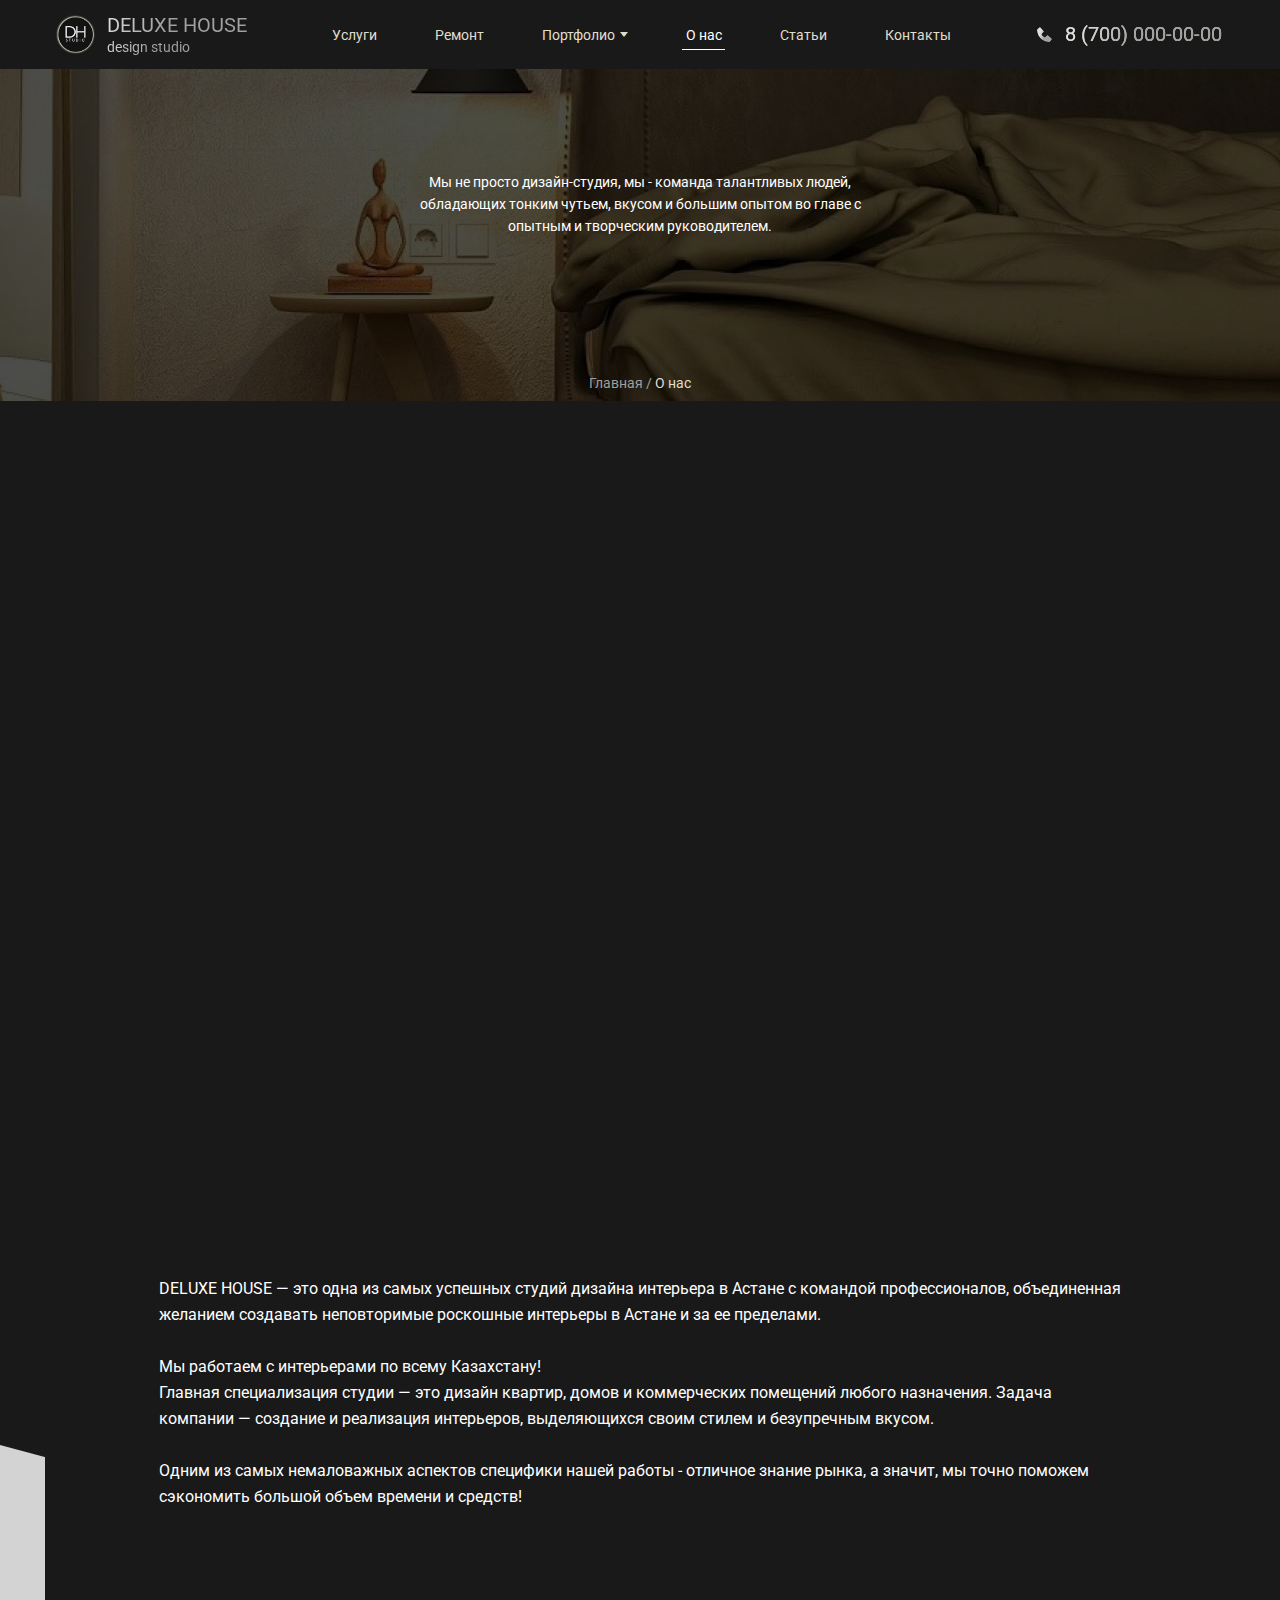
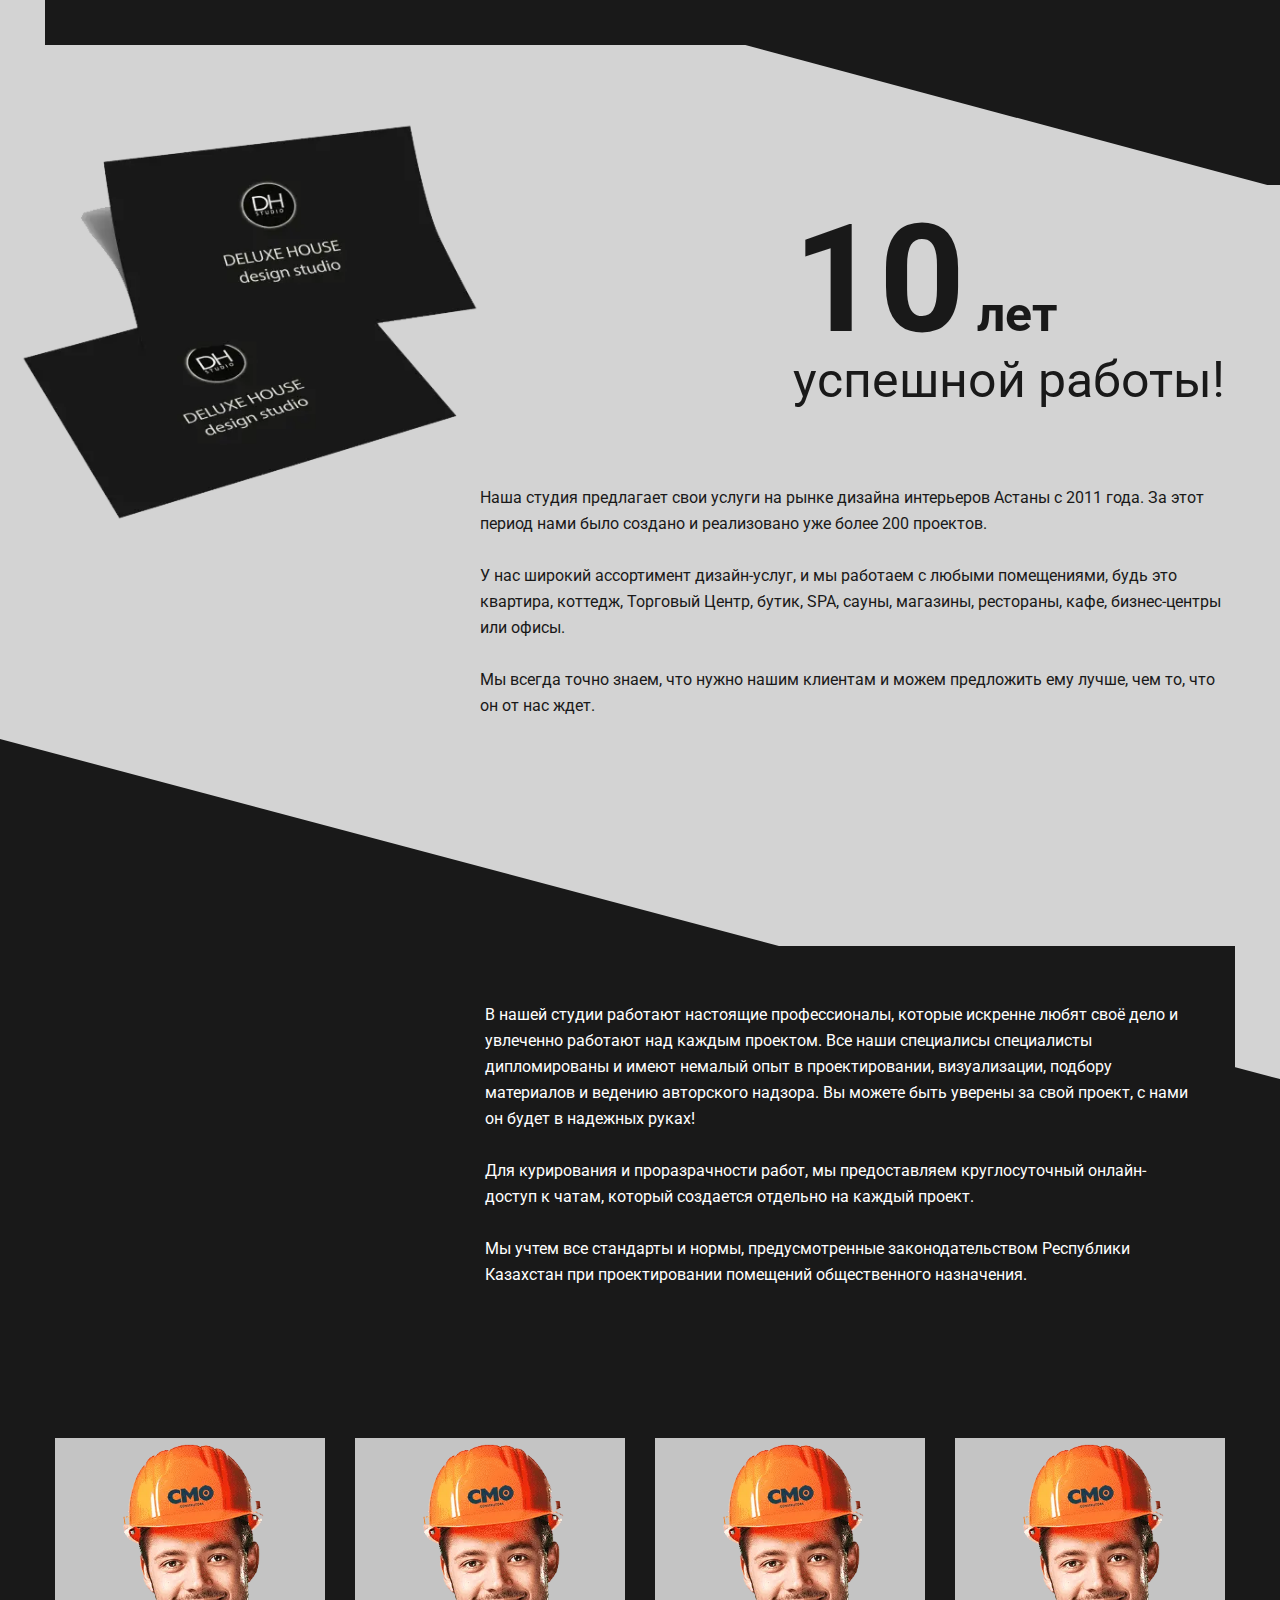
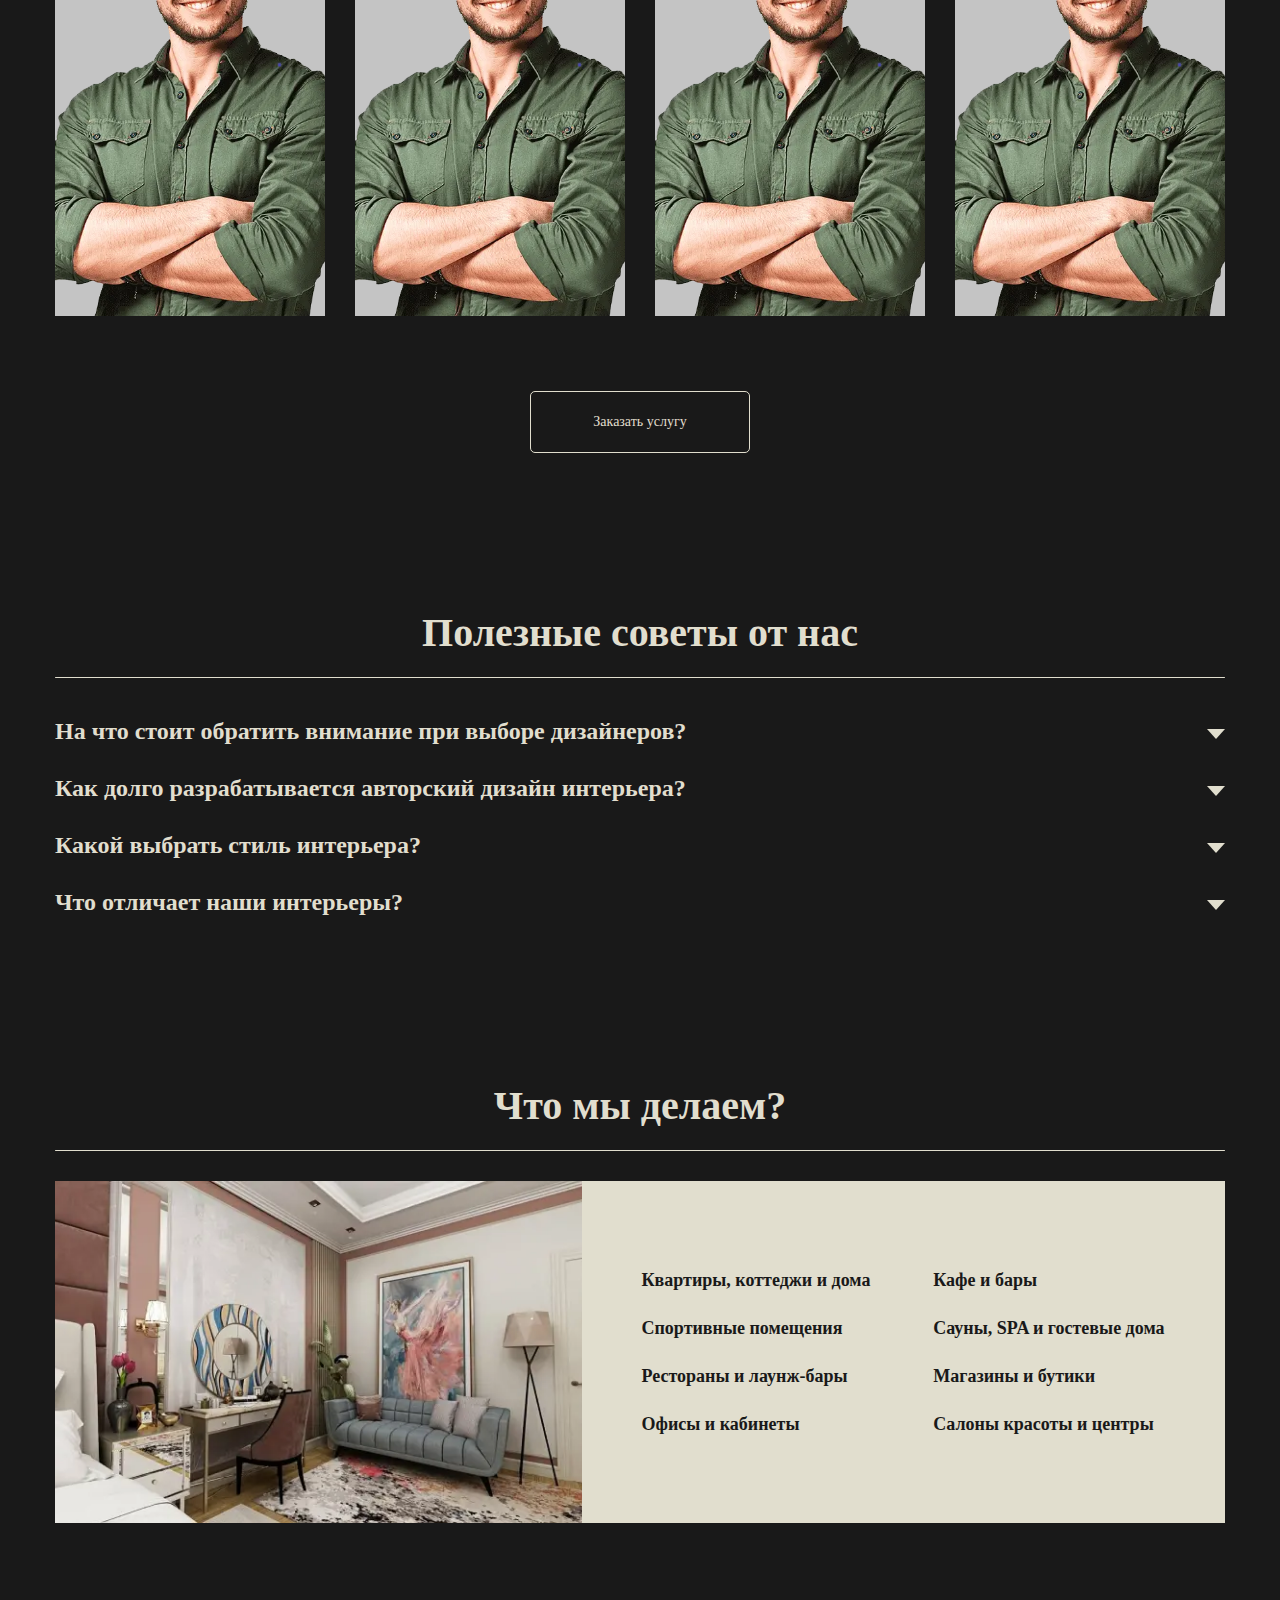
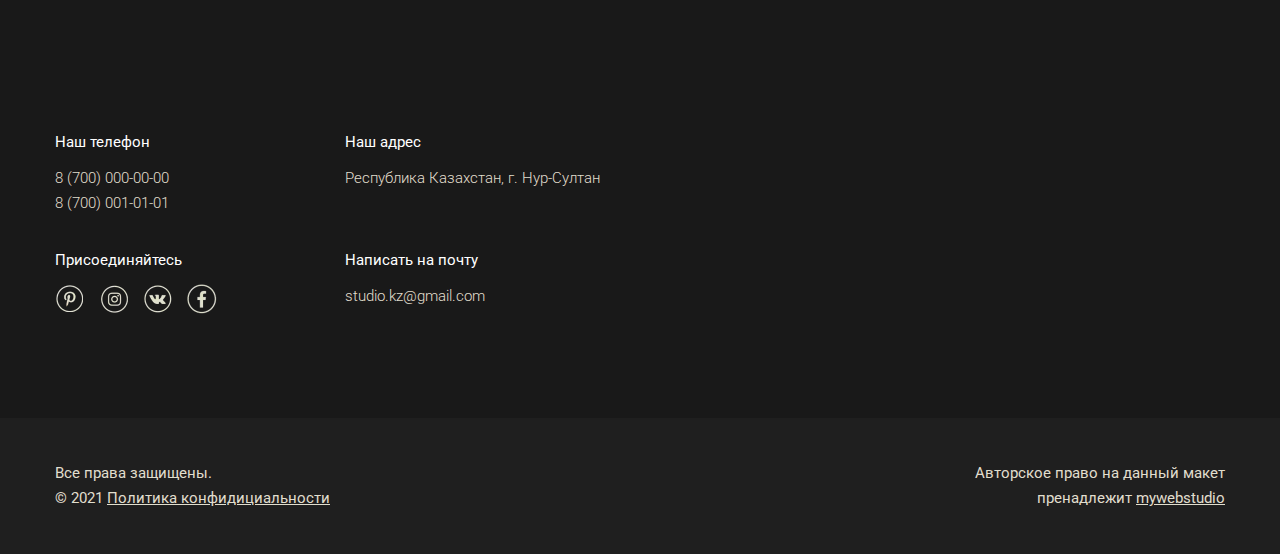
==== commit c3fc2160: "Add files via upload" ====
--- a/about.html
+++ b/about.html
@@ -2,7 +2,7 @@
 <html lang="ru">
 
 <head>
-	<title>Ремонт</title>
+	<title>О нас</title>
 	<meta charset="UTF-8">
 	<meta name="format-detection" content="telephone=no">
 	<!-- <style>body{opacity: 0;}</style> -->
